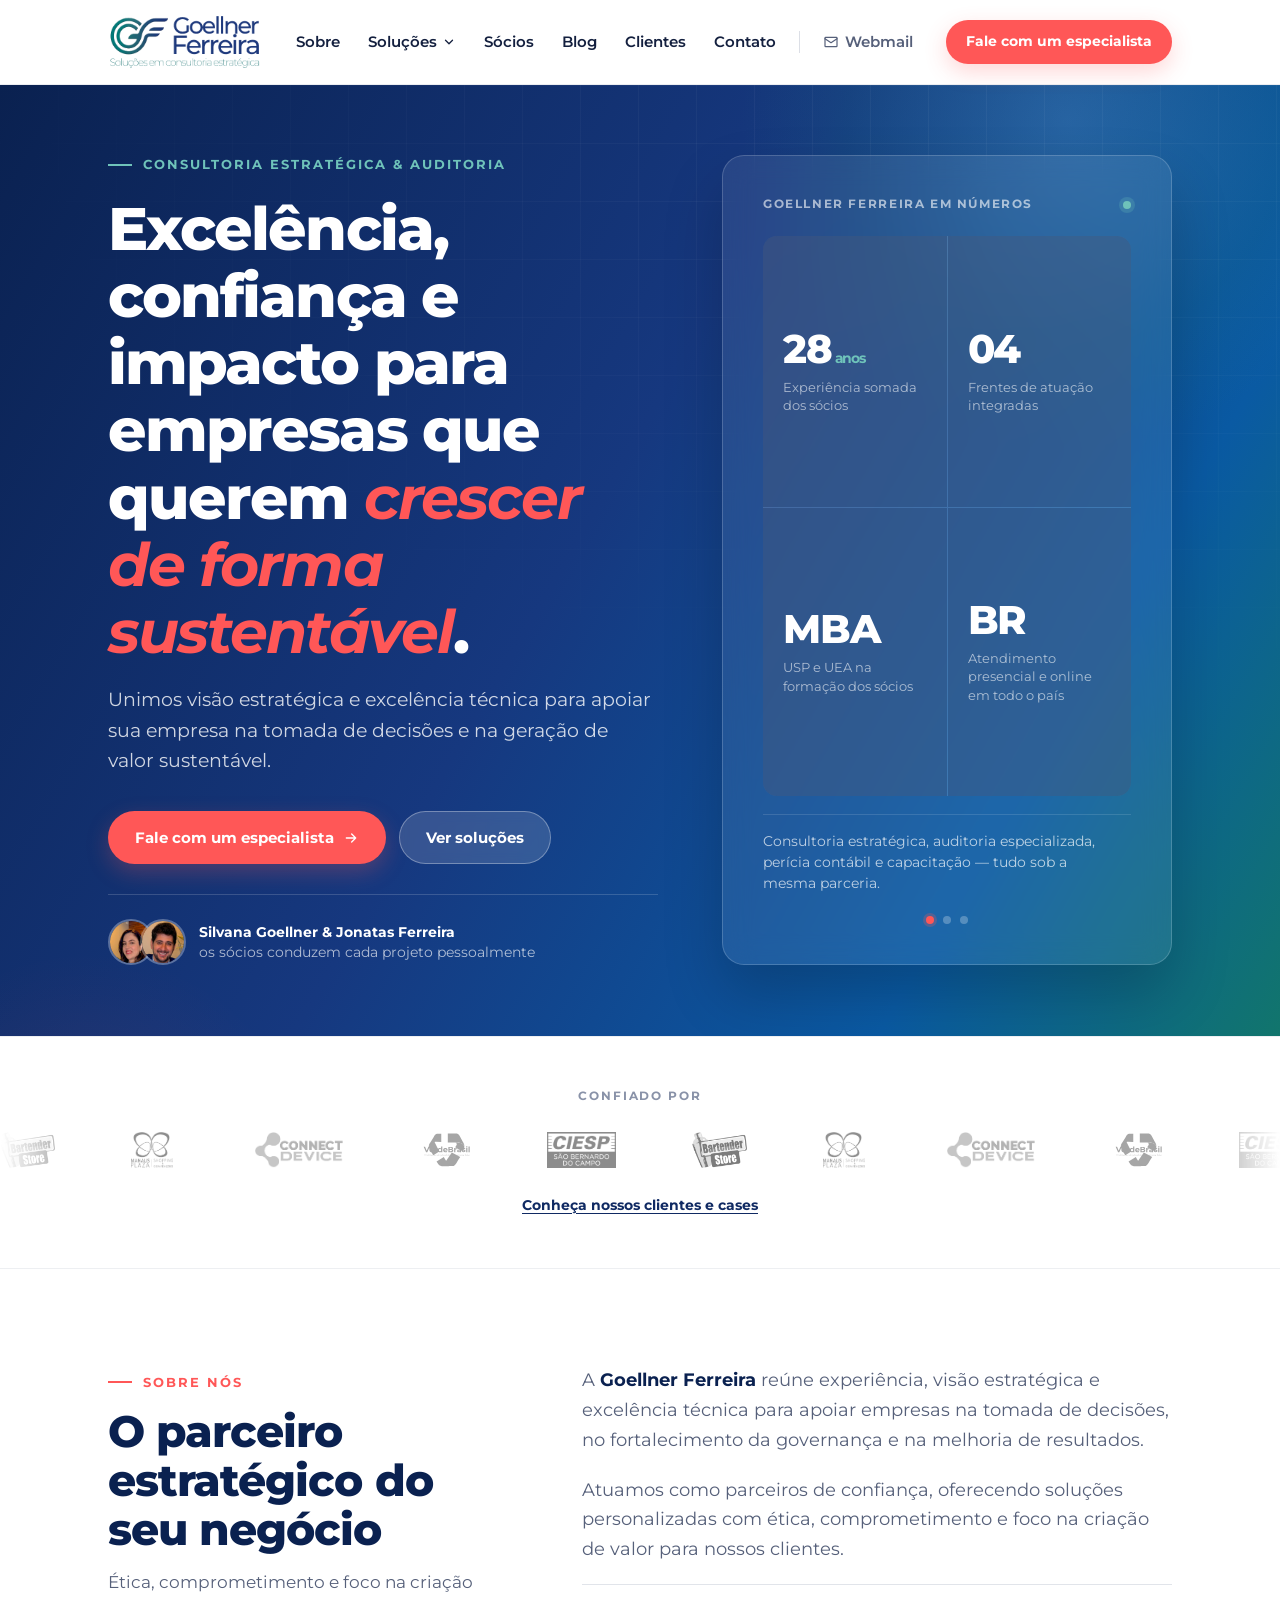
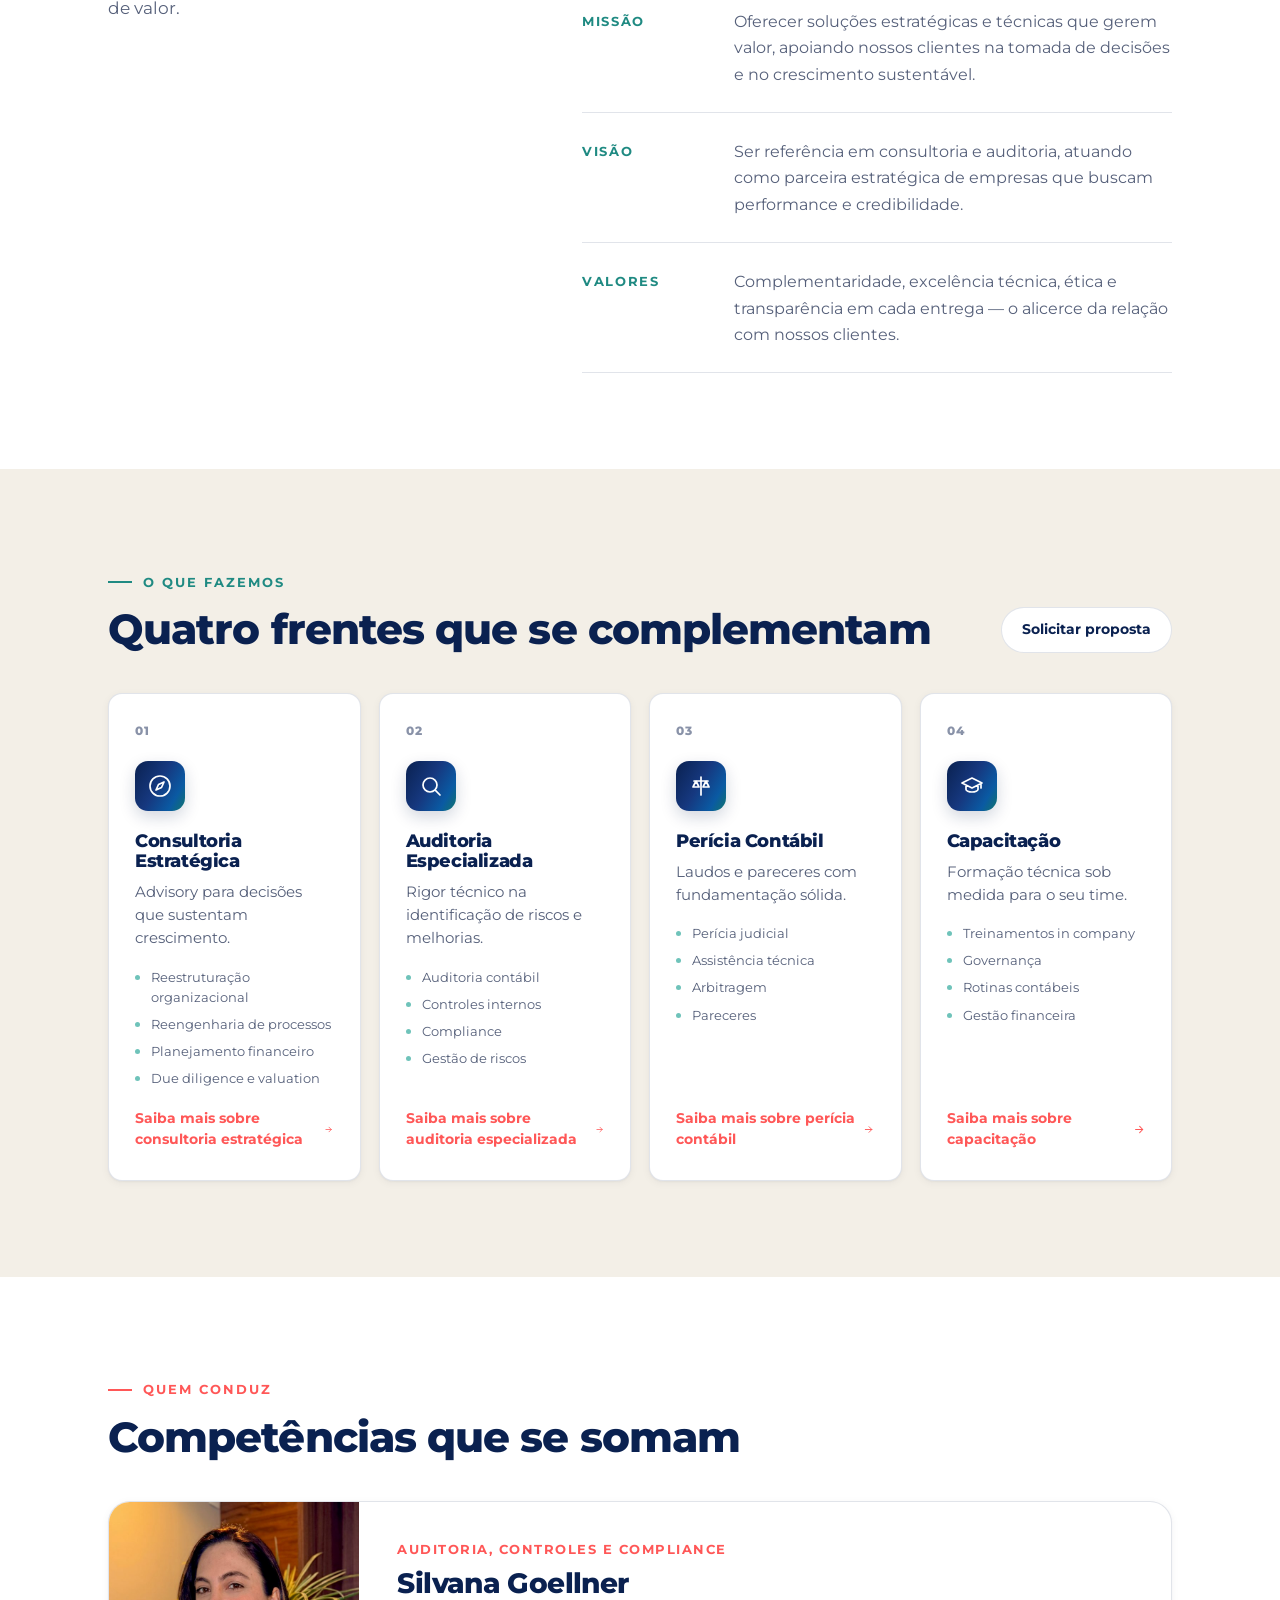
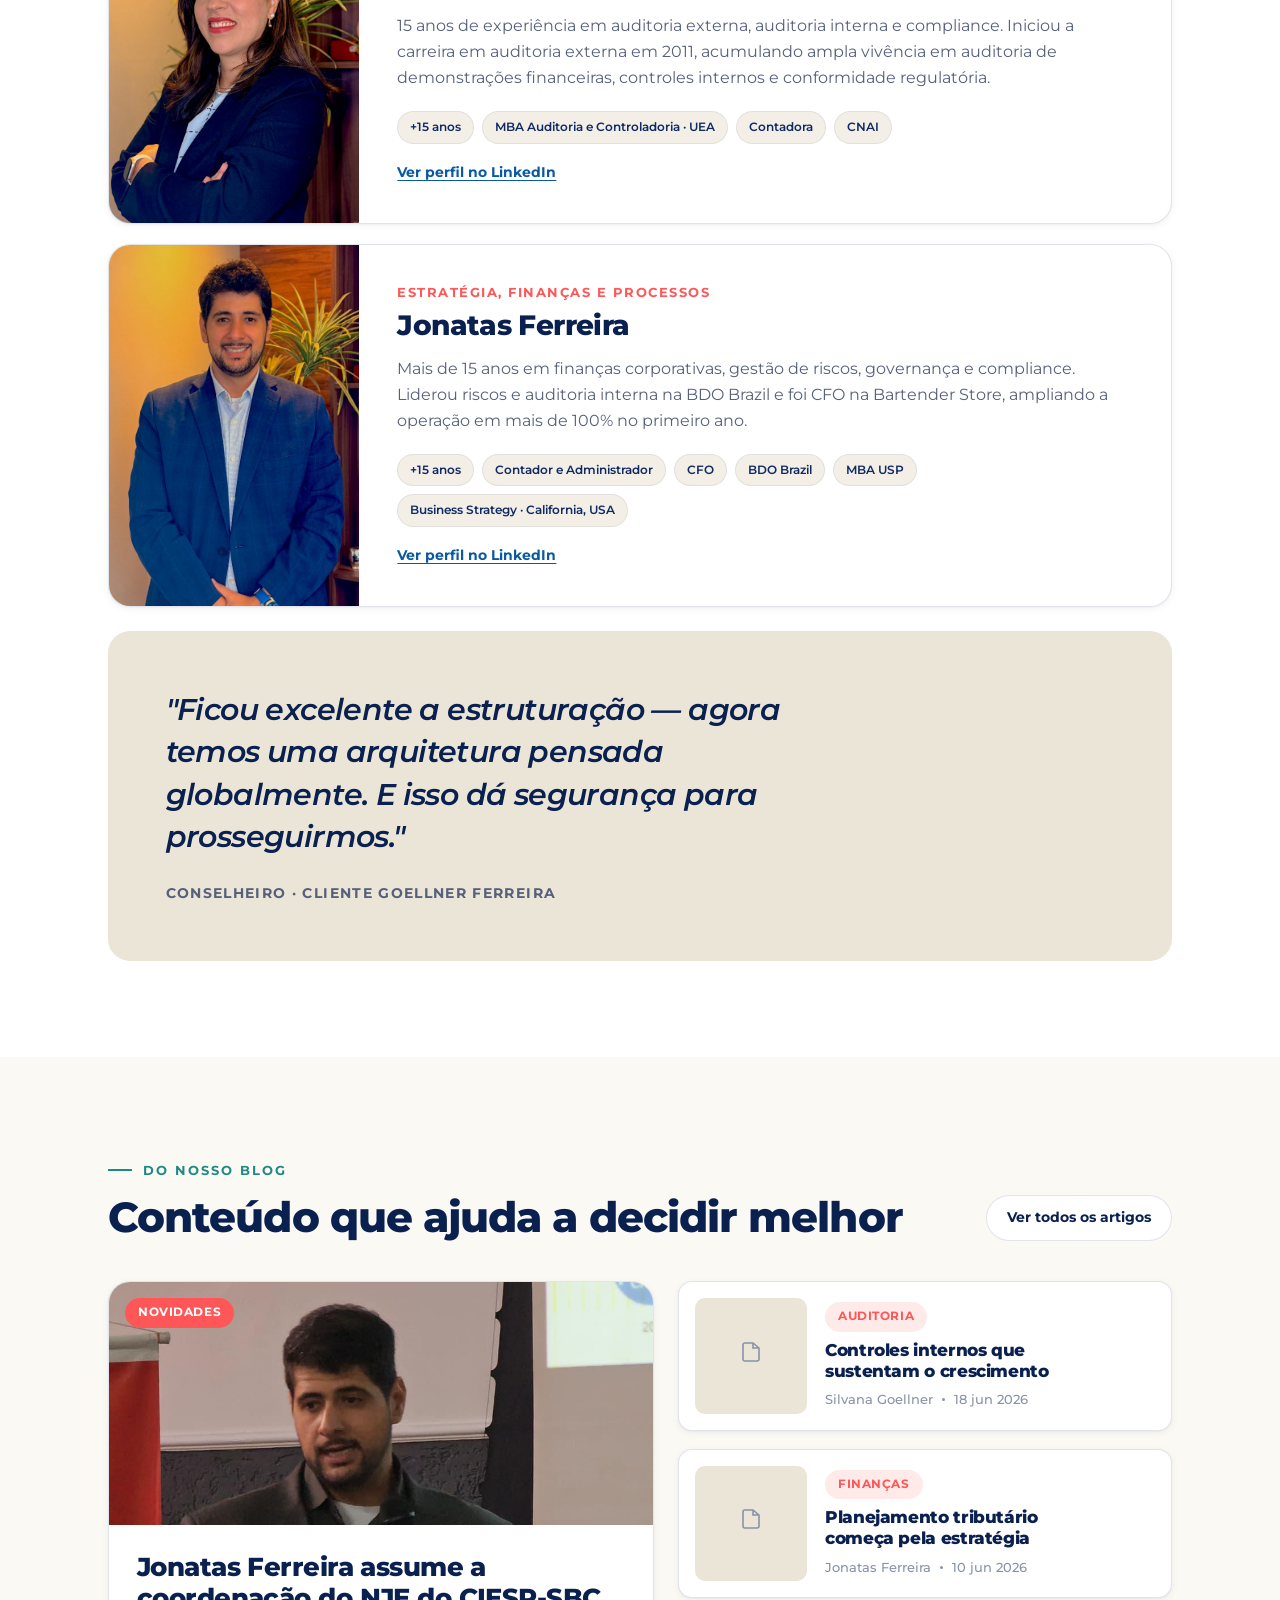
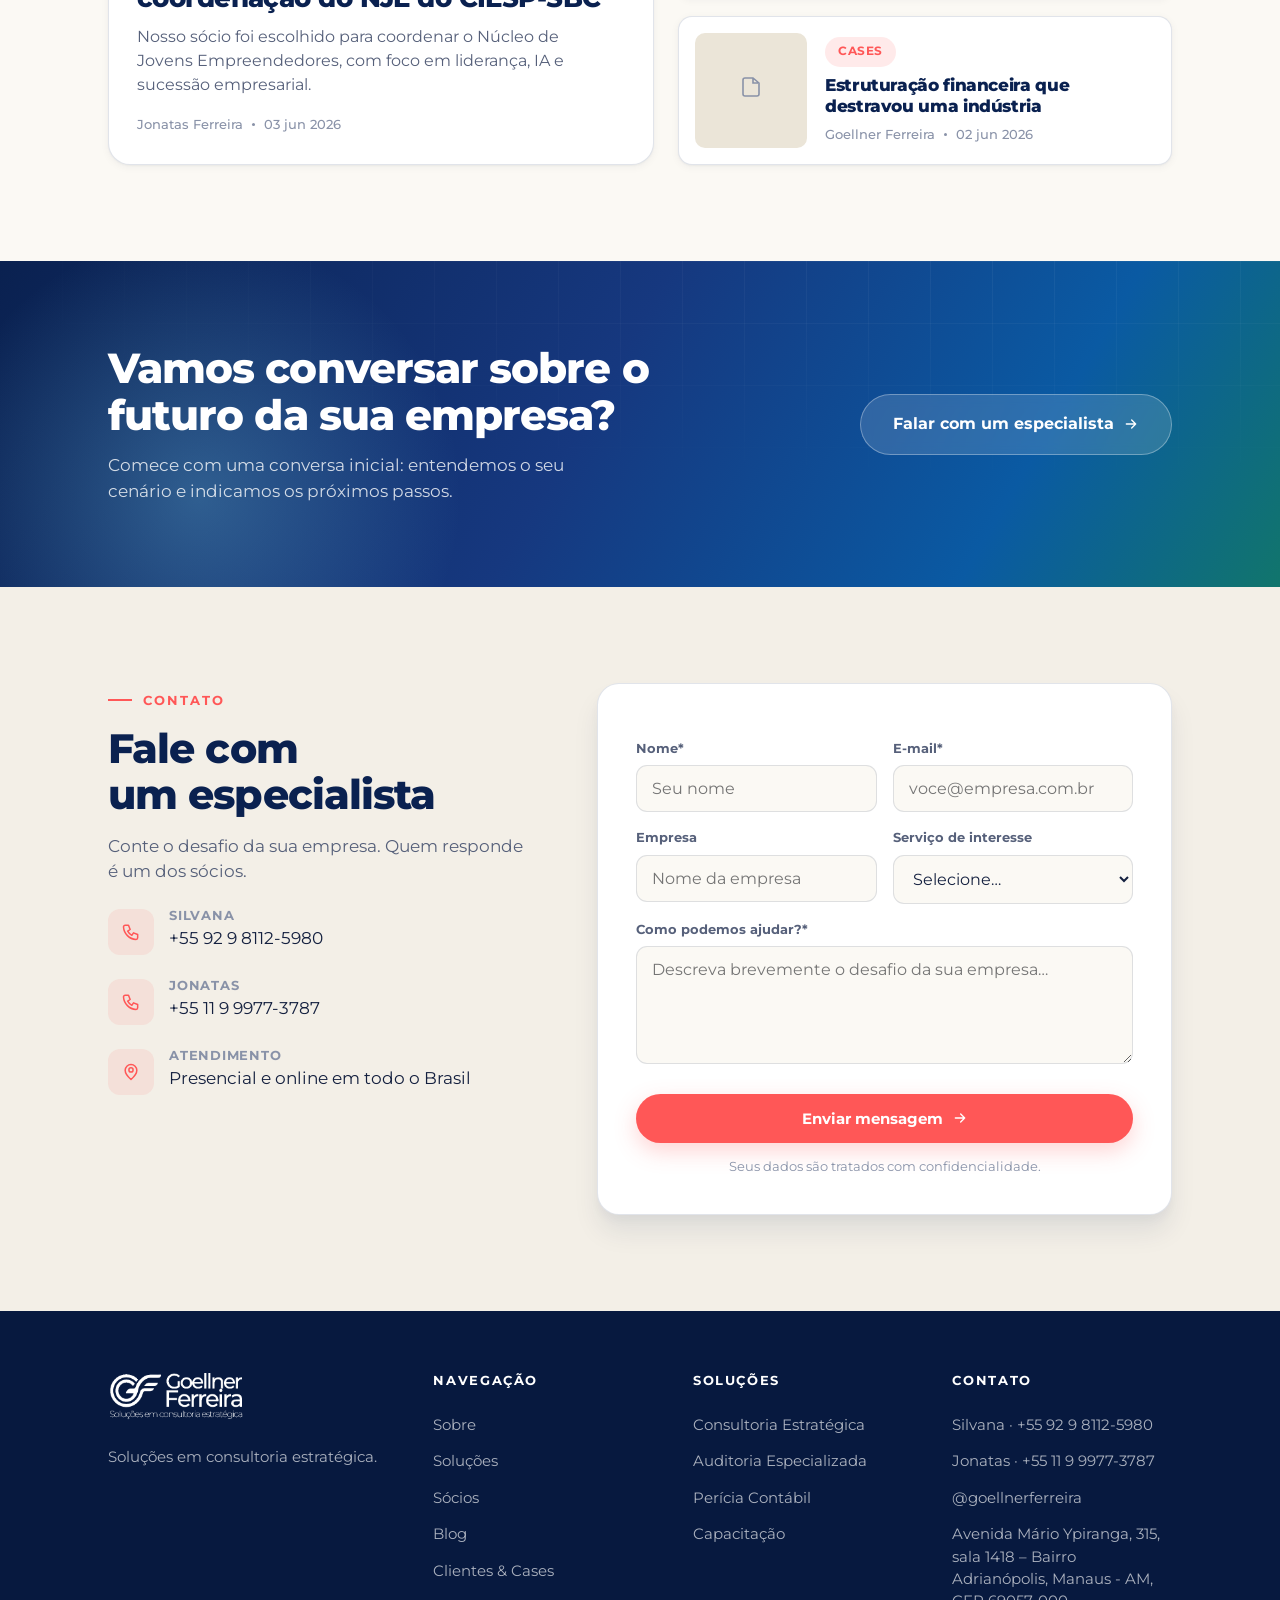
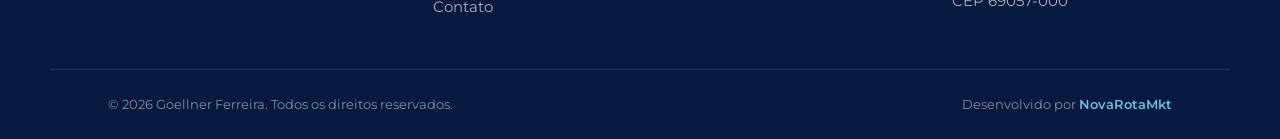
==== index.html @ 42d34f9a "121" ====
<!DOCTYPE html>
<html lang="pt-BR">
<head>
<meta charset="UTF-8" />
<meta name="robots" content="noindex, nofollow" />
<meta name="viewport" content="width=device-width, initial-scale=1.0" />
<title>Goellner Ferreira | Consultoria Empresarial, Auditoria e Perícia Contábil</title>
<meta name="description" content="Consultoria estratégica, auditoria, compliance, perícia contábil e due diligence para empresas em Manaus, São Paulo e todo o Brasil. Fale com os sócios." />

<meta name="author" content="Goellner Ferreira" />
<meta http-equiv="Content-Security-Policy" content="upgrade-insecure-requests" />
<meta name="google-site-verification" content="rAgCxMST4KZm6oVGgLvI1iyK0p1eZShSmcv3sGeHXk4" />
<!-- Google tag (gtag.js) -->
<script async src="https://www.googletagmanager.com/gtag/js?id=G-H2V8YQGPY5"></script>
<script>window.dataLayer=window.dataLayer||[];function gtag(){dataLayer.push(arguments);}gtag('js',new Date());gtag('config','G-H2V8YQGPY5');</script>
<link rel="canonical" href="https://goellnerferreira.com.br/" />
<meta property="og:type" content="website" />
<meta property="og:title" content="Goellner Ferreira | Consultoria Empresarial, Auditoria e Perícia Contábil" />
<meta property="og:description" content="Consultoria estratégica, auditoria, compliance, perícia contábil e due diligence para empresas em Manaus, São Paulo e todo o Brasil. Fale com os sócios." />
<meta property="og:url" content="https://goellnerferreira.com.br/" />
<meta property="og:image" content="https://goellnerferreira.com.br/assets/logo-gf.png" />
<meta property="og:site_name" content="Goellner Ferreira" />
<meta property="og:locale" content="pt_BR" />
<meta name="twitter:card" content="summary_large_image" />
<link rel="alternate" type="application/rss+xml" title="Blog Goellner Ferreira" href="https://goellnerferreira.com.br/blog/rss.php" />
<script type="application/ld+json">{"@context":"https://schema.org","@graph":[{"@type":["Organization","ProfessionalService"],"@id":"https://goellnerferreira.com.br/#org","name":"Goellner Ferreira","alternateName":"Goellner Ferreira Consultoria","slogan":"Soluções em consultoria estratégica","description":"Consultoria estratégica, auditoria especializada, perícia contábil e capacitação para empresas. Atendimento presencial e online em todo o Brasil.","url":"https://goellnerferreira.com.br/","logo":"https://goellnerferreira.com.br/assets/logo-gf.png","image":"https://goellnerferreira.com.br/assets/logo-gf.png","address":{"@type":"PostalAddress","streetAddress":"Avenida Mário Ypiranga, 315, sala 1418","addressLocality":"Manaus","addressRegion":"AM","postalCode":"69057-000","addressCountry":"BR"},"email":"contato@goellnerferreira.com.br","telephone":"+55-92-98112-5980","areaServed":[{"@type":"City","name":"Manaus"},{"@type":"City","name":"São Paulo"},{"@type":"City","name":"São Bernardo do Campo"},{"@type":"Country","name":"Brasil"}],"knowsAbout":["Consultoria empresarial","Consultoria estratégica","Auditoria contábil","Auditoria interna","Controles internos","Compliance","Gestão de riscos","Governança corporativa","Perícia contábil","Due diligence","Valuation","Fusões e aquisições","Reestruturação organizacional","Planejamento financeiro"],"sameAs":["https://www.instagram.com/goellnerferreira/"],"contactPoint":[{"@type":"ContactPoint","contactType":"customer service","telephone":"+55-92-98112-5980","email":"contato@goellnerferreira.com.br","availableLanguage":"Portuguese","areaServed":"BR"},{"@type":"ContactPoint","contactType":"customer service","telephone":"+55-11-99977-3787","availableLanguage":"Portuguese","areaServed":"BR"}],"founder":[{"@id":"https://goellnerferreira.com.br/#silvana"},{"@id":"https://goellnerferreira.com.br/#jonatas"}],"hasOfferCatalog":{"@type":"OfferCatalog","name":"Soluções Goellner Ferreira","itemListElement":[{"@type":"Offer","itemOffered":{"@type":"Service","name":"Consultoria Estratégica","description":"Reestruturação organizacional, reengenharia de processos, planejamento financeiro, due diligence e valuation para fusões e aquisições."}},{"@type":"Offer","itemOffered":{"@type":"Service","name":"Auditoria Especializada","description":"Auditoria contábil, controles internos, compliance e gestão de riscos."}},{"@type":"Offer","itemOffered":{"@type":"Service","name":"Perícia Contábil","description":"Perícia judicial, assistência técnica, arbitragem e pareceres contábeis."}},{"@type":"Offer","itemOffered":{"@type":"Service","name":"Capacitação","description":"Treinamentos in company em governança, rotinas contábeis e gestão financeira."}}]}},{"@type":"Person","@id":"https://goellnerferreira.com.br/#silvana","name":"Silvana Goellner","jobTitle":"Sócia — Auditoria, controles e compliance","worksFor":{"@id":"https://goellnerferreira.com.br/#org"},"image":"https://goellnerferreira.com.br/assets/silvana-2026.jpg","alumniOf":"Universidade do Estado do Amazonas (UEA)","knowsAbout":["Auditoria externa","Auditoria interna","Compliance","Controles internos"],"sameAs":["https://www.linkedin.com/in/silvana-goellner-loureiro-5b78708b/"]},{"@type":"Person","@id":"https://goellnerferreira.com.br/#jonatas","name":"Jonatas Ferreira","jobTitle":"Sócio — Estratégia, finanças e processos","worksFor":{"@id":"https://goellnerferreira.com.br/#org"},"image":"https://goellnerferreira.com.br/assets/jonatas-2026.jpg","alumniOf":"Universidade de São Paulo (USP)","knowsAbout":["Finanças corporativas","Gestão de riscos","Governança","Estratégia empresarial"],"sameAs":["https://www.linkedin.com/in/jonatas-ferreira-01625759"]},{"@type":"WebSite","@id":"https://goellnerferreira.com.br/#site","url":"https://goellnerferreira.com.br/","name":"Goellner Ferreira","inLanguage":"pt-BR","publisher":{"@id":"https://goellnerferreira.com.br/#org"}}]}</script>
<link rel="icon" type="image/png" href="assets/gf-symbol.png" />
<link rel="preconnect" href="https://fonts.googleapis.com" />
<link rel="preconnect" href="https://fonts.gstatic.com" crossorigin />
<link href="https://fonts.googleapis.com/css2?family=Montserrat:ital,wght@0,400;0,500;0,600;0,700;0,800;1,500;1,600&display=swap" rel="stylesheet" />
<style>
:root{
  --navy-900:#07193f;--navy-800:#0a2150;--navy-700:#102a63;--navy-600:#16387f;
  --royal:#0e76cf;--royal-deep:#0a5aa3;--sky:#6cbfe0;
  --teal-700:#11756c;--teal-600:#1f8a82;--teal-300:#6fc3ba;
  --coral:#ff5757;--coral-deep:#e23f3f;
  --cream:#f3efe7;--cream-2:#ebe5d8;--paper:#fff;--paper-2:#fbf9f4;
  --ink:#14203f;--muted:#56607a;--faint:#8992a8;
  --line:rgba(10,33,80,.12);--line-2:rgba(10,33,80,.07);
  --grad-brand:linear-gradient(120deg,var(--navy-800) 0%,var(--navy-600) 46%,var(--royal-deep) 78%,var(--teal-700) 100%);
  --font:"Montserrat",system-ui,sans-serif;
  --r:14px;--r-lg:22px;
  --sh-sm:0 1px 2px rgba(16,30,68,.04),0 2px 8px rgba(16,30,68,.05);
  --sh-md:0 6px 8px rgba(10,33,80,.03),0 18px 26px rgba(10,33,80,.08);
  --max:1180px;--gut:clamp(20px,5vw,58px);
}
*{box-sizing:border-box;margin:0;padding:0}
body{font-family:var(--font);background:var(--paper);color:var(--ink);font-size:16.5px;line-height:1.55;-webkit-font-smoothing:antialiased;text-rendering:optimizeLegibility}
h1,h2,h3,h4{font-weight:800;line-height:1.12;letter-spacing:-.022em;color:var(--navy-800);text-wrap:balance}
p{text-wrap:pretty}
a{color:inherit;text-decoration:none}
a:hover{color:var(--coral)}
img{display:block;max-width:100%}
.wrap{max-width:var(--max);margin:0 auto;padding-inline:var(--gut)}
.sec{padding-block:clamp(58px,7.5vw,104px)}
.sec.cream{background:var(--cream)}
.sec.paper2{background:var(--paper-2)}
.kicker{display:inline-flex;align-items:center;gap:11px;font-size:12.5px;font-weight:700;letter-spacing:.16em;text-transform:uppercase;color:var(--coral)}
.kicker::before{content:"";width:24px;height:2px;background:var(--coral)}
.kicker.teal{color:var(--teal-600)}.kicker.teal::before{background:var(--teal-600)}
.btn{display:inline-flex;align-items:center;gap:9px;font-family:var(--font);font-size:15px;font-weight:700;padding:14px 26px;border-radius:999px;border:1.5px solid transparent;cursor:pointer;transition:transform .18s,box-shadow .22s,background .2s,color .2s,border-color .2s;white-space:nowrap}
.btn svg{width:16px;height:16px}
.btn:hover{color:inherit}
.btn-coral{background:var(--coral);color:#fff;box-shadow:0 8px 22px rgba(255,87,87,.26)}
.btn-coral:hover{transform:translateY(-2px);color:#fff;filter:brightness(1.05)}
.btn-navy{background:var(--navy-800);color:#fff}
.btn-navy:hover{transform:translateY(-2px);color:#fff;background:var(--navy-900)}
.btn-ghost{border-color:var(--line);color:var(--navy-800);background:var(--paper)}
.btn-ghost:hover{border-color:var(--navy-700);color:var(--navy-800)}
.btn-light{background:rgba(255,255,255,.14);color:#fff;border-color:rgba(255,255,255,.32);backdrop-filter:blur(6px)}
.btn-light:hover{background:rgba(255,255,255,.22);color:#fff}
.btn-sm{padding:11px 20px;font-size:14px}
.strip{background:var(--navy-900);color:#fff;font-size:13.5px;font-weight:600;text-align:center;padding:9px 20px}
.strip b{color:var(--sky);font-weight:700}
.strip a{color:#fff;text-decoration:underline;text-underline-offset:3px;text-decoration-color:rgba(255,255,255,.4)}
.strip a:hover{color:var(--sky);text-decoration-color:var(--sky)}
.hdr{position:sticky;top:0;z-index:60;background:rgba(255,255,255,.88);backdrop-filter:blur(14px);border-bottom:1px solid var(--line-2);transition:box-shadow .3s,border-color .3s}
.hdr[data-stuck="true"]{border-bottom-color:var(--line);box-shadow:0 4px 20px rgba(16,30,68,.05)}
.nav{display:flex;align-items:center;gap:26px;height:84px}
.nav-logo{height:58px;width:auto}
.nav-links{display:flex;gap:2px;margin-left:auto}
.nav-link{font-size:14.5px;font-weight:600;color:var(--ink);padding:9px 15px;border-radius:999px;transition:.16s}
.nav-link:hover{background:var(--cream);color:var(--coral)}
.burger{margin-left:auto;display:none;flex-direction:column;gap:5px;background:none;border:none;cursor:pointer;padding:8px}
.burger span{width:26px;height:2px;background:var(--navy-800);border-radius:2px}
.mmenu{display:none;flex-direction:column;padding:10px var(--gut) 22px;background:var(--paper-2);border-bottom:1px solid var(--line)}
.mmenu.open{display:flex}
.mmenu a{padding:13px 6px;font-weight:600;border-bottom:1px solid var(--line-2)}
.mmenu .btn{margin-top:14px;justify-content:center}
.hero{position:relative;min-height:clamp(500px,68vh,740px);display:flex;align-items:center;overflow:hidden;isolation:isolate;background:var(--grad-brand)}
.hero-grid-tex{position:absolute;inset:0;background-image:linear-gradient(rgba(255,255,255,.05) 1px,transparent 1px),linear-gradient(90deg,rgba(255,255,255,.05) 1px,transparent 1px);background-size:58px 58px;-webkit-mask-image:radial-gradient(120% 100% at 78% 0%,#000,transparent 70%);mask-image:radial-gradient(120% 100% at 78% 0%,#000,transparent 70%);z-index:1}
.hero-glow{position:absolute;right:-10%;top:-32%;width:56vw;max-width:680px;aspect-ratio:1;background:radial-gradient(circle,rgba(108,191,224,.24),rgba(31,138,130,.12) 46%,transparent 68%);z-index:1}
.hero-glow-2{position:absolute;left:-12%;bottom:-40%;width:42vw;max-width:480px;aspect-ratio:1;background:radial-gradient(circle,rgba(255,87,87,.1),transparent 66%);z-index:1}
.hero-in{position:relative;z-index:3;display:grid;grid-template-columns:1.1fr .9fr;gap:clamp(36px,5vw,80px);align-items:stretch;padding-block:clamp(40px,5.5vw,76px)}
.hero-in>div:first-child{display:flex;flex-direction:column;justify-content:center}
.hero h1{font-size:clamp(36px,5vw,60px);margin-top:20px;letter-spacing:-.032em;color:#fff}
.hero h1 em{font-style:italic;font-weight:700;color:var(--coral)}
.hero-sub{font-size:clamp(16.5px,1.45vw,19px);color:rgba(255,255,255,.8);margin-top:20px;max-width:46ch;line-height:1.65}
.hero-cta{display:flex;gap:13px;margin-top:34px;flex-wrap:wrap}
.hero-meta{display:flex;align-items:center;gap:13px;margin-top:30px;padding-top:24px;border-top:1px solid rgba(255,255,255,.16)}
.faces{display:flex}
.faces img{width:46px;height:46px;border-radius:50%;object-fit:cover;border:2.5px solid rgba(255,255,255,.3)}
.faces img+img{margin-left:-14px}
.hero-meta .t{font-size:13.5px;color:rgba(255,255,255,.66);line-height:1.45}
.hero-meta .t b{color:#fff;display:block;font-size:14px}
.hero .kicker{color:var(--teal-300)}.hero .kicker::before{background:var(--teal-300)}
.panel{position:relative;min-height:420px;background:rgba(255,255,255,.08);border:1px solid rgba(255,255,255,.18);border-radius:var(--r-lg);padding:clamp(30px,3.4vw,40px);backdrop-filter:blur(14px);box-shadow:0 30px 60px rgba(0,0,0,.2);display:flex;flex-direction:column}
.panel-slide{display:none;flex-direction:column;flex:1;animation:fadein .5s ease}
.panel-slide.active{display:flex}
@keyframes fadein{from{opacity:0;transform:translateY(6px)}to{opacity:1;transform:none}}
.panel-h{display:flex;align-items:center;justify-content:space-between;margin-bottom:22px}
.panel-h span:first-child{font-size:11.5px;font-weight:700;letter-spacing:.14em;text-transform:uppercase;color:rgba(255,255,255,.6)}
.pulse{width:8px;height:8px;border-radius:50%;background:var(--teal-300);box-shadow:0 0 0 4px rgba(111,195,186,.22);animation:pulsing 2s infinite}
@keyframes pulsing{0%,100%{box-shadow:0 0 0 4px rgba(111,195,186,.22)}50%{box-shadow:0 0 0 9px rgba(111,195,186,.06)}}
.stat-grid{display:grid;grid-template-columns:1fr 1fr;gap:1px;background:rgba(255,255,255,.14);border-radius:14px;overflow:hidden;flex:1}
.stat-cell{background:rgba(10,33,80,.3);padding:24px 20px;display:flex;flex-direction:column;gap:9px;justify-content:center}
.stat-cell .v{font-size:clamp(30px,3.2vw,40px);font-weight:800;color:#fff;letter-spacing:-.03em;line-height:1}
.stat-cell .v span{font-size:14px;color:var(--teal-300);margin-left:3px;font-weight:700}
.stat-cell .l{font-size:13px;color:rgba(255,255,255,.6);line-height:1.4}
.panel-note{margin-top:18px;font-size:13.5px;color:rgba(255,255,255,.7);line-height:1.55;border-top:1px solid rgba(255,255,255,.12);padding-top:16px}
.panel-post{display:flex;flex-direction:column;flex:1;border-radius:14px;overflow:hidden;background:rgba(10,33,80,.3);text-decoration:none;color:#fff;transition:background .2s}
.panel-post:hover{background:rgba(10,33,80,.42);color:#fff}
.panel-post-cov{height:180px;overflow:hidden}
.panel-post-cov img{width:100%;height:100%;object-fit:cover;object-position:50% 25%}
.panel-post-b{padding:20px 22px 22px;display:flex;flex-direction:column;gap:10px;flex:1}
.panel-post-tag{font-size:11px;font-weight:700;letter-spacing:.06em;text-transform:uppercase;color:var(--teal-300);align-self:flex-start}
.panel-post-b h4{color:#fff;font-size:18px;line-height:1.32;font-weight:700}
.panel-post-b p{color:rgba(255,255,255,.7);font-size:13.5px;line-height:1.55}
.panel-post-link{margin-top:auto;font-size:13px;font-weight:700;color:var(--coral);display:inline-flex;align-items:center;gap:6px}
.panel-post-link svg{width:14px;height:14px}
.panel-about{flex:1;display:flex;flex-direction:column;gap:14px;justify-content:flex-start}
.panel-duo{border-radius:14px;overflow:hidden;height:clamp(150px,16vw,200px);flex:none}.panel-duo img{width:100%;height:100%;object-fit:cover;object-position:50% 28%}
.panel-duo-cap{display:grid;grid-template-columns:1fr 1fr;grid-template-rows:auto auto;grid-auto-flow:column;column-gap:16px;row-gap:2px;border-top:1px solid rgba(255,255,255,.14);padding-top:14px}.panel-duo-cap b{color:#fff;font-size:14.5px}.panel-duo-cap span{font-size:12.5px;color:rgba(255,255,255,.62)}
.panel-about>p{font-size:14.5px;color:rgba(255,255,255,.82);line-height:1.65}
.panel-about-faces{display:flex;align-items:center;gap:14px}
.panel-about-faces img{width:50px;height:50px;border-radius:50%;object-fit:cover;border:2px solid rgba(255,255,255,.24);flex:none}
.panel-about-faces div{display:flex;flex-direction:column}
.panel-about-faces b{color:#fff;font-size:15px}
.panel-about-faces span{font-size:12.5px;color:rgba(255,255,255,.6);margin-top:2px}
.panel-dots{display:flex;justify-content:center;gap:9px;margin-top:22px}
.panel-dot{width:8px;height:8px;border-radius:50%;background:rgba(255,255,255,.26);border:none;cursor:pointer;padding:0;transition:.25s}
.panel-dot.active{background:var(--coral);box-shadow:0 0 0 3px rgba(255,87,87,.24)}
.trust{background:var(--paper);border-block:1px solid var(--line-2);padding-block:clamp(34px,4vw,52px)}
.trust-l{font-size:11.5px;font-weight:700;letter-spacing:.16em;text-transform:uppercase;color:var(--faint);text-align:center;margin-bottom:26px}
.trust-more{font-size:13.5px;font-weight:700;color:var(--navy-700);text-decoration:underline;text-underline-offset:3px}.trust-more:hover{color:var(--coral)}
.marquee{overflow:hidden;-webkit-mask-image:linear-gradient(90deg,transparent,#000 8%,#000 92%,transparent);mask-image:linear-gradient(90deg,transparent,#000 8%,#000 92%,transparent)}
.marquee-track{display:flex;align-items:center;gap:clamp(40px,6vw,76px);width:max-content;animation:marquee 26s linear infinite}
.marquee-track img{height:36px;width:auto;flex:none;filter:grayscale(1) opacity(.55);transition:filter .22s}
.marquee-track img:hover{filter:none}
.marquee:hover .marquee-track{animation-play-state:paused}
@keyframes marquee{from{transform:translateX(0)}to{transform:translateX(-50%)}}
@media(prefers-reduced-motion:reduce){.marquee-track{animation:none}}
.split{display:grid;grid-template-columns:.82fr 1.18fr;gap:clamp(34px,5vw,80px);align-items:start}
.split-aside{position:sticky;top:112px}
.split-aside h2{font-size:clamp(28px,3.4vw,44px);margin-top:16px}
.split-aside p{color:var(--muted);margin-top:16px;font-size:16.5px}
.about-body p{font-size:17.5px;color:var(--muted);margin-bottom:20px;line-height:1.7}
.about-body strong{color:var(--navy-800);font-weight:700}
.mvv{display:grid;gap:2px;margin-top:12px;border-top:1px solid var(--line)}
.mvv-i{display:grid;grid-template-columns:130px 1fr;gap:22px;padding:24px 0;border-bottom:1px solid var(--line)}
.mvv-i .k{font-size:12.5px;font-weight:700;letter-spacing:.13em;text-transform:uppercase;color:var(--teal-600);padding-top:3px}
.mvv-i p{font-size:16px;color:var(--muted);line-height:1.65;margin:0}
.grid4{display:grid;grid-template-columns:repeat(4,1fr);gap:18px}
.scard{background:var(--paper);border:1px solid var(--line);border-radius:var(--r);padding:28px 26px 30px;box-shadow:var(--sh-sm);transition:transform .2s,box-shadow .24s}
.scard:hover{transform:translateY(-4px);box-shadow:var(--sh-md)}
.scard .num{font-size:12px;font-weight:800;letter-spacing:.12em;color:var(--faint)}
.badge{width:50px;height:50px;border-radius:13px;background:var(--grad-brand);display:grid;place-items:center;color:#fff;margin:20px 0 20px;box-shadow:0 6px 16px rgba(10,33,80,.18)}
.badge svg{width:24px;height:24px}
.scard h3{font-size:18px}
.scard p{font-size:14.5px;color:var(--muted);margin-top:10px;line-height:1.6}
.scard{display:flex;flex-direction:column}.smore{margin-top:auto;padding-top:20px;display:inline-flex;align-items:center;gap:7px;font-size:13.5px;font-weight:700;color:var(--coral)}.smore svg{width:15px;height:15px;transition:transform .2s}.smore:hover svg{transform:translateX(3px)}
.scard ul{list-style:none;margin-top:16px;display:grid;gap:7px}
.scard li{font-size:13px;color:var(--muted);padding-left:16px;position:relative}
.scard li::before{content:"";position:absolute;left:0;top:8px;width:5px;height:5px;border-radius:50%;background:var(--teal-300)}
.people{display:grid;gap:20px}
.person{display:grid;grid-template-columns:250px 1fr;gap:clamp(24px,3vw,44px);background:var(--paper);border:1px solid var(--line);border-radius:var(--r-lg);overflow:hidden;box-shadow:var(--sh-sm)}
.person img{width:100%;height:100%;object-fit:cover;object-position:50% 25%;min-height:270px}
.person-b{padding:clamp(26px,3vw,40px) clamp(26px,3vw,40px) clamp(26px,3vw,40px) 0}
.person-b .role{font-size:12.5px;font-weight:700;letter-spacing:.12em;text-transform:uppercase;color:var(--coral)}
.person-b h3{font-size:clamp(21px,2.2vw,28px);margin-top:8px}
.person-b p{font-size:15.5px;color:var(--muted);margin-top:14px;line-height:1.68}
.plink{display:inline-block;margin-top:18px;font-size:13.5px;font-weight:700;color:var(--royal-deep);text-decoration:underline;text-underline-offset:3px}.plink:hover{color:var(--coral)}
.creds{display:flex;flex-wrap:wrap;gap:8px;margin-top:20px}
.cred{font-size:12px;font-weight:600;color:var(--navy-700);background:var(--cream);border:1px solid var(--line-2);padding:6px 12px;border-radius:999px}
.quote{background:var(--cream-2);border-radius:var(--r-lg);padding:clamp(32px,4.5vw,64px);margin-top:24px}
.quote p{font-size:clamp(20px,2.4vw,30px);font-weight:600;font-style:italic;color:var(--navy-800);line-height:1.42;letter-spacing:-.02em;max-width:32ch}
.quote .who{font-size:13.5px;font-weight:700;letter-spacing:.1em;text-transform:uppercase;color:var(--muted);margin-top:24px}
.bhead{display:flex;align-items:flex-end;justify-content:space-between;gap:24px;flex-wrap:wrap;margin-bottom:40px}
.bhead h2{font-size:clamp(27px,3.3vw,42px);margin-top:14px}
.bgrid{display:grid;grid-template-columns:1.05fr .95fr;gap:24px;align-items:stretch}
.bfeat{display:flex;flex-direction:column;background:var(--paper);border:1px solid var(--line);border-radius:var(--r-lg);overflow:hidden;box-shadow:var(--sh-sm);transition:transform .2s,box-shadow .24s}
.bfeat:hover{transform:translateY(-4px);box-shadow:var(--sh-md)}
.bcov{position:relative;flex:1;min-height:230px;background:var(--cream-2);overflow:hidden}
.bcov img{position:absolute;inset:0;width:100%;height:100%;object-fit:cover;object-position:50% 22%;transition:transform .35s}
.bfeat:hover .bcov img{transform:scale(1.04)}
.chip{position:absolute;top:16px;left:16px;font-size:11.5px;font-weight:700;letter-spacing:.05em;text-transform:uppercase;color:#fff;background:var(--coral);padding:6px 13px;border-radius:999px}
.chip.sm{position:static;color:var(--coral);background:rgba(255,87,87,.12);align-self:flex-start}
.bfeat-b{padding:26px 28px 30px}
.bfeat-b h3{font-size:clamp(19px,2vw,26px);line-height:1.22}
.bfeat-b p{color:var(--muted);font-size:15.5px;margin-top:12px}
.bmeta{display:flex;align-items:center;gap:9px;font-size:12.5px;color:var(--faint);font-weight:500;margin-top:18px}
.bdot{width:3px;height:3px;border-radius:50%;background:var(--faint)}
.blist{display:flex;flex-direction:column;gap:18px}
.bitem{display:flex;gap:18px;background:var(--paper);border:1px solid var(--line);border-radius:var(--r);padding:16px;box-shadow:var(--sh-sm);transition:transform .2s,box-shadow .24s}
.bitem:hover{transform:translateY(-3px);box-shadow:var(--sh-md)}
.bthumb{flex:none;width:112px;border-radius:10px;overflow:hidden;background:var(--cream-2);display:grid;place-items:center}
.bthumb img{width:100%;height:100%;object-fit:cover}
.bthumb .fb{color:var(--faint)}
.bthumb .fb svg{width:24px;height:24px}
.bitem-b{display:flex;flex-direction:column;gap:8px;padding:4px 4px 4px 0}
.bitem-b h4{font-size:16.5px;line-height:1.28}
.bitem-b .bmeta{margin-top:auto}
.cta{background:var(--grad-brand);color:#fff;position:relative;overflow:hidden;isolation:isolate}
.cta::before{content:"";position:absolute;inset:0;background-image:linear-gradient(rgba(255,255,255,.05) 1px,transparent 1px),linear-gradient(90deg,rgba(255,255,255,.05) 1px,transparent 1px);background-size:62px 62px;-webkit-mask-image:radial-gradient(120% 100% at 78% 0%,#000,transparent 72%);mask-image:radial-gradient(120% 100% at 78% 0%,#000,transparent 72%);z-index:-1}
.cta::after{content:"";position:absolute;left:-8%;bottom:-64%;width:50vw;max-width:600px;aspect-ratio:1;background:radial-gradient(circle,rgba(108,191,224,.34),transparent 62%);z-index:-1}
.cta-in{display:flex;align-items:center;justify-content:space-between;gap:36px;flex-wrap:wrap;padding-block:clamp(54px,6.5vw,88px)}
.cta h2{color:#fff;font-size:clamp(27px,3.3vw,44px);max-width:19ch}
.cta p{color:rgba(255,255,255,.8);margin-top:14px;max-width:42ch}
.cgrid{display:grid;grid-template-columns:.85fr 1.15fr;gap:clamp(34px,5vw,72px)}
.ci{display:flex;gap:15px;align-items:flex-start;margin-top:24px}
.ci-ic{flex:none;width:46px;height:46px;border-radius:12px;background:rgba(255,87,87,.1);color:var(--coral);display:grid;place-items:center}
.ci-ic svg{width:20px;height:20px}
.ci h4{font-size:12.5px;color:var(--faint);font-weight:700;letter-spacing:.06em;text-transform:uppercase}
.ci p{font-size:16.5px;color:var(--ink);margin-top:3px}
.form{background:var(--paper);border:1px solid var(--line);border-radius:var(--r-lg);padding:clamp(26px,3vw,40px);box-shadow:var(--sh-md)}
.frow{display:grid;grid-template-columns:1fr 1fr;gap:16px}
.fld{margin-top:16px}
.fld:first-child{margin-top:0}
.frow>.fld{margin-top:0}
.frow{margin-top:16px}
.frow:first-child{margin-top:0}
.fld label{display:block;font-size:12.5px;font-weight:700;color:var(--muted);margin-bottom:7px}
.fld input,.fld textarea,.fld select{width:100%;font-family:var(--font);font-size:15.5px;color:var(--ink);background:var(--paper-2);border:1.5px solid var(--line);border-radius:11px;padding:13px 15px;transition:.18s}
.fld textarea{resize:vertical;min-height:118px}
.fld input:focus,.fld textarea:focus,.fld select:focus{outline:none;border-color:var(--coral);box-shadow:0 0 0 4px rgba(255,87,87,.12);background:#fff}
.form .btn{width:100%;justify-content:center;margin-top:22px}
.fnote{font-size:12.5px;color:var(--faint);text-align:center;margin-top:14px}
.ftr{background:var(--navy-900);color:rgba(255,255,255,.7)}
.ftr-top{display:grid;grid-template-columns:1.3fr 1fr 1fr 1fr;gap:40px;padding-block:60px 44px}
.ftr-logo{height:50px;margin-bottom:18px;filter:brightness(0) invert(1)}
.ftr-about{font-size:14.5px;line-height:1.65;max-width:32ch}
.ftr h5{color:#fff;font-size:12.5px;letter-spacing:.13em;text-transform:uppercase;margin-bottom:16px;font-weight:700}
.ftr-col a,.ftr-col p{display:block;font-size:14.5px;color:rgba(255,255,255,.66);padding:7px 0;overflow-wrap:anywhere}
.ftr-col a:hover{color:var(--sky)}
.ftr-bot{border-top:1px solid rgba(255,255,255,.12);padding-block:24px;display:flex;justify-content:space-between;gap:14px;flex-wrap:wrap;font-size:13px;color:rgba(255,255,255,.5)}
.ftr-bot a{color:var(--sky);font-weight:600}
.rv{opacity:0;transform:translateY(20px);transition:opacity .6s ease,transform .6s ease}
.rv.in{opacity:1;transform:none}
@media (prefers-reduced-motion:reduce){.rv{opacity:1;transform:none;transition:none}}
@media(max-width:860px){
  .nav-links{display:none}.burger{display:flex}
  .hdr .nav>.btn{display:none}
  .hero-in,.split,.bgrid,.cgrid{grid-template-columns:1fr}
  .split-aside{position:static}
  .grid4{grid-template-columns:1fr 1fr}
  .person{grid-template-columns:200px 1fr}
  .ftr-top{grid-template-columns:1fr 1fr}
}
@media(max-width:640px){
  body{font-size:16px}
  .grid4{grid-template-columns:1fr}
  .person{grid-template-columns:1fr}
  .person img{min-height:230px}
  .person-b{padding:24px}
  .mvv-i{grid-template-columns:1fr;gap:8px}
  .frow{grid-template-columns:1fr}
  .bitem{flex-direction:column}
  .bthumb{width:100%;aspect-ratio:16/9}
  .ftr-top{grid-template-columns:1fr}
  .nav{height:70px}.nav-logo{height:48px}
}
.faddr{line-height:1.55!important;max-width:30ch}</style>
<style>/*ftr-mobile*/
@media(max-width:860px){.ftr-top{grid-template-columns:1fr 1fr!important;gap:32px 24px!important}.ftr-top>.ftr-col:first-child{grid-column:1/-1}}
@media(max-width:640px){
.ftr-top{grid-template-columns:1fr!important;gap:30px!important;padding-block:44px 30px!important}
.ftr-col h5{margin-bottom:12px!important}
.ftr-col:nth-child(2){display:grid!important;grid-template-columns:1fr 1fr;column-gap:14px}
.ftr-col:nth-child(2) h5{grid-column:1/-1}
.ftr-col a{padding:10px 0!important;font-size:15px!important;border-bottom:1px solid rgba(255,255,255,.08)}
.ftr-col:nth-child(3) a{display:flex!important;align-items:center;min-height:44px;padding:8px 0!important}
.ftr-col:first-child a{border-bottom:0}
.ftr-bot,.ftr-bottom{flex-direction:column!important;align-items:flex-start!important;gap:8px!important;padding-block:20px 26px!important;font-size:12.5px!important}
}</style>
<style id="gfh-css">
.gfh{position:sticky;top:0;z-index:80;background:rgba(255,255,255,.92);-webkit-backdrop-filter:blur(14px);backdrop-filter:blur(14px);border-bottom:1px solid rgba(10,33,80,.08);font-family:"Montserrat",system-ui,sans-serif;transition:box-shadow .3s}
.gfh[data-stuck="true"]{box-shadow:0 4px 20px rgba(16,30,68,.06)}
.gfh *{box-sizing:border-box}
.gfh-in{max-width:1180px;margin:0 auto;padding:0 clamp(20px,5vw,58px);display:flex;align-items:center;gap:20px;height:84px}
.gfh-logo{display:flex;flex:none}.gfh-logo img{height:56px;width:auto;display:block}
.gfh-links{display:flex;align-items:center;gap:2px;margin-left:auto}
.gfh-links a{font-size:14.5px;font-weight:600;color:#14203f;padding:9px 13px;border-radius:999px;text-decoration:none;white-space:nowrap;transition:background .16s,color .16s}
.gfh-links a:hover{background:#f3efe7;color:#ff5757}
.gfh-links a.on{color:#ff5757}
.gfh-wm{display:inline-flex!important;align-items:center;gap:6px;color:#56607a!important;font-weight:600!important}
.gfh-wm svg{width:16px;height:16px}
.gfh-sep{width:1px;height:22px;background:rgba(10,33,80,.14);margin:0 8px}
.gfh-cta{flex:none;display:inline-flex;align-items:center;font-size:14px;font-weight:700;color:#fff!important;background:#ff5757;padding:11px 20px;border-radius:999px;text-decoration:none;white-space:nowrap;box-shadow:0 8px 22px rgba(255,87,87,.24);transition:transform .18s}
.gfh-cta:hover{transform:translateY(-2px);color:#fff}
.gfh-burger{display:none;margin-left:auto;flex-direction:column;gap:5px;background:none;border:0;cursor:pointer;padding:10px}
.gfh-burger span{width:26px;height:2px;background:#0a2150;border-radius:2px;display:block}
.gfh-mm{display:none;flex-direction:column;padding:6px clamp(20px,5vw,58px) 22px;background:#fbf9f4;border-top:1px solid rgba(10,33,80,.07)}
.gfh-mm.open{display:flex}
.gfh-mm a{padding:14px 4px;font-size:15.5px;font-weight:600;color:#14203f;text-decoration:none;border-bottom:1px solid rgba(10,33,80,.07)}
.gfh-mm a.on{color:#ff5757}
.gfh-mm .gfh-cta{margin-top:16px;justify-content:center;border:0;padding:14px 20px;font-size:15px}
@media(max-width:1260px){.gfh-links a{padding:9px 10px}.gfh-sep{margin:0 4px}.gfh-wm{font-size:0!important;gap:0}.gfh-in{gap:14px}}
@media(max-width:1140px){.gfh-links,.gfh-in>.gfh-cta{display:none}.gfh-burger{display:flex}}
@media(max-width:640px){.gfh-in{height:70px}.gfh-logo img{height:46px}}
.gfh-dd{position:relative;display:flex}.gfh-links .gfh-dd>a{display:inline-flex;align-items:center;gap:5px}.gfh-chev{width:14px;height:14px;transition:transform .2s}.gfh-dd:hover .gfh-chev,.gfh-dd:focus-within .gfh-chev{transform:rotate(180deg)}.gfh-ddm{position:absolute;top:100%;left:-8px;padding-top:10px;min-width:300px;opacity:0;visibility:hidden;transform:translateY(6px);transition:opacity .18s,transform .18s,visibility .18s}.gfh-dd:hover .gfh-ddm,.gfh-dd:focus-within .gfh-ddm{opacity:1;visibility:visible;transform:none}.gfh-ddm-in{background:#fff;border:1px solid rgba(10,33,80,.1);border-radius:16px;box-shadow:0 18px 40px rgba(10,33,80,.14);padding:8px;display:grid;gap:2px}.gfh-links .gfh-ddm a{display:flex;flex-direction:column;gap:2px;border-radius:11px;padding:11px 14px;white-space:normal}.gfh-links .gfh-ddm a small{font-size:12.5px;font-weight:500;color:#56607a}.gfh-links .gfh-ddm a.on,.gfh-links .gfh-ddm a:hover{background:#f3efe7}.gfh-mm a.gfh-sub{padding:11px 4px 11px 18px;font-size:14.5px;color:#56607a;font-weight:500}.gfh-mm a.gfh-sub.on{color:#ff5757}</style>
</head>
<body>

<header class="gfh" id="gfh" data-stuck="false">
  <div class="gfh-in">
    <a class="gfh-logo" href="#"><img src="assets/logo-gf-web.png" width="420" height="154" alt="Goellner Ferreira — consultoria estratégica e auditoria" /></a>
    <nav class="gfh-links"><a href="#sobre">Sobre</a><div class="gfh-dd"><a href="#solucoes">Soluções<svg class="gfh-chev" viewBox="0 0 24 24" fill="none" stroke="currentColor" stroke-width="2.2" stroke-linecap="round" stroke-linejoin="round"><path d="M6 9l6 6 6-6"/></svg></a><div class="gfh-ddm"><div class="gfh-ddm-in"><a href="consultoria-estrategica.html">Consultoria Estratégica<small>Estrutura, finanças e M&amp;A</small></a><a href="auditoria.html">Auditoria Especializada<small>Contábil, controles e compliance</small></a><a href="pericia-contabil.html">Perícia Contábil<small>Laudos e assistência técnica</small></a><a href="capacitacao.html">Capacitação<small>Treinamentos in company</small></a></div></div></div><a href="#socios">Sócios</a><a href="blog/">Blog</a><a href="cases.html">Clientes</a><a href="#contato">Contato</a><span class="gfh-sep"></span><a class="gfh-wm" href="https://webmail-seguro.com.br/goellnerferreira.com.br/" target="_blank" rel="noopener"><svg viewBox="0 0 24 24" fill="none" stroke="currentColor" stroke-width="1.8" stroke-linecap="round" stroke-linejoin="round"><path d="M4 5h16a1 1 0 011 1v12a1 1 0 01-1 1H4a1 1 0 01-1-1V6a1 1 0 011-1z"/><path d="M3 7l9 6 9-6"/></svg>Webmail</a></nav>
    <a class="gfh-cta" href="#contato">Fale com um especialista</a>
    <button class="gfh-burger" aria-label="Abrir menu" onclick="document.getElementById('gfhmm').classList.toggle('open')"><span></span><span></span><span></span></button>
  </div>
  <div class="gfh-mm" id="gfhmm"><a href="#sobre">Sobre</a><a href="#solucoes">Soluções</a><a class="gfh-sub" href="consultoria-estrategica.html">Consultoria Estratégica</a><a class="gfh-sub" href="auditoria.html">Auditoria Especializada</a><a class="gfh-sub" href="pericia-contabil.html">Perícia Contábil</a><a class="gfh-sub" href="capacitacao.html">Capacitação</a><a href="#socios">Sócios</a><a href="blog/">Blog</a><a href="cases.html">Clientes</a><a href="#contato">Contato</a><a href="https://webmail-seguro.com.br/goellnerferreira.com.br/" target="_blank" rel="noopener">Webmail</a><a class="gfh-cta" href="#contato">Fale com um especialista</a></div>
</header>
<script>(function(){var h=document.getElementById('gfh');function f(){h.setAttribute('data-stuck',window.scrollY>12);}f();window.addEventListener('scroll',f);document.querySelectorAll('#gfhmm a').forEach(function(a){a.addEventListener('click',function(){document.getElementById('gfhmm').classList.remove('open');});});})();</script>

<section class="hero" id="inicio">
  <div class="hero-grid-tex"></div>
  <div class="hero-glow"></div>
  <div class="hero-glow-2"></div>
  <div class="wrap hero-in">
    <div>
      <span class="kicker">Consultoria estratégica &amp; auditoria</span>
      <h1>Excelência, confiança e impacto para empresas que querem <em>crescer de forma sustentável</em>.</h1>
      <p class="hero-sub">Unimos visão estratégica e excelência técnica para apoiar sua empresa na tomada de decisões e na geração de valor sustentável.</p>
      <div class="hero-cta">
        <a class="btn btn-coral" href="#contato">Fale com um especialista <svg viewBox="0 0 24 24" fill="none" stroke="currentColor" stroke-width="2" stroke-linecap="round" stroke-linejoin="round"><path d="M5 12h14M13 6l6 6-6 6"/></svg></a>
        <a class="btn btn-light" href="#solucoes">Ver soluções</a>
      </div>
      <div class="hero-meta">
        <div class="faces">
          <img src="assets/silvana-av.jpg" width="240" height="240" alt="Silvana Goellner" />
          <img src="assets/jonatas-av.jpg" width="240" height="240" alt="Jonatas Ferreira" />
        </div>
        <div class="t"><b>Silvana Goellner &amp; Jonatas Ferreira</b>os sócios conduzem cada projeto pessoalmente</div>
      </div>
    </div>
    <div class="panel rv" id="heroPanel">
      <div class="panel-slide active" data-slide="0">
        <div class="panel-h"><span>Goellner Ferreira em números</span><span class="pulse"></span></div>
        <div class="stat-grid">
          <div class="stat-cell"><div class="v">28<span>anos</span></div><div class="l">Experiência somada dos sócios</div></div>
          <div class="stat-cell"><div class="v">04</div><div class="l">Frentes de atuação integradas</div></div>
          <div class="stat-cell"><div class="v">MBA</div><div class="l">USP e UEA na formação dos sócios</div></div>
          <div class="stat-cell"><div class="v">BR</div><div class="l">Atendimento presencial e online em todo o país</div></div>
        </div>
        <p class="panel-note">Consultoria estratégica, auditoria especializada, perícia contábil e capacitação — tudo sob a mesma parceria.</p>
      </div>
      <div class="panel-slide" data-slide="1">
        <div class="panel-h"><span>Do nosso blog</span><span class="pulse"></span></div>
        <a class="panel-post" href="blog/">
          <div class="panel-post-cov"><img src="assets/jonatas-speaking.jpeg" width="960" height="1280" alt="NJE do CIESP-SBC" /></div>
          <div class="panel-post-b">
            <span class="panel-post-tag">Novidades</span>
            <h4>Jonatas Ferreira assume a coordenação do NJE do CIESP-SBC</h4>
            <p>Nosso sócio foi escolhido para coordenar o Núcleo de Jovens Empreendedores, com foco em liderança, IA e sucessão empresarial.</p>
            <span class="panel-post-link">Ler no blog <svg viewBox="0 0 24 24" fill="none" stroke="currentColor" stroke-width="2" stroke-linecap="round" stroke-linejoin="round"><path d="M5 12h14M13 6l6 6-6 6"/></svg></span>
          </div>
        </a>
      </div>
      <div class="panel-slide" data-slide="2">
        <div class="panel-h"><span>Quem conduz</span><span class="pulse"></span></div>
        <div class="panel-about">
          <div class="panel-duo"><img src="assets/socios-2026.jpg" width="960" height="640" alt="Silvana Goellner e Jonatas Ferreira, sócios da Goellner Ferreira" /></div>
          <p>A Goellner Ferreira reúne experiência, visão estratégica e excelência técnica para apoiar empresas na tomada de decisões, no fortalecimento da governança e na melhoria de resultados.</p>
          <div class="panel-duo-cap"><b>Silvana Goellner</b><span>Auditoria, controles e compliance</span><b>Jonatas Ferreira</b><span>Estratégia, finanças e processos</span></div>
        </div>
      </div>
      <div class="panel-dots" id="panelDots"></div>
    </div>
  </div>
</section>

<div class="trust">
  <div class="trust-l">Confiado por</div>
  <div class="marquee">
    <div class="marquee-track">
      <img src="assets/clients/bartender-store.png" width="100" height="66" alt="Bartender Store" loading="lazy" />
      <img src="assets/clients/manaus-plaza.png" width="213" height="182" alt="Manaus Plaza" loading="lazy" />
      <img src="assets/clients/connect-device.png" width="225" height="83" alt="Connect Device" loading="lazy" />
      <img src="assets/clients/verde-brasil-cor.svg" width="201" height="150" alt="Verde Brasil" loading="lazy" />
      <img src="assets/clients/ciesp-sbc.png" width="180" height="93" alt="CIESP São Bernardo do Campo" loading="lazy" />
      <img src="assets/clients/bartender-store.png" width="100" height="66" alt="Bartender Store" loading="lazy" />
      <img src="assets/clients/manaus-plaza.png" width="213" height="182" alt="Manaus Plaza" loading="lazy" />
      <img src="assets/clients/connect-device.png" width="225" height="83" alt="Connect Device" loading="lazy" />
      <img src="assets/clients/verde-brasil-cor.svg" width="201" height="150" alt="Verde Brasil" loading="lazy" />
      <img src="assets/clients/ciesp-sbc.png" width="180" height="93" alt="CIESP São Bernardo do Campo" loading="lazy" />
    </div>
  </div>
  <div style="text-align:center;margin-top:24px"><a class="trust-more" href="cases.html">Conheça nossos clientes e cases</a></div>
</div>

<section class="sec" id="sobre">
  <div class="wrap split">
    <aside class="split-aside rv">
      <span class="kicker">Sobre nós</span>
      <h2>O parceiro estratégico do seu negócio</h2>
      <p>Ética, comprometimento e foco na criação de valor.</p>
    </aside>
    <div class="about-body rv">
      <p>A <strong>Goellner Ferreira</strong> reúne experiência, visão estratégica e excelência técnica para apoiar empresas na tomada de decisões, no fortalecimento da governança e na melhoria de resultados.</p>
      <p>Atuamos como parceiros de confiança, oferecendo soluções personalizadas com ética, comprometimento e foco na criação de valor para nossos clientes.</p>
      <div class="mvv">
        <div class="mvv-i"><div class="k">Missão</div><p>Oferecer soluções estratégicas e técnicas que gerem valor, apoiando nossos clientes na tomada de decisões e no crescimento sustentável.</p></div>
        <div class="mvv-i"><div class="k">Visão</div><p>Ser referência em consultoria e auditoria, atuando como parceira estratégica de empresas que buscam performance e credibilidade.</p></div>
        <div class="mvv-i"><div class="k">Valores</div><p>Complementaridade, excelência técnica, ética e transparência em cada entrega — o alicerce da relação com nossos clientes.</p></div>
      </div>
    </div>
  </div>
</section>

<section class="sec cream" id="solucoes">
  <div class="wrap">
    <div class="bhead rv">
      <div><span class="kicker teal">O que fazemos</span><h2>Quatro frentes que se complementam</h2></div>
      <a class="btn btn-ghost btn-sm" href="#contato">Solicitar proposta</a>
    </div>
    <div class="grid4">
      <article class="scard rv">
        <span class="num">01</span>
        <div class="badge"><svg viewBox="0 0 24 24" fill="none" stroke="currentColor" stroke-width="1.7" stroke-linecap="round" stroke-linejoin="round"><path d="M12 2a10 10 0 100 20 10 10 0 000-20zM16 8l-2.5 5.5L8 16l2.5-5.5L16 8z"/></svg></div>
        <h3>Consultoria Estratégica</h3>
        <p>Advisory para decisões que sustentam crescimento.</p>
        <ul><li>Reestruturação organizacional</li><li>Reengenharia de processos</li><li>Planejamento financeiro</li><li>Due diligence e valuation</li></ul>
        <a class="smore" href="consultoria-estrategica.html">Saiba mais sobre consultoria estratégica <svg viewBox="0 0 24 24" fill="none" stroke="currentColor" stroke-width="2" stroke-linecap="round" stroke-linejoin="round"><path d="M5 12h14M13 6l6 6-6 6"/></svg></a>
      </article>
      <article class="scard rv">
        <span class="num">02</span>
        <div class="badge"><svg viewBox="0 0 24 24" fill="none" stroke="currentColor" stroke-width="1.7" stroke-linecap="round" stroke-linejoin="round"><path d="M11 18a7 7 0 100-14 7 7 0 000 14zM21 21l-4.3-4.3"/></svg></div>
        <h3>Auditoria Especializada</h3>
        <p>Rigor técnico na identificação de riscos e melhorias.</p>
        <ul><li>Auditoria contábil</li><li>Controles internos</li><li>Compliance</li><li>Gestão de riscos</li></ul>
        <a class="smore" href="auditoria.html">Saiba mais sobre auditoria especializada <svg viewBox="0 0 24 24" fill="none" stroke="currentColor" stroke-width="2" stroke-linecap="round" stroke-linejoin="round"><path d="M5 12h14M13 6l6 6-6 6"/></svg></a>
      </article>
      <article class="scard rv">
        <span class="num">03</span>
        <div class="badge"><svg viewBox="0 0 24 24" fill="none" stroke="currentColor" stroke-width="1.7" stroke-linecap="round" stroke-linejoin="round"><path d="M12 3v18M5 7h14M7 7l-3 6h6l-3-6zM17 7l-3 6h6l-3-6z"/></svg></div>
        <h3>Perícia Contábil</h3>
        <p>Laudos e pareceres com fundamentação sólida.</p>
        <ul><li>Perícia judicial</li><li>Assistência técnica</li><li>Arbitragem</li><li>Pareceres</li></ul>
        <a class="smore" href="pericia-contabil.html">Saiba mais sobre perícia contábil <svg viewBox="0 0 24 24" fill="none" stroke="currentColor" stroke-width="2" stroke-linecap="round" stroke-linejoin="round"><path d="M5 12h14M13 6l6 6-6 6"/></svg></a>
      </article>
      <article class="scard rv">
        <span class="num">04</span>
        <div class="badge"><svg viewBox="0 0 24 24" fill="none" stroke="currentColor" stroke-width="1.7" stroke-linecap="round" stroke-linejoin="round"><path d="M12 4L2 9l10 5 10-5-10-5zM6 11v4.5c0 1.2 2.7 2.5 6 2.5s6-1.3 6-2.5V11M21 9v5"/></svg></div>
        <h3>Capacitação</h3>
        <p>Formação técnica sob medida para o seu time.</p>
        <ul><li>Treinamentos in company</li><li>Governança</li><li>Rotinas contábeis</li><li>Gestão financeira</li></ul>
        <a class="smore" href="capacitacao.html">Saiba mais sobre capacitação <svg viewBox="0 0 24 24" fill="none" stroke="currentColor" stroke-width="2" stroke-linecap="round" stroke-linejoin="round"><path d="M5 12h14M13 6l6 6-6 6"/></svg></a>
      </article>
    </div>
  </div>
</section>

<section class="sec" id="socios">
  <div class="wrap">
    <div class="bhead rv">
      <div><span class="kicker">Quem conduz</span><h2>Competências que se somam</h2></div>
    </div>
    <div class="people">
      <article class="person rv">
        <img src="assets/silvana-2026.jpg" width="720" height="900" alt="Silvana Goellner, sócia da Goellner Ferreira, especialista em auditoria e compliance" loading="lazy" />
        <div class="person-b">
          <div class="role">Auditoria, controles e compliance</div>
          <h3>Silvana Goellner</h3>
          <p>15 anos de experiência em auditoria externa, auditoria interna e compliance. Iniciou a carreira em auditoria externa em 2011, acumulando ampla vivência em auditoria de demonstrações financeiras, controles internos e conformidade regulatória.</p>
          <div class="creds"><span class="cred">+15 anos</span><span class="cred">MBA Auditoria e Controladoria · UEA</span><span class="cred">Contadora</span><span class="cred">CNAI</span></div>
          <a class="plink" href="https://www.linkedin.com/in/silvana-goellner-loureiro-5b78708b/" target="_blank" rel="noopener">Ver perfil no LinkedIn</a>
        </div>
      </article>
      <article class="person rv">
        <img src="assets/jonatas-2026.jpg" width="720" height="900" alt="Jonatas Ferreira, sócio da Goellner Ferreira, especialista em estratégia e finanças corporativas" loading="lazy" />
        <div class="person-b">
          <div class="role">Estratégia, finanças e processos</div>
          <h3>Jonatas Ferreira</h3>
          <p>Mais de 15 anos em finanças corporativas, gestão de riscos, governança e compliance. Liderou riscos e auditoria interna na BDO Brazil e foi CFO na Bartender Store, ampliando a operação em mais de 100% no primeiro ano.</p>
          <div class="creds"><span class="cred">+15 anos</span><span class="cred">Contador e Administrador</span><span class="cred">CFO</span><span class="cred">BDO Brazil</span><span class="cred">MBA USP</span><span class="cred">Business Strategy · California, USA</span></div>
          <a class="plink" href="https://www.linkedin.com/in/jonatas-ferreira-01625759" target="_blank" rel="noopener">Ver perfil no LinkedIn</a>
        </div>
      </article>
    </div>
    <div class="quote rv">
      <p>"Ficou excelente a estruturação — agora temos uma arquitetura pensada globalmente. E isso dá segurança para prosseguirmos."</p>
      <div class="who">Conselheiro · cliente Goellner Ferreira</div>
    </div>
  </div>
</section>

<section class="sec paper2">
  <div class="wrap">
    <div class="bhead rv">
      <div><span class="kicker teal">Do nosso blog</span><h2>Conteúdo que ajuda a decidir melhor</h2></div>
      <a class="btn btn-ghost btn-sm" href="blog/">Ver todos os artigos</a>
    </div>
    <div class="bgrid" id="blogGrid">
      <a class="bfeat rv" href="blog/">
        <div class="bcov">
          <img src="assets/jonatas-speaking.jpeg" width="960" height="1280" alt="NJE do CIESP-SBC" loading="lazy" />
          <span class="chip">Novidades</span>
        </div>
        <div class="bfeat-b">
          <h3>Jonatas Ferreira assume a coordenação do NJE do CIESP-SBC</h3>
          <p>Nosso sócio foi escolhido para coordenar o Núcleo de Jovens Empreendedores, com foco em liderança, IA e sucessão empresarial.</p>
          <div class="bmeta"><span>Jonatas Ferreira</span><span class="bdot"></span><span>03 jun 2026</span></div>
        </div>
      </a>
      <div class="blist">
        <a class="bitem rv" href="blog/">
          <div class="bthumb"><div class="fb"><svg viewBox="0 0 24 24" fill="none" stroke="currentColor" stroke-width="1.6"><path d="M14 3v5h5M14 3H6a2 2 0 00-2 2v14a2 2 0 002 2h12a2 2 0 002-2V8l-6-5z"/></svg></div></div>
          <div class="bitem-b"><span class="chip sm">Auditoria</span><h4>Controles internos que sustentam o crescimento</h4><div class="bmeta"><span>Silvana Goellner</span><span class="bdot"></span><span>18 jun 2026</span></div></div>
        </a>
        <a class="bitem rv" href="blog/">
          <div class="bthumb"><div class="fb"><svg viewBox="0 0 24 24" fill="none" stroke="currentColor" stroke-width="1.6"><path d="M14 3v5h5M14 3H6a2 2 0 00-2 2v14a2 2 0 002 2h12a2 2 0 002-2V8l-6-5z"/></svg></div></div>
          <div class="bitem-b"><span class="chip sm">Finanças</span><h4>Planejamento tributário começa pela estratégia</h4><div class="bmeta"><span>Jonatas Ferreira</span><span class="bdot"></span><span>10 jun 2026</span></div></div>
        </a>
        <a class="bitem rv" href="blog/">
          <div class="bthumb"><div class="fb"><svg viewBox="0 0 24 24" fill="none" stroke="currentColor" stroke-width="1.6"><path d="M14 3v5h5M14 3H6a2 2 0 00-2 2v14a2 2 0 002 2h12a2 2 0 002-2V8l-6-5z"/></svg></div></div>
          <div class="bitem-b"><span class="chip sm">Cases</span><h4>Estruturação financeira que destravou uma indústria</h4><div class="bmeta"><span>Goellner Ferreira</span><span class="bdot"></span><span>02 jun 2026</span></div></div>
        </a>
      </div>
    </div>
  </div>
</section>

<section class="cta">
  <div class="wrap cta-in">
    <div class="rv">
      <h2>Vamos conversar sobre o futuro da sua empresa?</h2>
      <p>Comece com uma conversa inicial: entendemos o seu cenário e indicamos os próximos passos.</p>
    </div>
    <a class="btn btn-light rv" style="padding:17px 32px;font-size:16px" href="#contato">Falar com um especialista <svg viewBox="0 0 24 24" fill="none" stroke="currentColor" stroke-width="2" stroke-linecap="round" stroke-linejoin="round"><path d="M5 12h14M13 6l6 6-6 6"/></svg></a>
  </div>
</section>

<section class="sec cream" id="contato">
  <div class="wrap cgrid">
    <div class="rv">
      <span class="kicker">Contato</span>
      <h2 style="font-size:clamp(27px,3.2vw,42px);margin-top:16px">Fale com um especialista</h2>
      <p style="color:var(--muted);margin-top:16px;font-size:16.5px">Conte o desafio da sua empresa. Quem responde é um dos sócios.</p>
      <div class="ci"><div class="ci-ic"><svg viewBox="0 0 24 24" fill="none" stroke="currentColor" stroke-width="1.8" stroke-linecap="round" stroke-linejoin="round"><path d="M5 4h4l2 5-3 2a12 12 0 005 5l2-3 5 2v4a2 2 0 01-2 2A16 16 0 013 6a2 2 0 012-2z"/></svg></div><div><h4>Silvana</h4><p>+55 92 9 8112-5980</p></div></div>
      <div class="ci"><div class="ci-ic"><svg viewBox="0 0 24 24" fill="none" stroke="currentColor" stroke-width="1.8" stroke-linecap="round" stroke-linejoin="round"><path d="M5 4h4l2 5-3 2a12 12 0 005 5l2-3 5 2v4a2 2 0 01-2 2A16 16 0 013 6a2 2 0 012-2z"/></svg></div><div><h4>Jonatas</h4><p>+55 11 9 9977-3787</p></div></div>
      <div class="ci"><div class="ci-ic"><svg viewBox="0 0 24 24" fill="none" stroke="currentColor" stroke-width="1.8" stroke-linecap="round" stroke-linejoin="round"><path d="M12 21s7-6 7-11a7 7 0 10-14 0c0 5 7 11 7 11zM12 12a2.5 2.5 0 100-5 2.5 2.5 0 000 5z"/></svg></div><div><h4>Atendimento</h4><p>Presencial e online em todo o Brasil</p></div></div>
    </div>
    <form class="form rv" action="https://formsubmit.co/contato@goellnerferreira.com.br" method="POST"><input type="hidden" name="_subject" value="Novo contato — site Goellner Ferreira" /><input type="hidden" name="_captcha" value="false" /><input type="hidden" name="_template" value="table" /><input type="hidden" name="_next" value="https://goellnerferreira.com.br/obrigado.html" /><input type="text" name="_honey" style="display:none" tabindex="-1" autocomplete="off" />
      <div class="frow">
        <div class="fld"><label for="f-nome">Nome*</label><input type="text" id="f-nome" name="nome" autocomplete="name" placeholder="Seu nome" required /></div>
        <div class="fld"><label for="f-email">E-mail*</label><input type="email" id="f-email" name="email" autocomplete="email" placeholder="voce@empresa.com.br" required /></div>
      </div>
      <div class="frow">
        <div class="fld"><label for="f-empresa">Empresa</label><input type="text" id="f-empresa" name="empresa" autocomplete="organization" placeholder="Nome da empresa" /></div>
        <div class="fld"><label for="f-servico">Serviço de interesse</label><select id="f-servico" name="servico" required><option value="" disabled selected>Selecione…</option><option>Consultoria Estratégica</option><option>Auditoria Especializada</option><option>Perícia Contábil</option><option>Capacitação</option><option>Ainda não sei</option></select></div>
      </div>
      <div class="fld"><label for="f-mensagem">Como podemos ajudar?*</label><textarea id="f-mensagem" name="mensagem" required placeholder="Descreva brevemente o desafio da sua empresa…"></textarea></div>
      <button class="btn btn-coral" type="submit">Enviar mensagem <svg viewBox="0 0 24 24" fill="none" stroke="currentColor" stroke-width="2" stroke-linecap="round" stroke-linejoin="round"><path d="M5 12h14M13 6l6 6-6 6"/></svg></button>
      <p class="fnote">Seus dados são tratados com confidencialidade.</p>
    </form>
  </div>
</section>

<footer class="ftr">
  <div class="wrap ftr-top">
    <div class="ftr-col">
      <img class="ftr-logo" src="assets/logo-gf-web.png" alt="Goellner Ferreira" />
      <p class="ftr-about">Soluções em consultoria estratégica.</p>
    </div>
    <div class="ftr-col">
      <h5>Navegação</h5>
      <a href="#sobre">Sobre</a><a href="#solucoes">Soluções</a><a href="#socios">Sócios</a><a href="blog/">Blog</a><a href="cases.html">Clientes &amp; Cases</a><a href="#contato">Contato</a>
    </div>
    <div class="ftr-col">
      <h5>Soluções</h5>
      <a href="consultoria-estrategica.html">Consultoria Estratégica</a><a href="auditoria.html">Auditoria Especializada</a><a href="pericia-contabil.html">Perícia Contábil</a><a href="capacitacao.html">Capacitação</a>
    </div>
    <div class="ftr-col">
      <h5>Contato</h5>
      <a href="tel:+5592981125980">Silvana · +55 92 9 8112-5980</a>
      <a href="tel:+5511999773787">Jonatas · +55 11 9 9977-3787</a>
      <a href="https://www.instagram.com/goellnerferreira/" target="_blank" rel="noopener">@goellnerferreira</a>
      <a class="faddr" href="https://www.google.com/maps/search/?api=1&amp;query=Avenida+M%C3%A1rio+Ypiranga+315+Adrian%C3%B3polis+Manaus+AM" target="_blank" rel="noopener">Avenida Mário Ypiranga, 315, sala 1418 – Bairro Adrianópolis, Manaus - AM, CEP 69057-000</a>
    </div>
  </div>
  <div class="wrap ftr-bot">
    <span>© <span id="yr"></span> Goellner Ferreira. Todos os direitos reservados.</span>
    <span>Desenvolvido por <a href="https://novarotamkt.com.br" target="_blank" rel="noopener">NovaRotaMkt</a></span>
  </div>
</footer>

<script>
document.getElementById('yr').textContent=new Date().getFullYear();

(function(){var els=document.querySelectorAll('.rv');function all(){els.forEach(function(el){el.classList.add('in');});}if(!('IntersectionObserver' in window)){all();return;}var io=new IntersectionObserver(function(es){es.forEach(function(e){if(e.isIntersecting){e.target.classList.add('in');io.unobserve(e.target);}});},{threshold:0,rootMargin:'0px 0px -5% 0px'});els.forEach(function(el){io.observe(el);});setTimeout(all,2500);})();
(function(){
  var panel=document.getElementById('heroPanel');if(!panel)return;
  var slides=panel.querySelectorAll('.panel-slide'),dotsC=document.getElementById('panelDots'),cur=0,total=slides.length;
  for(var i=0;i<total;i++){var d=document.createElement('button');d.className='panel-dot'+(i===0?' active':'');d.setAttribute('aria-label','Slide '+(i+1));d.dataset.i=i;dotsC.appendChild(d);}
  var dots=dotsC.querySelectorAll('.panel-dot');
  function go(n){slides[cur].classList.remove('active');dots[cur].classList.remove('active');cur=n%total;slides[cur].classList.add('active');dots[cur].classList.add('active');}
  var timer=setInterval(function(){go(cur+1);},10000);
  dotsC.addEventListener('click',function(e){var b=e.target.closest('.panel-dot');if(!b)return;clearInterval(timer);go(+b.dataset.i);timer=setInterval(function(){go(cur+1);},10000);});
})();
</script>
<script>
(function(){
var g=document.getElementById('blogGrid');if(!g||location.protocol==='file:')return;
fetch('blog/api-latest.php?limit=4').then(function(r){return r.ok?r.json():[];}).then(function(p){
if(!Array.isArray(p)||!p.length)return;
var e=function(s){return String(s||'').replace(/[&<>"]/g,function(c){return{'&':'&amp;','<':'&lt;','>':'&gt;','"':'&quot;'}[c];});};
var cov=function(c){return !c?'':(/^https?:/.test(c)?c:'blog/'+c.replace(/^\/+/,''));};
var u=function(x){return 'blog/post.php?slug='+encodeURIComponent(x.slug);};
var f=p[0],h='<a class="bfeat in" href="'+u(f)+'"><div class="bcov">'+(cov(f.cover)?'<img src="'+e(cov(f.cover))+'" alt="'+e(f.title)+'" loading="lazy" />':'')+'<span class="chip">'+e(f.category)+'</span></div><div class="bfeat-b"><h3>'+e(f.title)+'</h3><p>'+e(f.excerpt)+'</p><div class="bmeta"><span>'+e(f.author)+'</span><span class="bdot"></span><span>'+e(f.date)+'</span></div></div></a>';
var rest=p.slice(1);
if(rest.length){h+='<div class="blist">'+rest.map(function(x){return '<a class="bitem in" href="'+u(x)+'"><div class="bthumb">'+(cov(x.cover)?'<img src="'+e(cov(x.cover))+'" alt="" loading="lazy" />':'')+'</div><div class="bitem-b"><span class="chip sm">'+e(x.category)+'</span><h4>'+e(x.title)+'</h4><div class="bmeta"><span>'+e(x.author)+'</span><span class="bdot"></span><span>'+e(x.date)+'</span></div></div></a>';}).join('')+'</div>';}
else g.style.gridTemplateColumns='minmax(0,760px)';
g.innerHTML=h;
}).catch(function(){});
})();
</script>
</body>
</html>
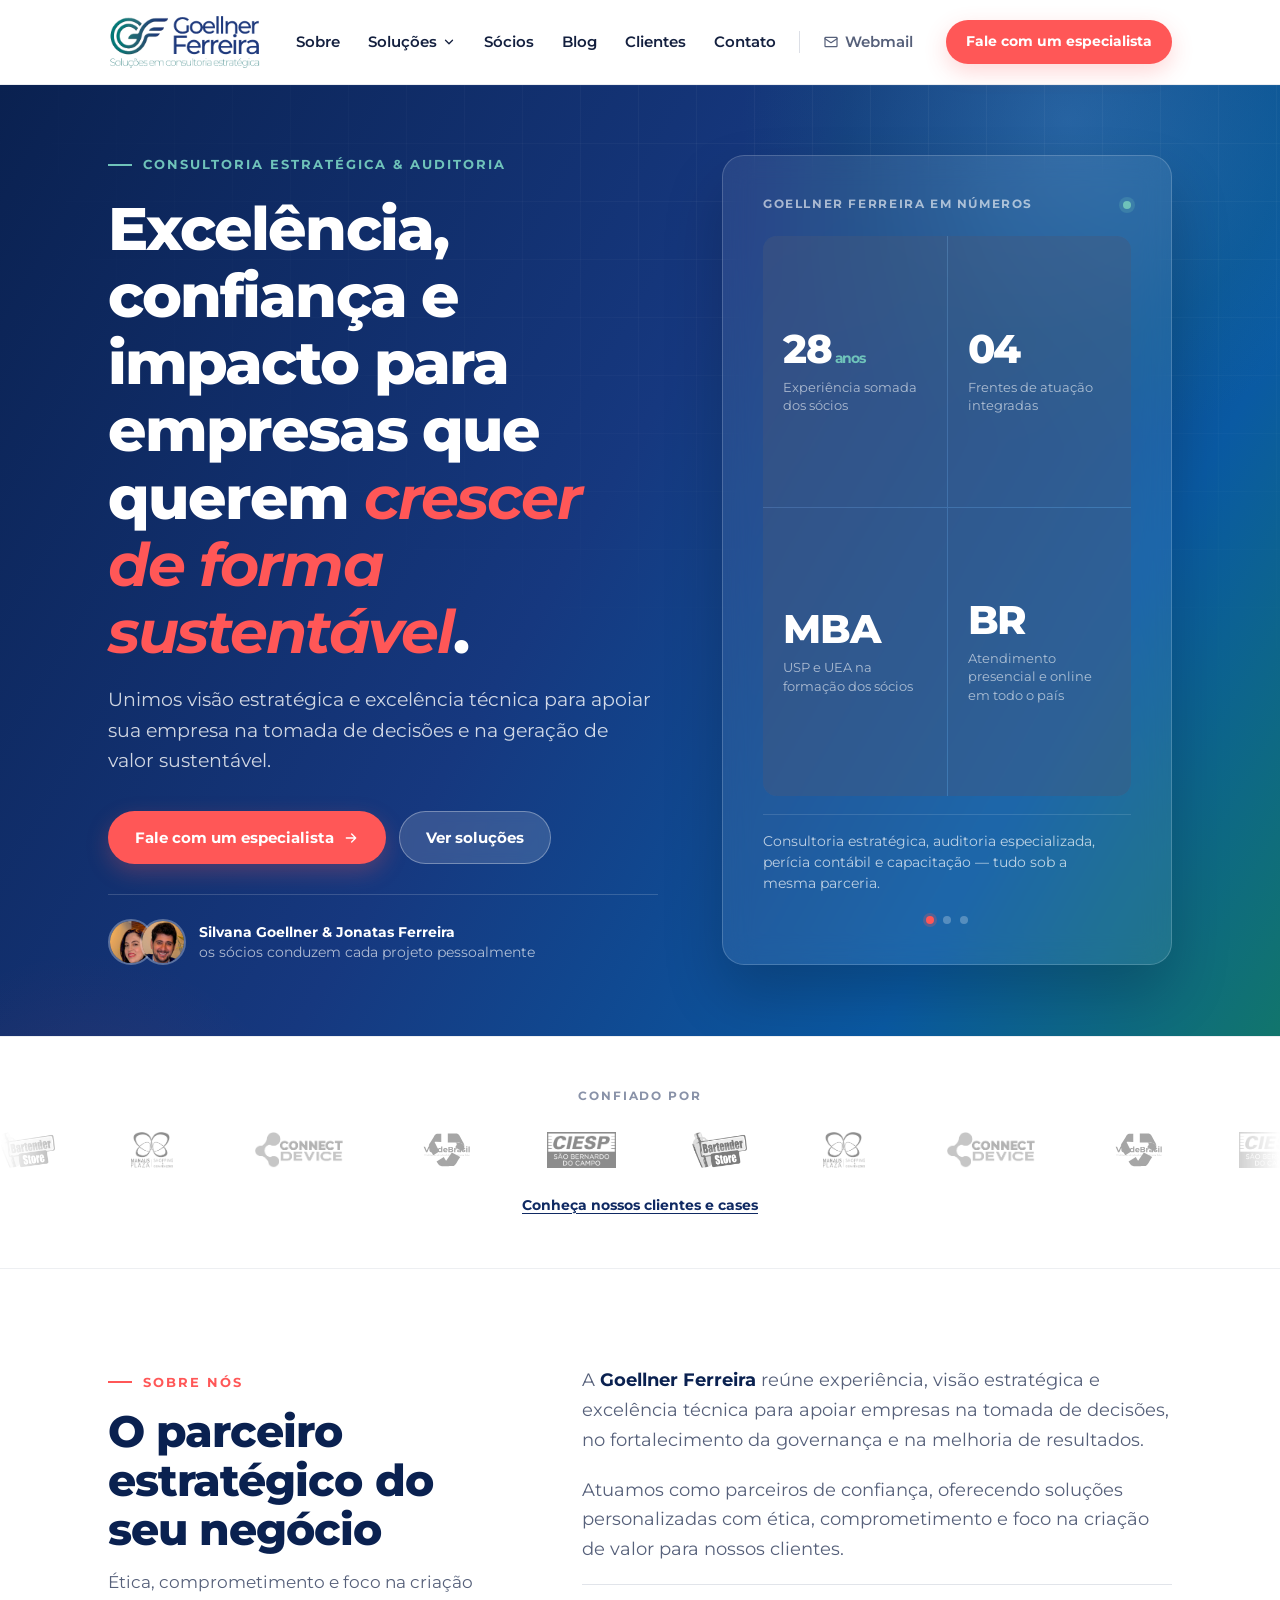
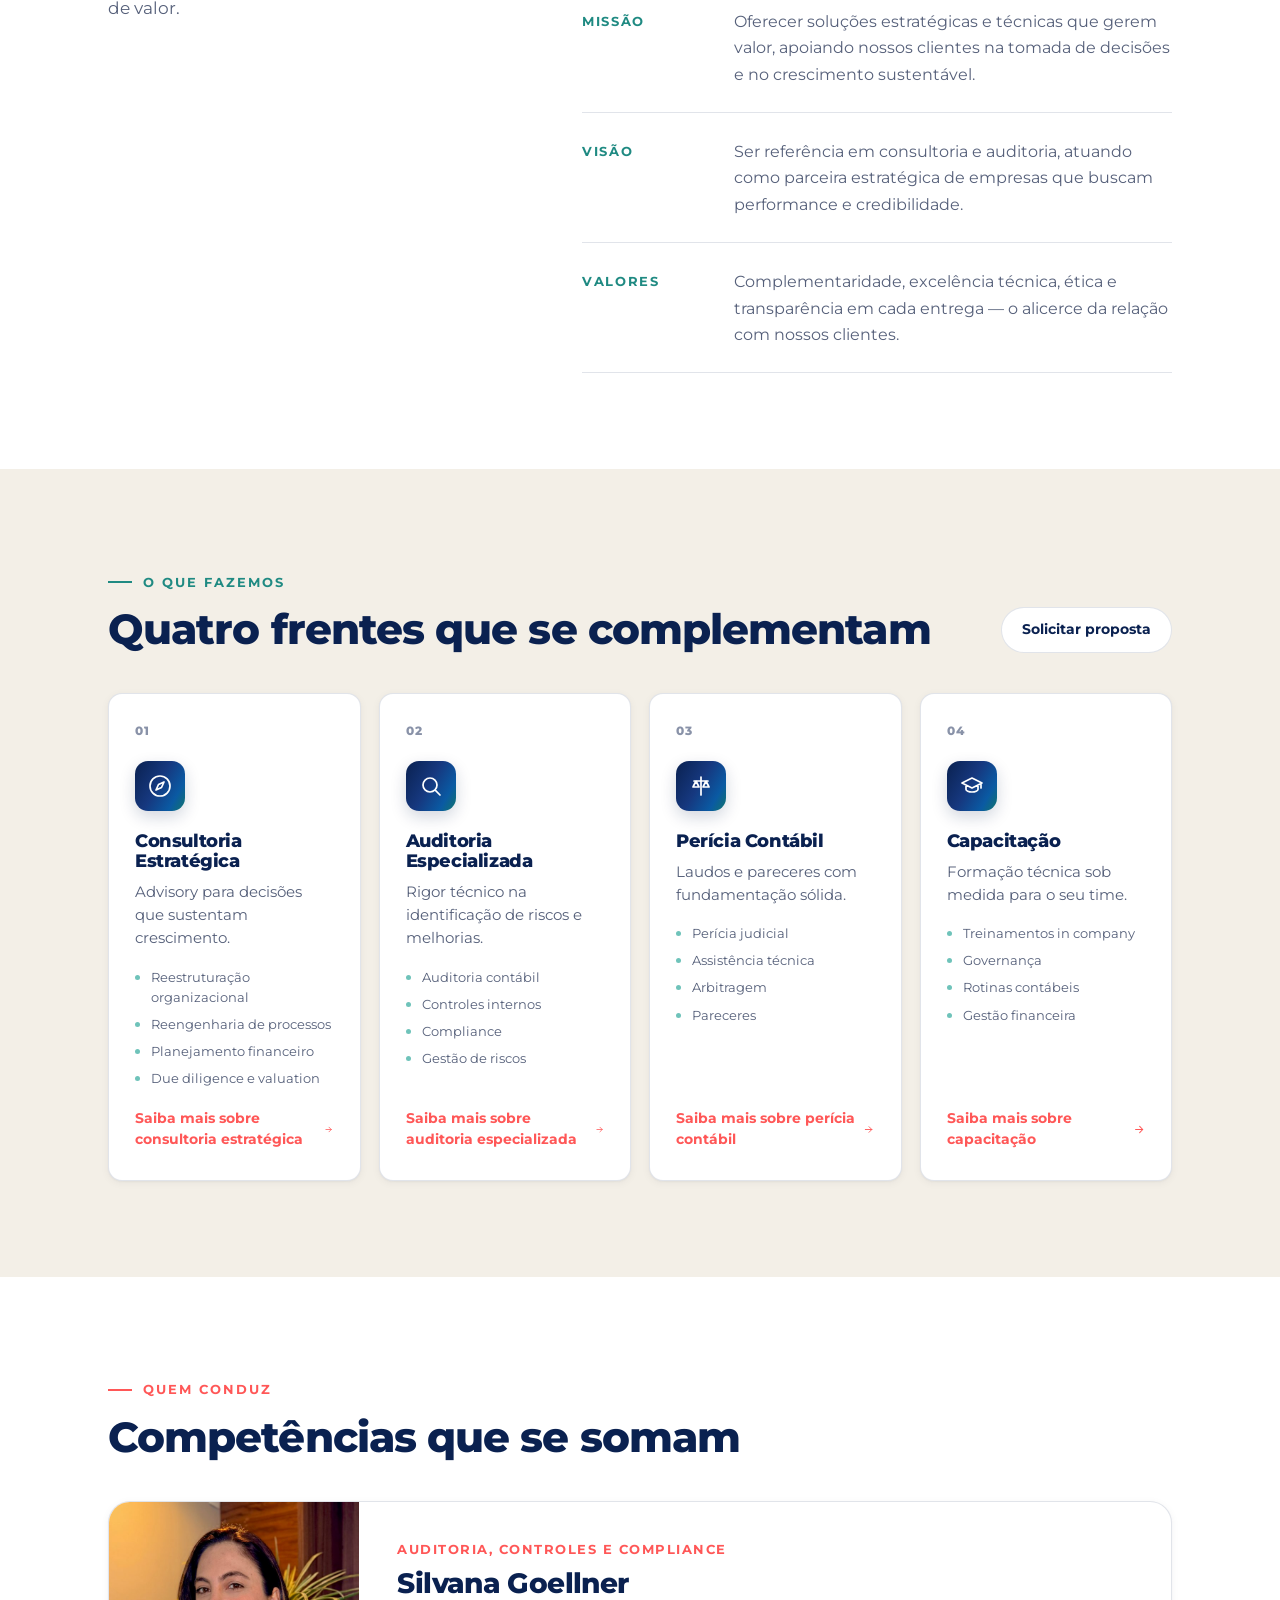
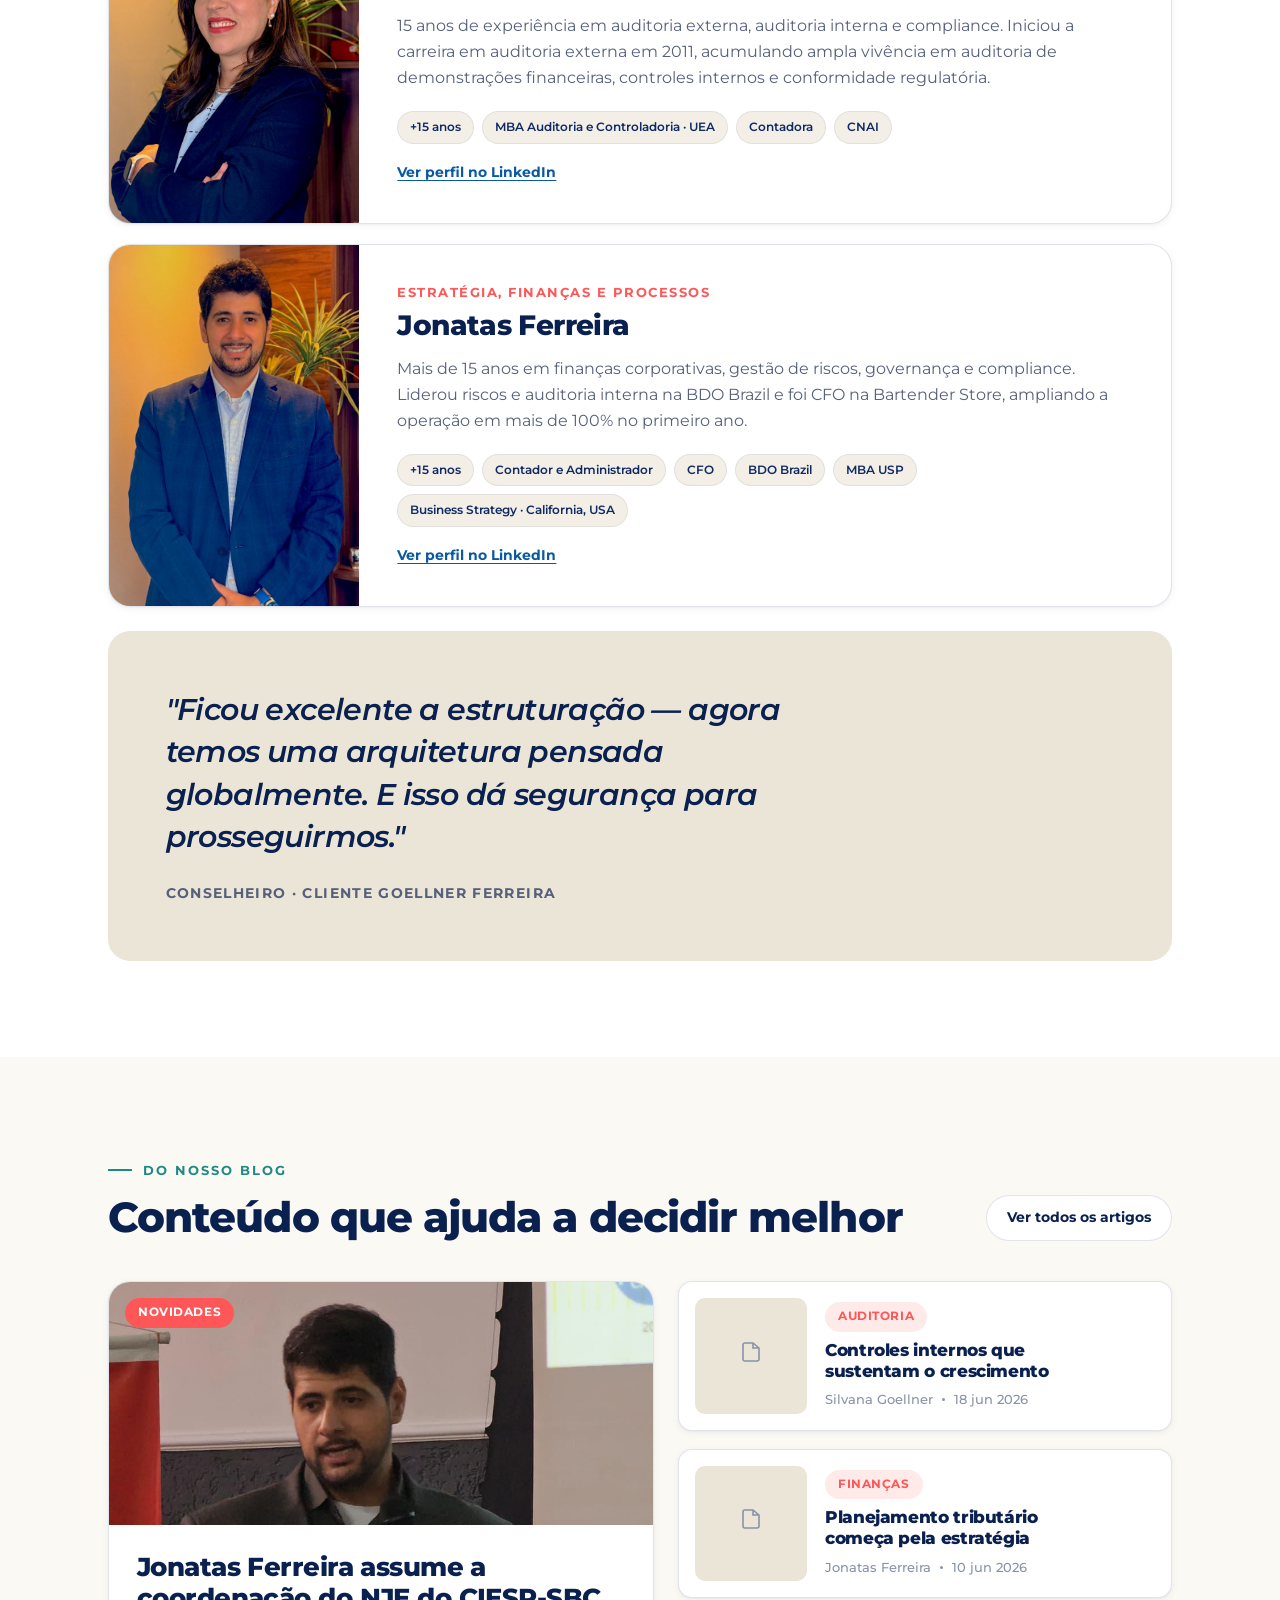
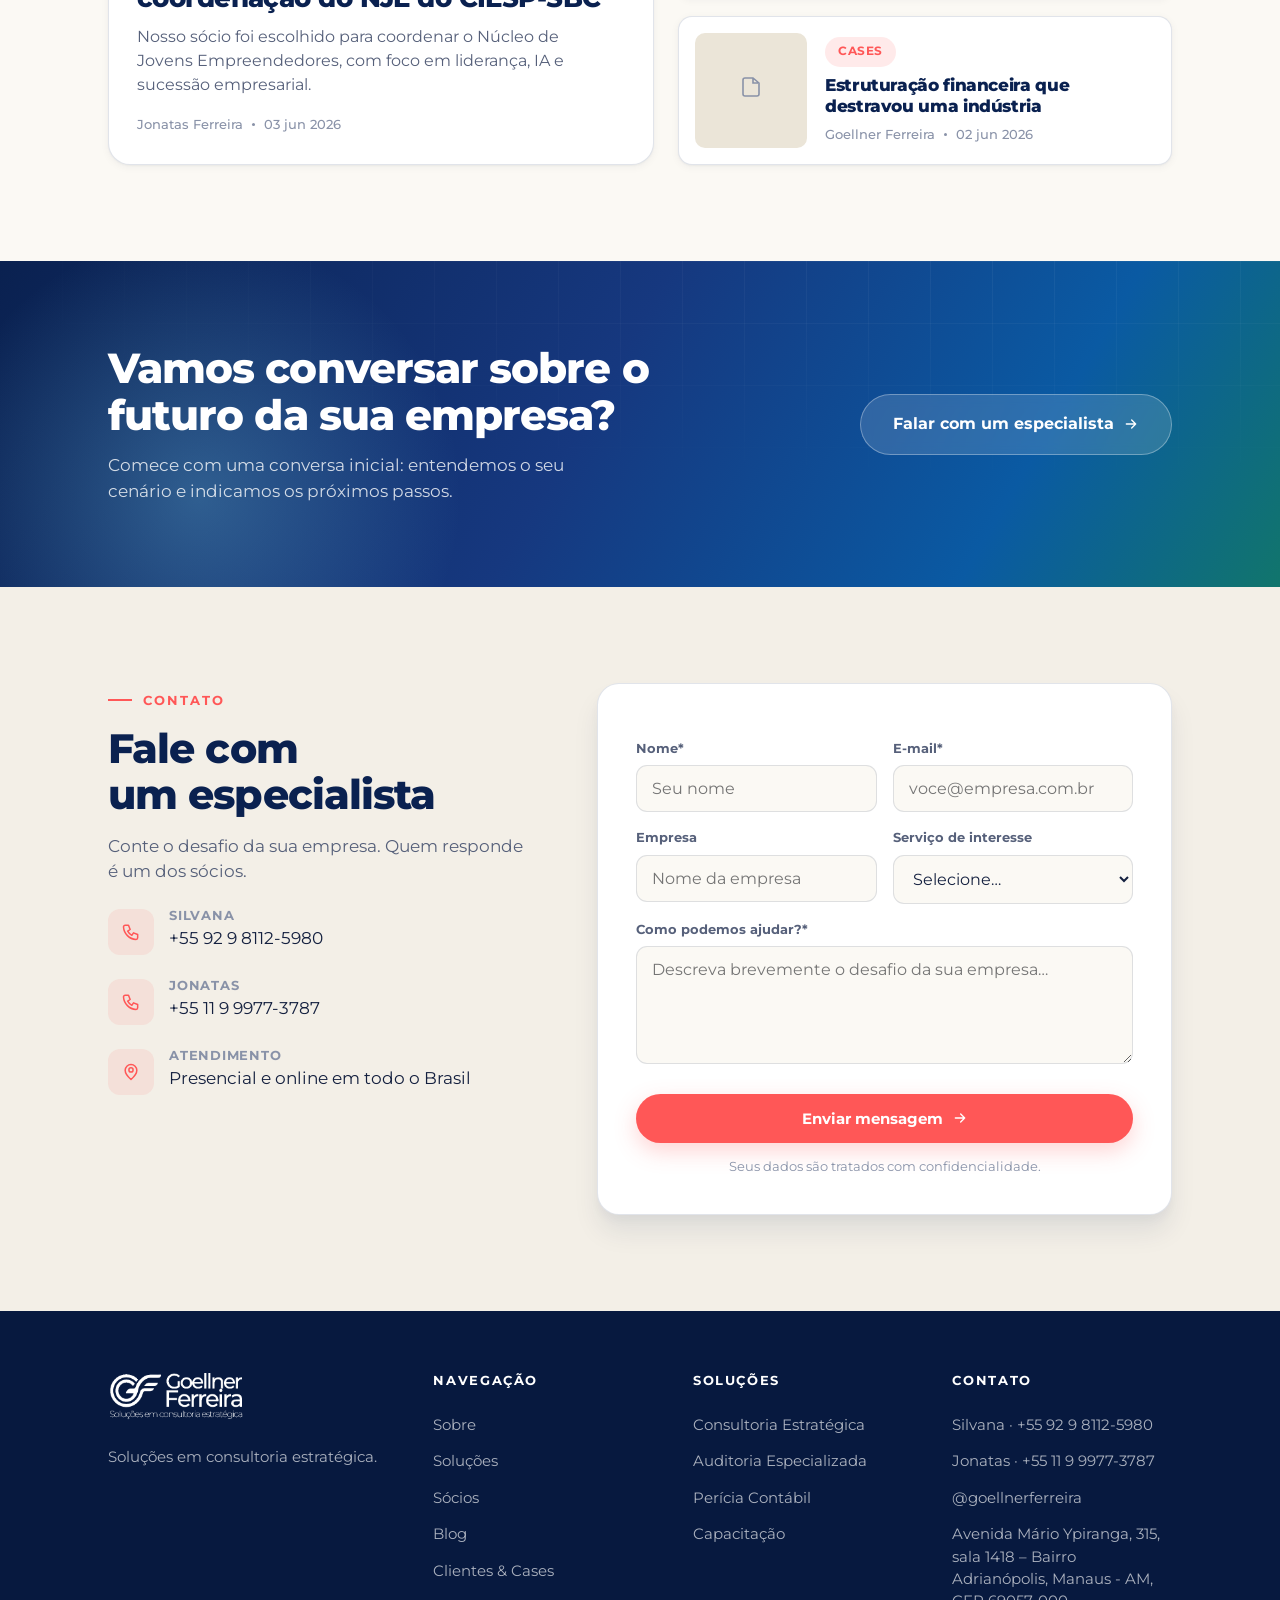
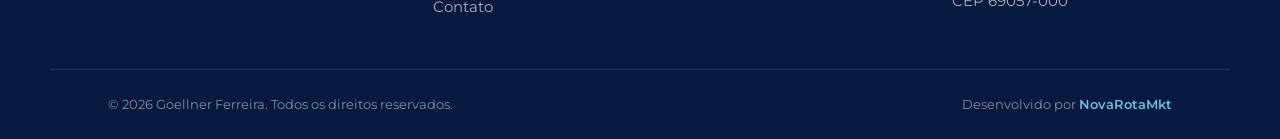
==== commit fca7bb07: "1" ====
--- a/index.html
+++ b/index.html
@@ -307,7 +307,26 @@
 @media(max-width:1260px){.gfh-links a{padding:9px 10px}.gfh-sep{margin:0 4px}.gfh-wm{font-size:0!important;gap:0}.gfh-in{gap:14px}}
 @media(max-width:1140px){.gfh-links,.gfh-in>.gfh-cta{display:none}.gfh-burger{display:flex}}
 @media(max-width:640px){.gfh-in{height:70px}.gfh-logo img{height:46px}}
-.gfh-dd{position:relative;display:flex}.gfh-links .gfh-dd>a{display:inline-flex;align-items:center;gap:5px}.gfh-chev{width:14px;height:14px;transition:transform .2s}.gfh-dd:hover .gfh-chev,.gfh-dd:focus-within .gfh-chev{transform:rotate(180deg)}.gfh-ddm{position:absolute;top:100%;left:-8px;padding-top:10px;min-width:300px;opacity:0;visibility:hidden;transform:translateY(6px);transition:opacity .18s,transform .18s,visibility .18s}.gfh-dd:hover .gfh-ddm,.gfh-dd:focus-within .gfh-ddm{opacity:1;visibility:visible;transform:none}.gfh-ddm-in{background:#fff;border:1px solid rgba(10,33,80,.1);border-radius:16px;box-shadow:0 18px 40px rgba(10,33,80,.14);padding:8px;display:grid;gap:2px}.gfh-links .gfh-ddm a{display:flex;flex-direction:column;gap:2px;border-radius:11px;padding:11px 14px;white-space:normal}.gfh-links .gfh-ddm a small{font-size:12.5px;font-weight:500;color:#56607a}.gfh-links .gfh-ddm a.on,.gfh-links .gfh-ddm a:hover{background:#f3efe7}.gfh-mm a.gfh-sub{padding:11px 4px 11px 18px;font-size:14.5px;color:#56607a;font-weight:500}.gfh-mm a.gfh-sub.on{color:#ff5757}</style>
+.gfh-dd{position:relative;display:flex}.gfh-links .gfh-dd>a{display:inline-flex;align-items:center;gap:5px}.gfh-chev{width:14px;height:14px;transition:transform .2s}.gfh-dd:hover .gfh-chev,.gfh-dd:focus-within .gfh-chev{transform:rotate(180deg)}.gfh-ddm{position:absolute;top:100%;left:-8px;padding-top:10px;min-width:300px;opacity:0;visibility:hidden;transform:translateY(6px);transition:opacity .18s,transform .18s,visibility .18s}.gfh-dd:hover .gfh-ddm,.gfh-dd:focus-within .gfh-ddm{opacity:1;visibility:visible;transform:none}.gfh-ddm-in{background:#fff;border:1px solid rgba(10,33,80,.1);border-radius:16px;box-shadow:0 18px 40px rgba(10,33,80,.14);padding:8px;display:grid;gap:2px}.gfh-links .gfh-ddm a{display:flex;flex-direction:column;gap:2px;border-radius:11px;padding:11px 14px;white-space:normal}.gfh-links .gfh-ddm a small{font-size:12.5px;font-weight:500;color:#56607a}.gfh-links .gfh-ddm a.on,.gfh-links .gfh-ddm a:hover{background:#f3efe7}.gfh-mm a.gfh-sub{padding:11px 4px 11px 18px;font-size:14.5px;color:#56607a;font-weight:500}.gfh-mm a.gfh-sub.on{color:#ff5757}
+/*mobile-polish*/
+@media(max-width:640px){
+.gfh-burger{min-width:44px;min-height:44px}
+.panel-dots{gap:4px}.panel-dot{width:28px;height:28px;background:transparent!important;box-shadow:none!important;position:relative}
+.panel-dot::after{content:"";position:absolute;inset:10px;border-radius:50%;background:rgba(255,255,255,.3);transition:.25s}
+.panel-dot.active::after{background:var(--coral);box-shadow:0 0 0 3px rgba(255,87,87,.24)}
+.hero-in{gap:28px!important;padding-block:28px 40px!important}
+.hero-meta{display:none!important}
+.hero-cta{margin-top:24px!important}
+.hero-cta .btn{flex:1 1 100%;justify-content:center}
+.panel{min-height:0!important;padding:22px!important}
+.stat-cell{padding:16px 14px!important}
+.stat-cell .v{font-size:28px!important}
+.panel-note{display:none}
+.trust-more,.plink{display:inline-flex;align-items:center;min-height:44px}
+.crumb a{display:inline-flex;align-items:center;min-height:40px}
+.chip,.panel-post-tag,.panel-h span:first-child,.trust-l{font-size:12px!important}
+.ftr-bot a{display:inline-flex;align-items:center;min-height:36px}
+}</style>
 </head>
 <body>
 
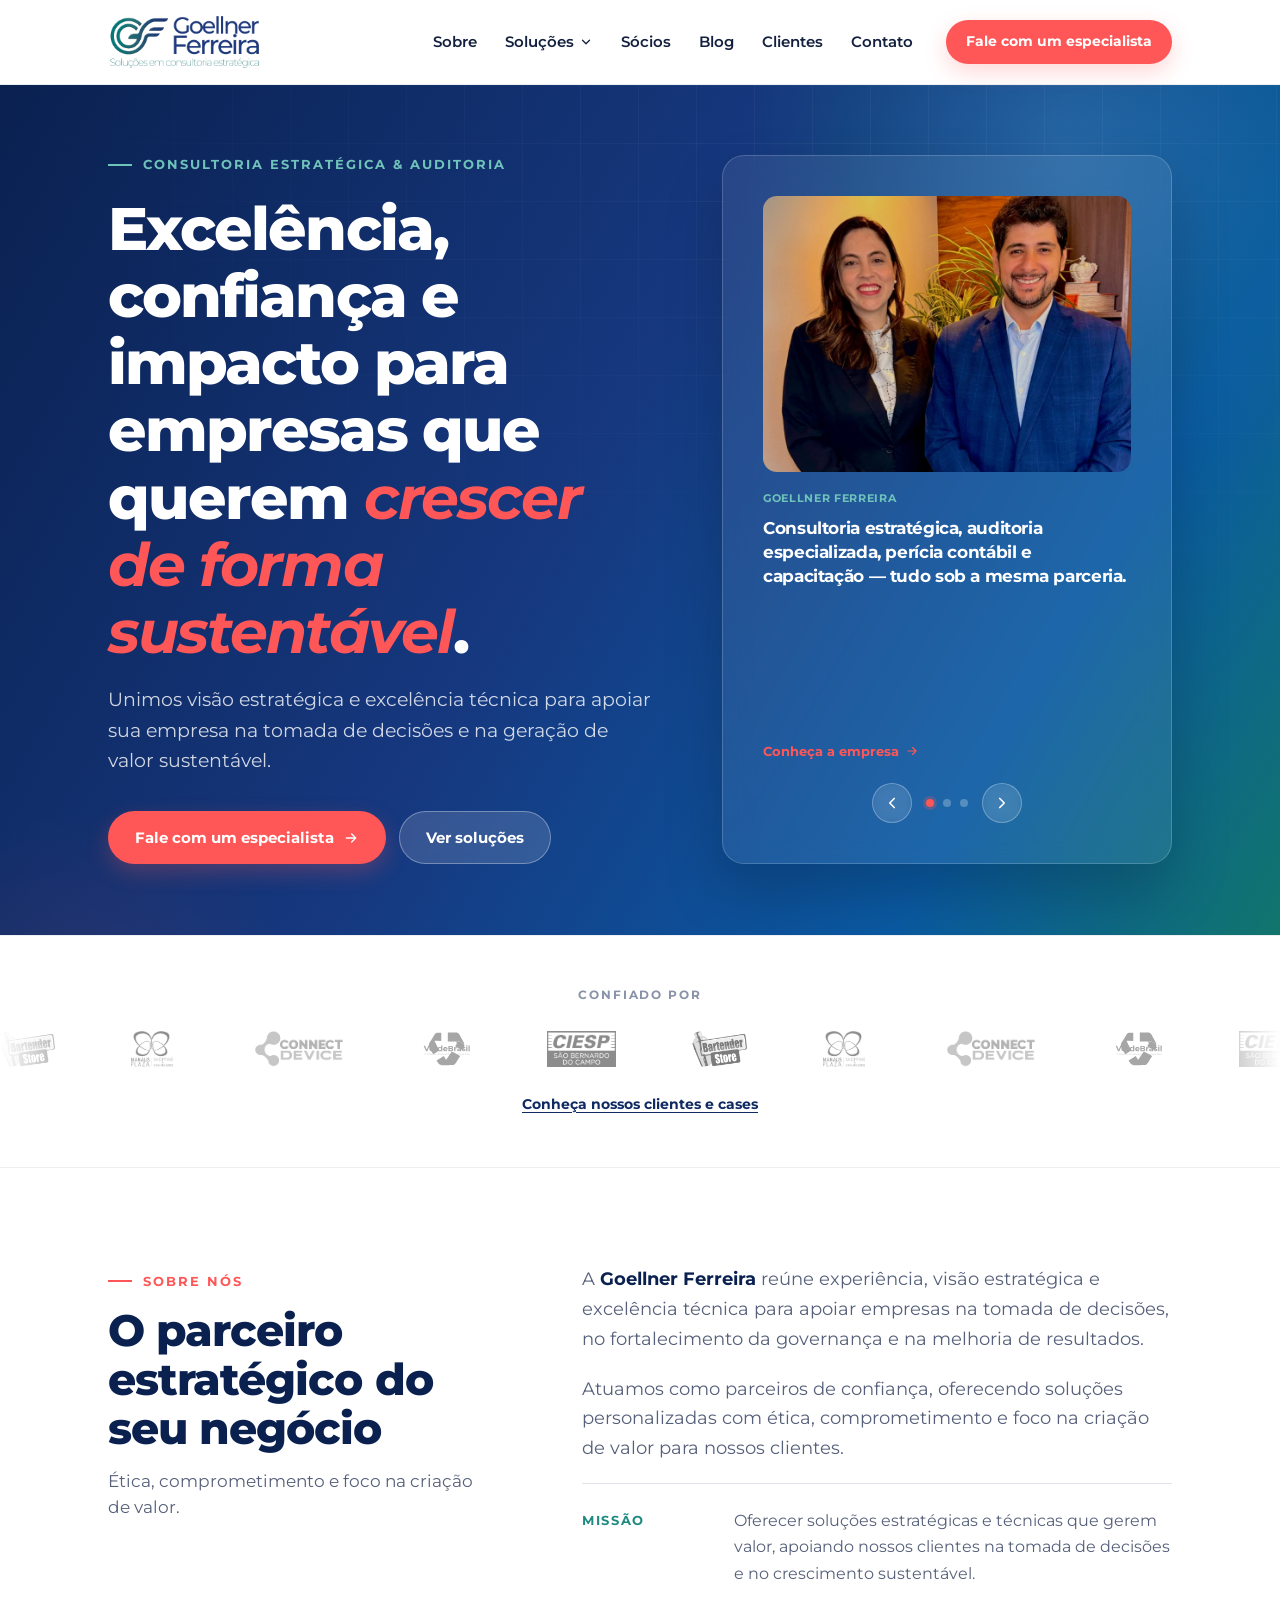
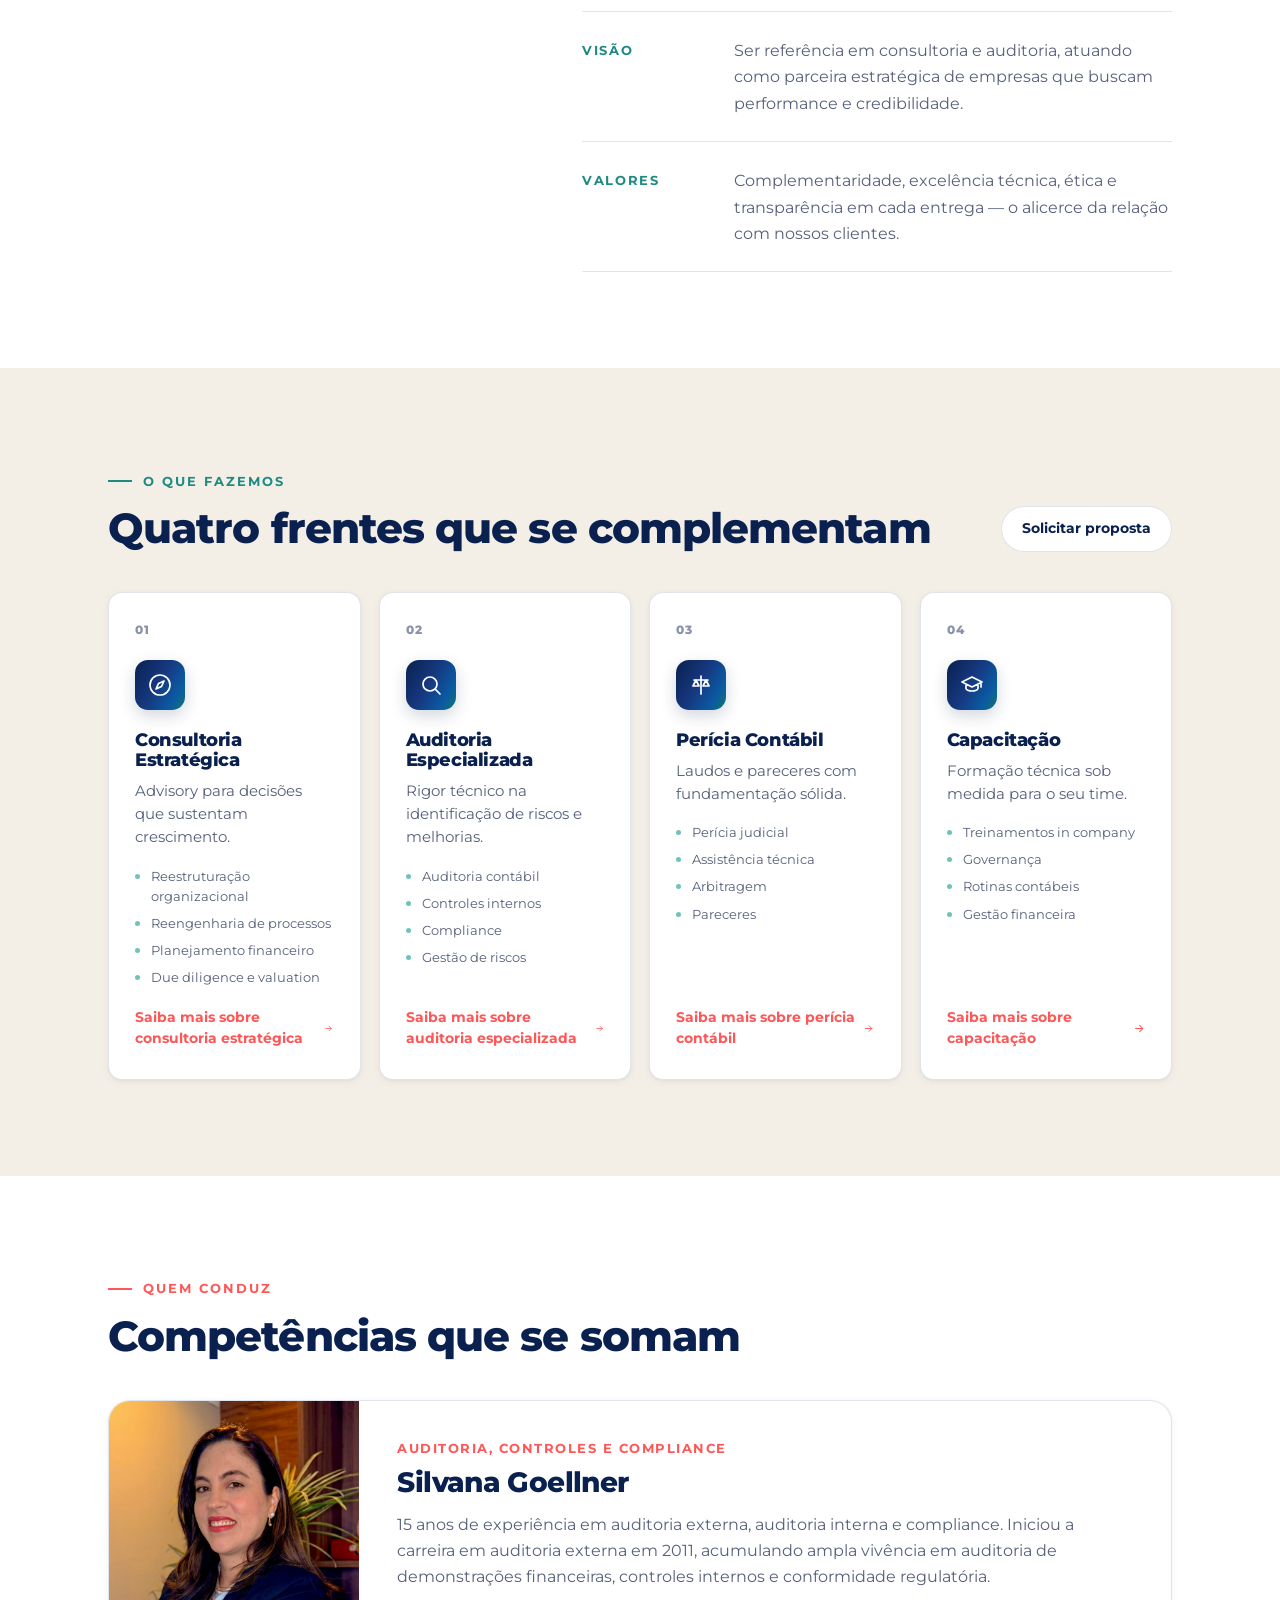
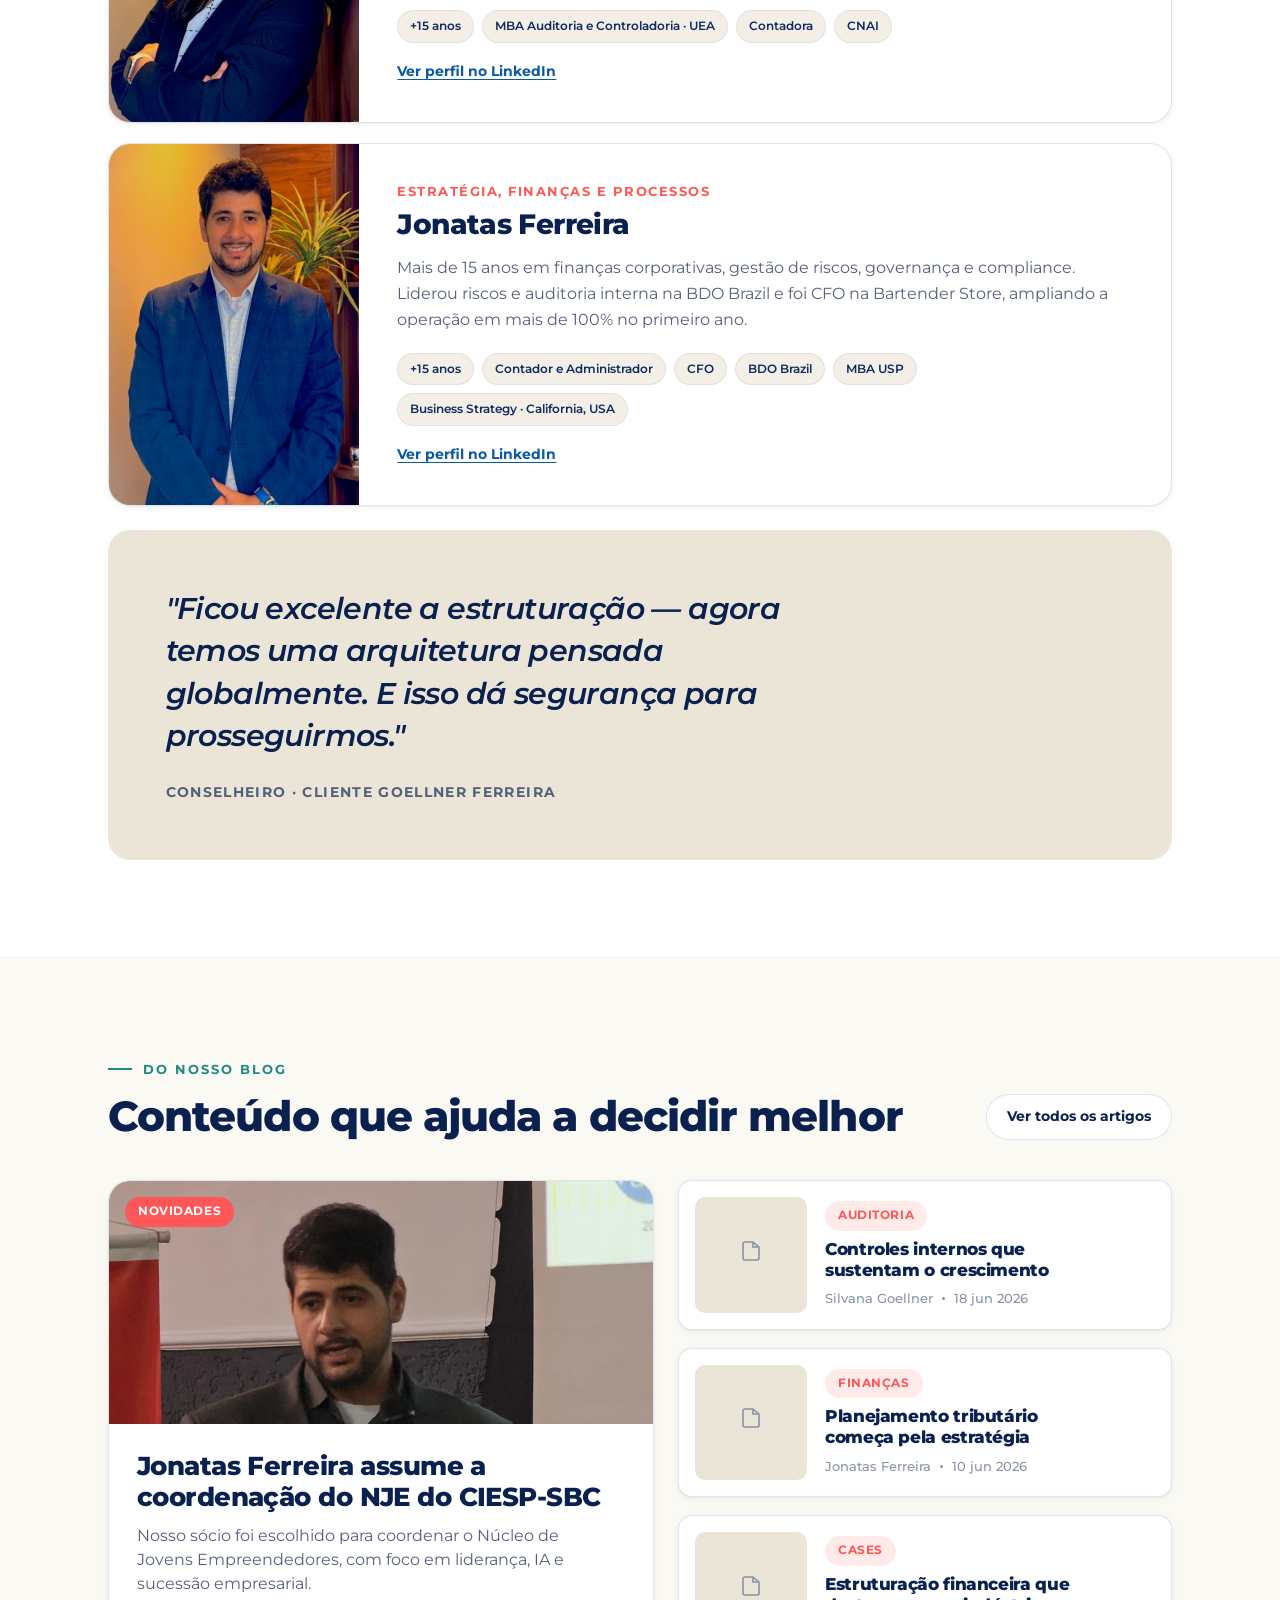
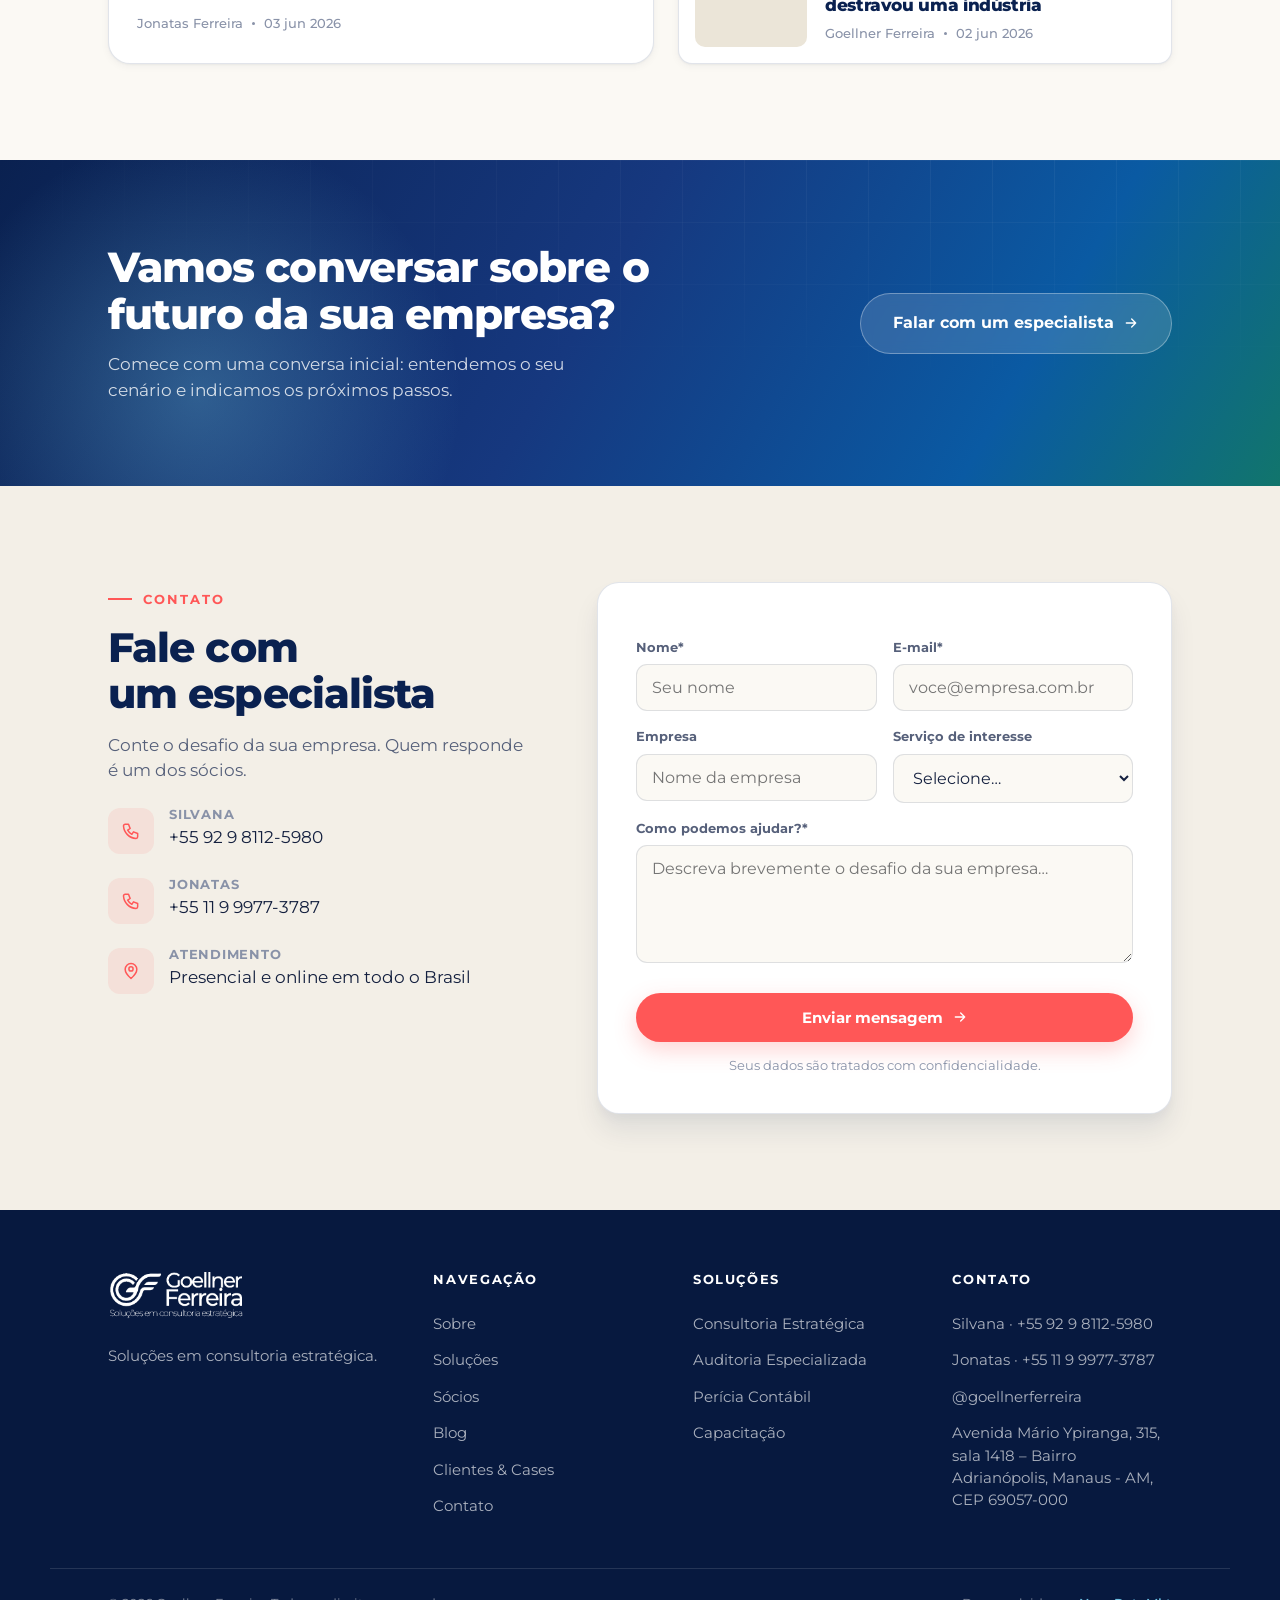
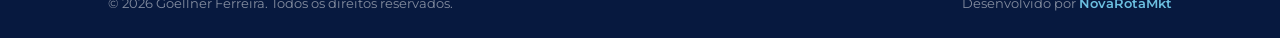
==== commit 89502fa5: "11" ====
--- a/index.html
+++ b/index.html
@@ -269,7 +269,7 @@
   .ftr-top{grid-template-columns:1fr}
   .nav{height:70px}.nav-logo{height:48px}
 }
-.faddr{line-height:1.55!important;max-width:30ch}</style>
+.faddr{line-height:1.55!important;max-width:30ch}.panel-photo{display:flex;flex-direction:column;flex:1;gap:18px}.panel-photo-img{position:relative;aspect-ratio:4/3;border-radius:14px;overflow:hidden;flex:none}.panel-photo-img img{position:absolute;inset:0;width:100%;height:100%;object-fit:cover;object-position:50% 20%}.panel-photo-cap{display:flex;flex-direction:column;gap:10px;flex:1}.panel-photo-cap h4{color:#fff;font-size:17px;line-height:1.4;font-weight:700}.panel-photo-cap .panel-post-link{margin-top:auto}.panel{touch-action:pan-y;user-select:none;-webkit-user-select:none}.panel-nav{display:flex;align-items:center;justify-content:center;gap:14px;margin-top:22px}.panel-nav .panel-dots{margin-top:0}.panel-arrow{width:40px;height:40px;border-radius:50%;background:rgba(255,255,255,.08);border:1px solid rgba(255,255,255,.28);color:#fff;display:grid;place-items:center;cursor:pointer;backdrop-filter:blur(6px);transition:background .2s,border-color .2s}.panel-arrow:hover{background:rgba(255,255,255,.18);border-color:rgba(255,255,255,.5)}.panel-arrow svg{width:18px;height:18px}@media(max-width:640px){.panel-arrow{width:44px;height:44px}}</style>
 <style>/*ftr-mobile*/
 @media(max-width:860px){.ftr-top{grid-template-columns:1fr 1fr!important;gap:32px 24px!important}.ftr-top>.ftr-col:first-child{grid-column:1/-1}}
 @media(max-width:640px){
@@ -323,7 +323,7 @@
 .stat-cell .v{font-size:28px!important}
 .panel-note{display:none}
 .trust-more,.plink{display:inline-flex;align-items:center;min-height:44px}
-.crumb a{display:inline-flex;align-items:center;min-height:40px}
+.crumb{display:flex;flex-wrap:wrap;align-items:center;column-gap:6px}.crumb a{display:inline-flex;align-items:center;min-height:40px}
 .chip,.panel-post-tag,.panel-h span:first-child,.trust-l{font-size:12px!important}
 .ftr-bot a{display:inline-flex;align-items:center;min-height:36px}
 }</style>
@@ -333,11 +333,11 @@
 <header class="gfh" id="gfh" data-stuck="false">
   <div class="gfh-in">
     <a class="gfh-logo" href="#"><img src="assets/logo-gf-web.png" width="420" height="154" alt="Goellner Ferreira — consultoria estratégica e auditoria" /></a>
-    <nav class="gfh-links"><a href="#sobre">Sobre</a><div class="gfh-dd"><a href="#solucoes">Soluções<svg class="gfh-chev" viewBox="0 0 24 24" fill="none" stroke="currentColor" stroke-width="2.2" stroke-linecap="round" stroke-linejoin="round"><path d="M6 9l6 6 6-6"/></svg></a><div class="gfh-ddm"><div class="gfh-ddm-in"><a href="consultoria-estrategica.html">Consultoria Estratégica<small>Estrutura, finanças e M&amp;A</small></a><a href="auditoria.html">Auditoria Especializada<small>Contábil, controles e compliance</small></a><a href="pericia-contabil.html">Perícia Contábil<small>Laudos e assistência técnica</small></a><a href="capacitacao.html">Capacitação<small>Treinamentos in company</small></a></div></div></div><a href="#socios">Sócios</a><a href="blog/">Blog</a><a href="cases.html">Clientes</a><a href="#contato">Contato</a><span class="gfh-sep"></span><a class="gfh-wm" href="https://webmail-seguro.com.br/goellnerferreira.com.br/" target="_blank" rel="noopener"><svg viewBox="0 0 24 24" fill="none" stroke="currentColor" stroke-width="1.8" stroke-linecap="round" stroke-linejoin="round"><path d="M4 5h16a1 1 0 011 1v12a1 1 0 01-1 1H4a1 1 0 01-1-1V6a1 1 0 011-1z"/><path d="M3 7l9 6 9-6"/></svg>Webmail</a></nav>
+    <nav class="gfh-links"><a href="#sobre">Sobre</a><div class="gfh-dd"><a href="#solucoes">Soluções<svg class="gfh-chev" viewBox="0 0 24 24" fill="none" stroke="currentColor" stroke-width="2.2" stroke-linecap="round" stroke-linejoin="round"><path d="M6 9l6 6 6-6"/></svg></a><div class="gfh-ddm"><div class="gfh-ddm-in"><a href="consultoria-estrategica.html">Consultoria Estratégica<small>Estrutura, finanças e M&amp;A</small></a><a href="auditoria.html">Auditoria Especializada<small>Contábil, controles e compliance</small></a><a href="pericia-contabil.html">Perícia Contábil<small>Laudos e assistência técnica</small></a><a href="capacitacao.html">Capacitação<small>Treinamentos in company</small></a></div></div></div><a href="#socios">Sócios</a><a href="blog/">Blog</a><a href="cases.html">Clientes</a><a href="#contato">Contato</a></nav>
     <a class="gfh-cta" href="#contato">Fale com um especialista</a>
     <button class="gfh-burger" aria-label="Abrir menu" onclick="document.getElementById('gfhmm').classList.toggle('open')"><span></span><span></span><span></span></button>
   </div>
-  <div class="gfh-mm" id="gfhmm"><a href="#sobre">Sobre</a><a href="#solucoes">Soluções</a><a class="gfh-sub" href="consultoria-estrategica.html">Consultoria Estratégica</a><a class="gfh-sub" href="auditoria.html">Auditoria Especializada</a><a class="gfh-sub" href="pericia-contabil.html">Perícia Contábil</a><a class="gfh-sub" href="capacitacao.html">Capacitação</a><a href="#socios">Sócios</a><a href="blog/">Blog</a><a href="cases.html">Clientes</a><a href="#contato">Contato</a><a href="https://webmail-seguro.com.br/goellnerferreira.com.br/" target="_blank" rel="noopener">Webmail</a><a class="gfh-cta" href="#contato">Fale com um especialista</a></div>
+  <div class="gfh-mm" id="gfhmm"><a href="#sobre">Sobre</a><a href="#solucoes">Soluções</a><a class="gfh-sub" href="consultoria-estrategica.html">Consultoria Estratégica</a><a class="gfh-sub" href="auditoria.html">Auditoria Especializada</a><a class="gfh-sub" href="pericia-contabil.html">Perícia Contábil</a><a class="gfh-sub" href="capacitacao.html">Capacitação</a><a href="#socios">Sócios</a><a href="blog/">Blog</a><a href="cases.html">Clientes</a><a href="#contato">Contato</a><a class="gfh-cta" href="#contato">Fale com um especialista</a></div>
 </header>
 <script>(function(){var h=document.getElementById('gfh');function f(){h.setAttribute('data-stuck',window.scrollY>12);}f();window.addEventListener('scroll',f);document.querySelectorAll('#gfhmm a').forEach(function(a){a.addEventListener('click',function(){document.getElementById('gfhmm').classList.remove('open');});});})();</script>
 
@@ -354,24 +354,10 @@
         <a class="btn btn-coral" href="#contato">Fale com um especialista <svg viewBox="0 0 24 24" fill="none" stroke="currentColor" stroke-width="2" stroke-linecap="round" stroke-linejoin="round"><path d="M5 12h14M13 6l6 6-6 6"/></svg></a>
         <a class="btn btn-light" href="#solucoes">Ver soluções</a>
       </div>
-      <div class="hero-meta">
-        <div class="faces">
-          <img src="assets/silvana-av.jpg" width="240" height="240" alt="Silvana Goellner" />
-          <img src="assets/jonatas-av.jpg" width="240" height="240" alt="Jonatas Ferreira" />
-        </div>
-        <div class="t"><b>Silvana Goellner &amp; Jonatas Ferreira</b>os sócios conduzem cada projeto pessoalmente</div>
-      </div>
     </div>
     <div class="panel rv" id="heroPanel">
       <div class="panel-slide active" data-slide="0">
-        <div class="panel-h"><span>Goellner Ferreira em números</span><span class="pulse"></span></div>
-        <div class="stat-grid">
-          <div class="stat-cell"><div class="v">28<span>anos</span></div><div class="l">Experiência somada dos sócios</div></div>
-          <div class="stat-cell"><div class="v">04</div><div class="l">Frentes de atuação integradas</div></div>
-          <div class="stat-cell"><div class="v">MBA</div><div class="l">USP e UEA na formação dos sócios</div></div>
-          <div class="stat-cell"><div class="v">BR</div><div class="l">Atendimento presencial e online em todo o país</div></div>
-        </div>
-        <p class="panel-note">Consultoria estratégica, auditoria especializada, perícia contábil e capacitação — tudo sob a mesma parceria.</p>
+        <div class="panel-photo"><div class="panel-photo-img"><img src="assets/socios-2026.jpg" width="960" height="640" alt="Silvana Goellner e Jonatas Ferreira, sócios da Goellner Ferreira" /></div><div class="panel-photo-cap"><span class="panel-post-tag">Goellner Ferreira</span><h4>Consultoria estratégica, auditoria especializada, perícia contábil e capacitação — tudo sob a mesma parceria.</h4><a class="panel-post-link" href="#sobre">Conheça a empresa <svg viewBox="0 0 24 24" fill="none" stroke="currentColor" stroke-width="2" stroke-linecap="round" stroke-linejoin="round"><path d="M5 12h14M13 6l6 6-6 6"/></svg></a></div></div>
       </div>
       <div class="panel-slide" data-slide="1">
         <div class="panel-h"><span>Do nosso blog</span><span class="pulse"></span></div>
@@ -393,7 +379,7 @@
           <div class="panel-duo-cap"><b>Silvana Goellner</b><span>Auditoria, controles e compliance</span><b>Jonatas Ferreira</b><span>Estratégia, finanças e processos</span></div>
         </div>
       </div>
-      <div class="panel-dots" id="panelDots"></div>
+      <div class="panel-nav"><button class="panel-arrow panel-prev" type="button" aria-label="Slide anterior"><svg viewBox="0 0 24 24" fill="none" stroke="currentColor" stroke-width="2.2" stroke-linecap="round" stroke-linejoin="round"><path d="M15 6l-6 6 6 6"/></svg></button><div class="panel-dots" id="panelDots"></div><button class="panel-arrow panel-next" type="button" aria-label="Próximo slide"><svg viewBox="0 0 24 24" fill="none" stroke="currentColor" stroke-width="2.2" stroke-linecap="round" stroke-linejoin="round"><path d="M9 6l6 6-6 6"/></svg></button></div>
     </div>
   </div>
 </section>
@@ -623,8 +609,16 @@
   for(var i=0;i<total;i++){var d=document.createElement('button');d.className='panel-dot'+(i===0?' active':'');d.setAttribute('aria-label','Slide '+(i+1));d.dataset.i=i;dotsC.appendChild(d);}
   var dots=dotsC.querySelectorAll('.panel-dot');
   function go(n){slides[cur].classList.remove('active');dots[cur].classList.remove('active');cur=n%total;slides[cur].classList.add('active');dots[cur].classList.add('active');}
-  var timer=setInterval(function(){go(cur+1);},10000);
-  dotsC.addEventListener('click',function(e){var b=e.target.closest('.panel-dot');if(!b)return;clearInterval(timer);go(+b.dataset.i);timer=setInterval(function(){go(cur+1);},10000);});
+  var timer;function rs(){clearInterval(timer);timer=setInterval(function(){go(cur+1);},10000);}rs();
+  function to(n){go((n+total)%total);rs();}
+  dotsC.addEventListener('click',function(e){var b=e.target.closest('.panel-dot');if(!b)return;to(+b.dataset.i);});
+  panel.querySelector('.panel-prev').addEventListener('click',function(){to(cur-1);});
+  panel.querySelector('.panel-next').addEventListener('click',function(){to(cur+1);});
+  var sx=0,sy=0,drag=false;
+  panel.addEventListener('touchstart',function(e){sx=e.touches[0].clientX;sy=e.touches[0].clientY;drag=true;},{passive:true});
+  panel.addEventListener('touchend',function(e){if(!drag)return;drag=false;var dx=e.changedTouches[0].clientX-sx,dy=e.changedTouches[0].clientY-sy;if(Math.abs(dx)>45&&Math.abs(dx)>Math.abs(dy)){to(dx<0?cur+1:cur-1);}},{passive:true});
+  panel.addEventListener('pointerdown',function(e){if(e.pointerType!=='mouse')return;sx=e.clientX;drag=true;});
+  panel.addEventListener('pointerup',function(e){if(e.pointerType!=='mouse'||!drag)return;drag=false;var dx=e.clientX-sx;if(Math.abs(dx)>60){to(dx<0?cur+1:cur-1);}});
 })();
 </script>
 <script>
@@ -640,6 +634,7 @@
 if(rest.length){h+='<div class="blist">'+rest.map(function(x){return '<a class="bitem in" href="'+u(x)+'"><div class="bthumb">'+(cov(x.cover)?'<img src="'+e(cov(x.cover))+'" alt="" loading="lazy" />':'')+'</div><div class="bitem-b"><span class="chip sm">'+e(x.category)+'</span><h4>'+e(x.title)+'</h4><div class="bmeta"><span>'+e(x.author)+'</span><span class="bdot"></span><span>'+e(x.date)+'</span></div></div></a>';}).join('')+'</div>';}
 else g.style.gridTemplateColumns='minmax(0,760px)';
 g.innerHTML=h;
+var pp=document.querySelector('.panel-post');if(pp){pp.href=u(f);var pi=pp.querySelector('.panel-post-cov img');if(pi&&cov(f.cover)){pi.src=cov(f.cover);pi.alt=f.title||'';}var pt=pp.querySelector('.panel-post-tag');if(pt)pt.textContent=f.category||'Blog';var ph=pp.querySelector('h4');if(ph)ph.textContent=f.title||'';var px=pp.querySelector('.panel-post-b p');if(px)px.textContent=f.excerpt||'';}
 }).catch(function(){});
 })();
 </script>
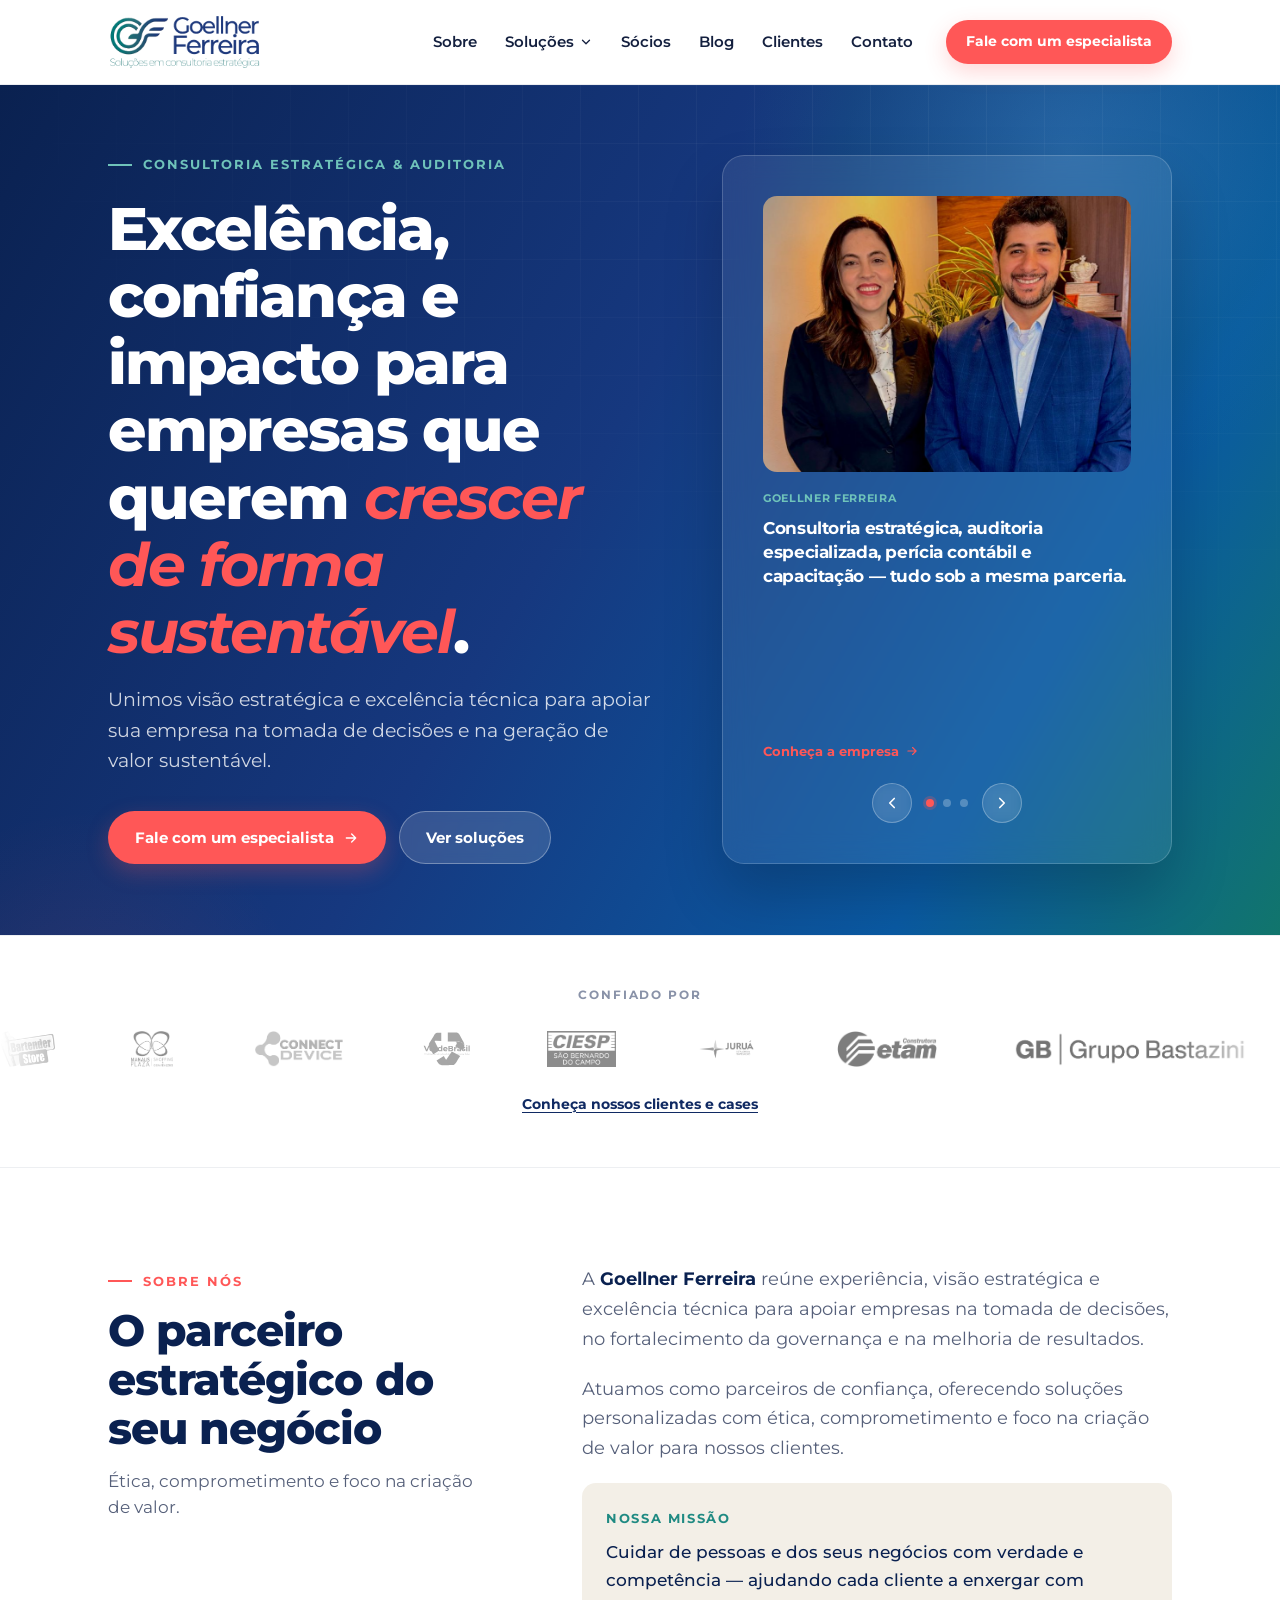
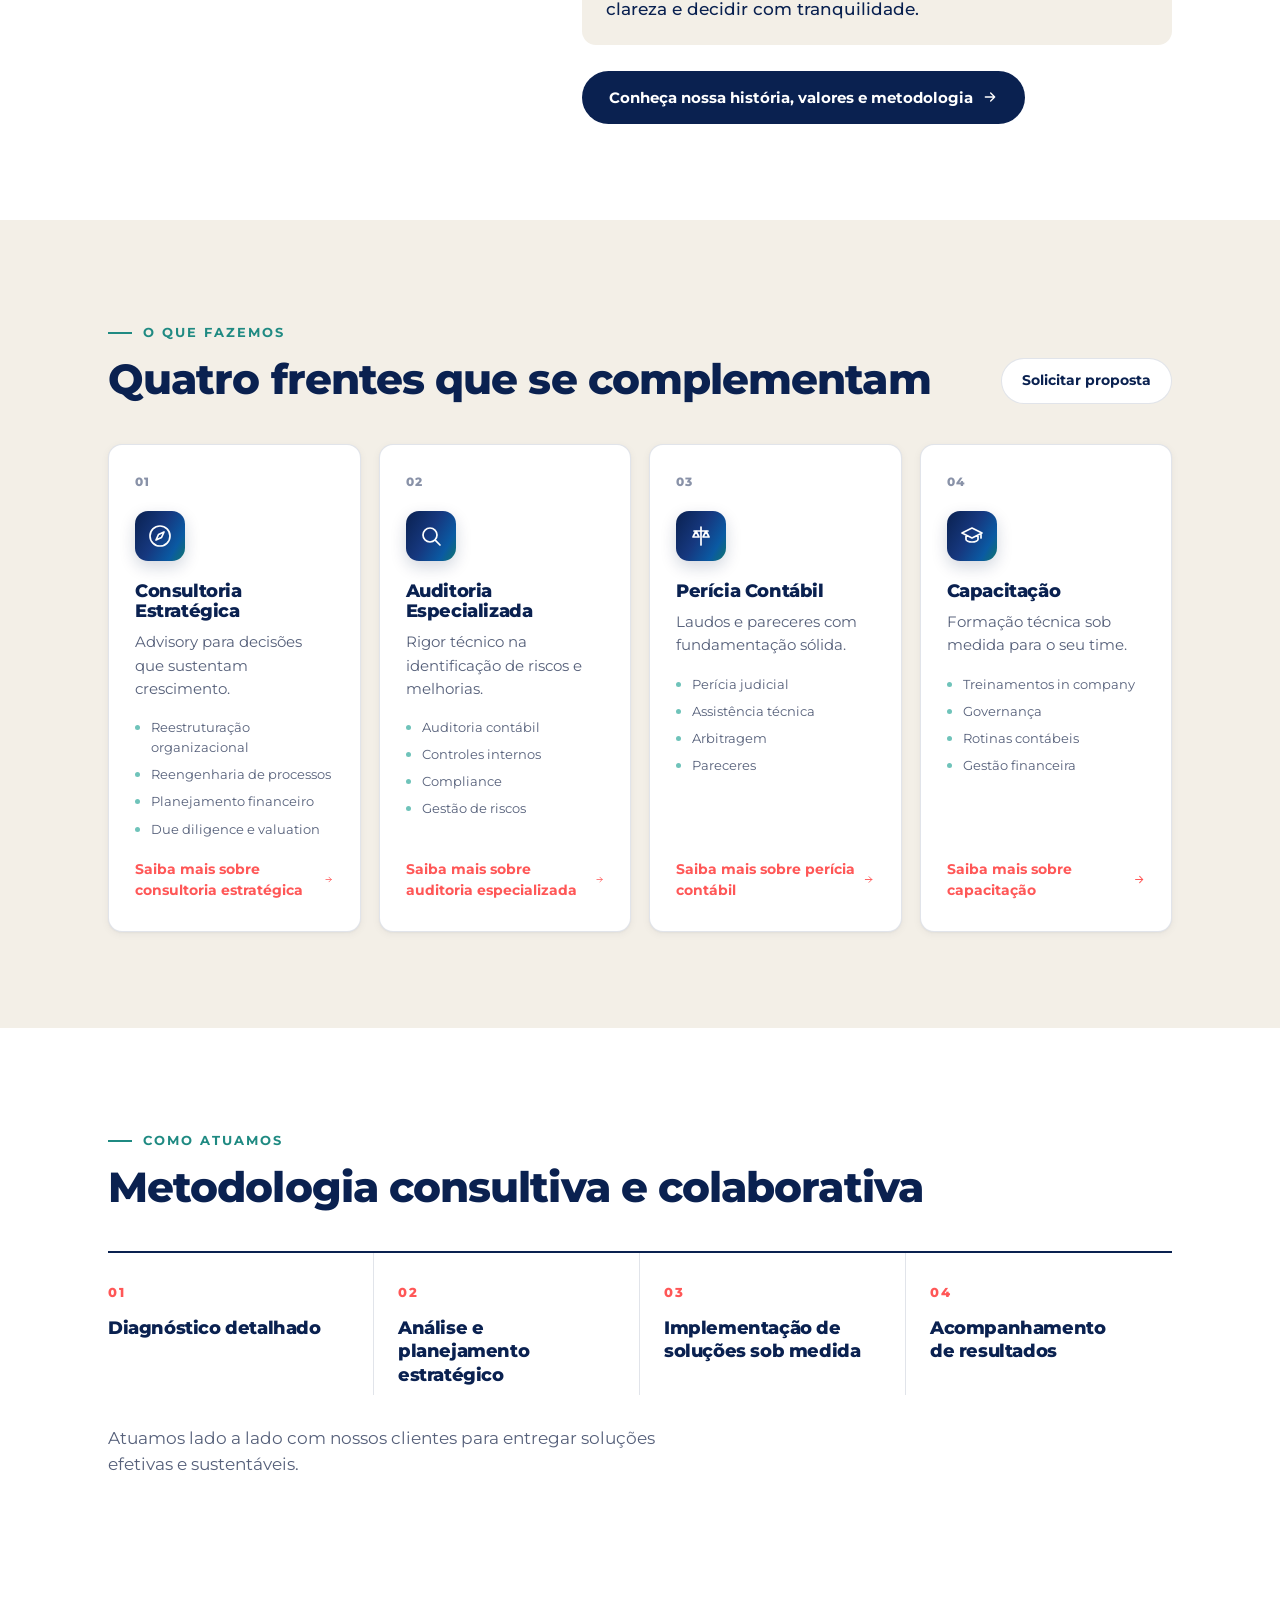
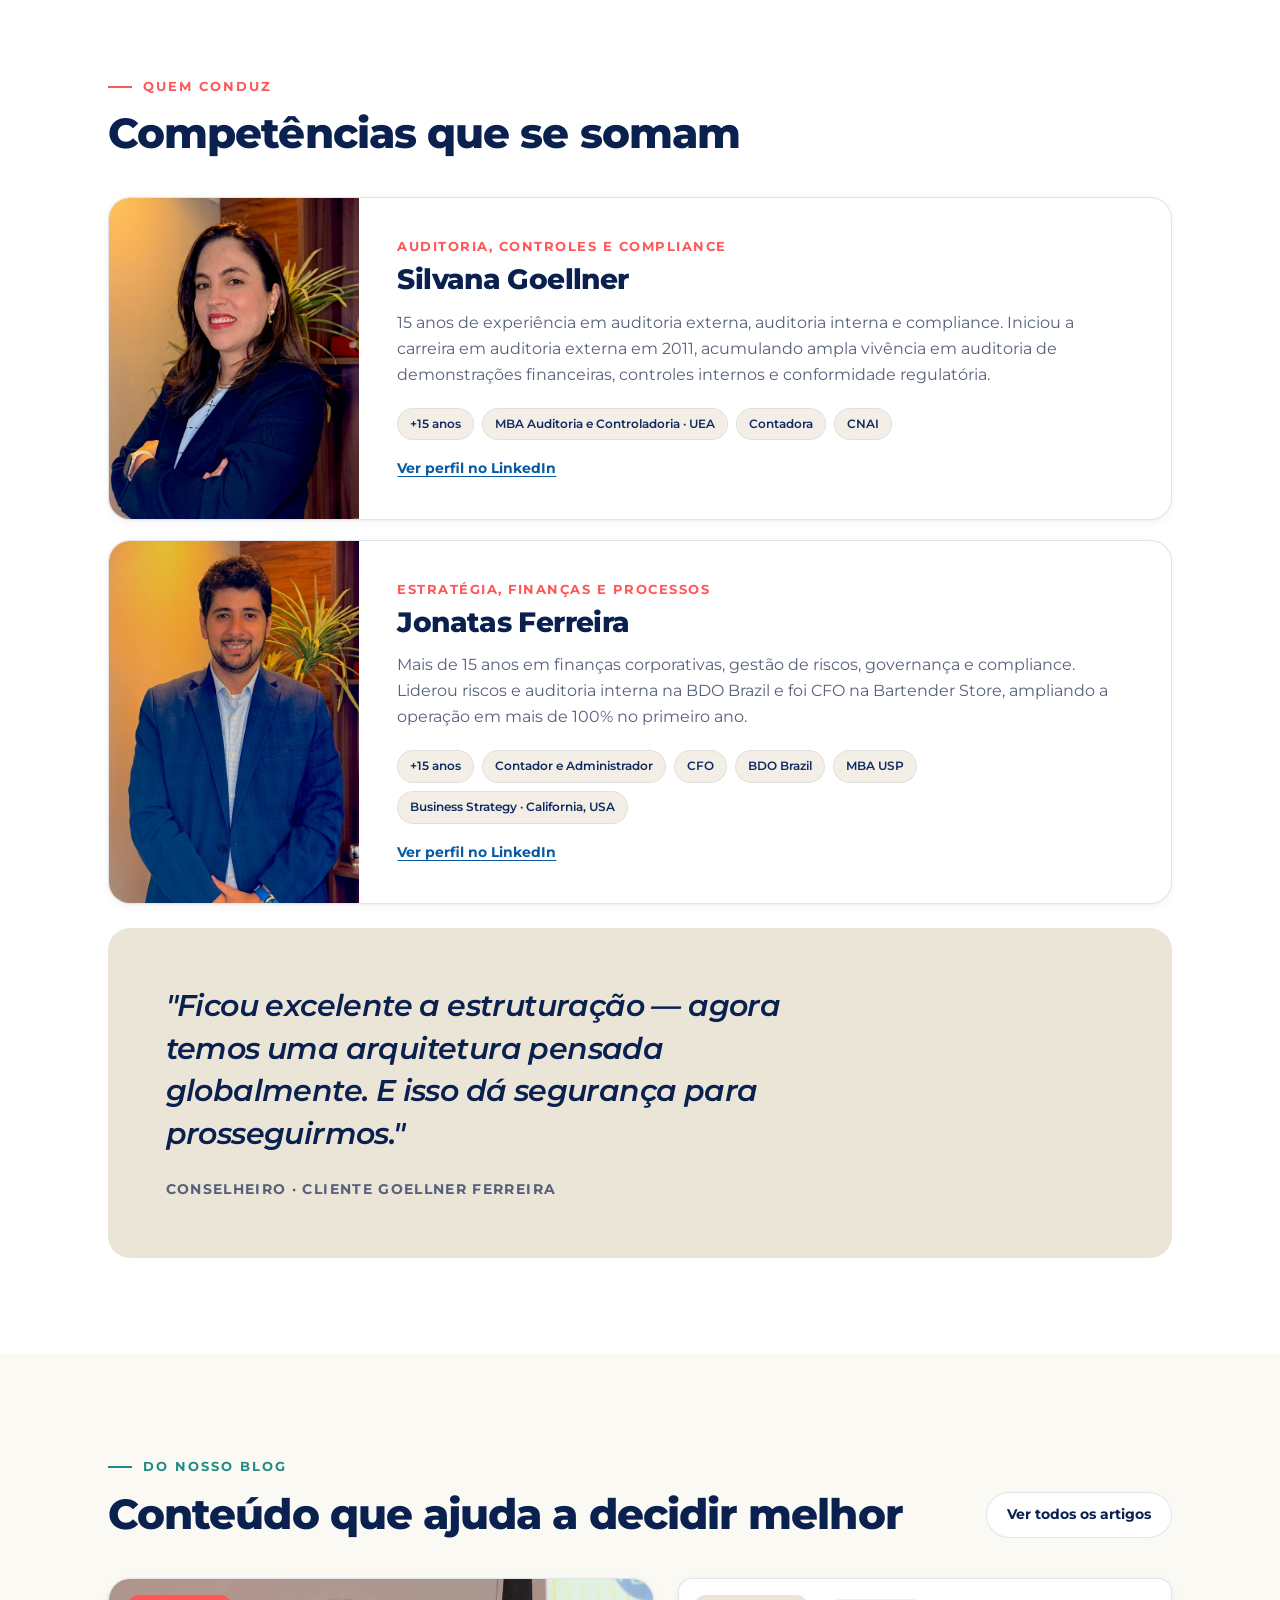
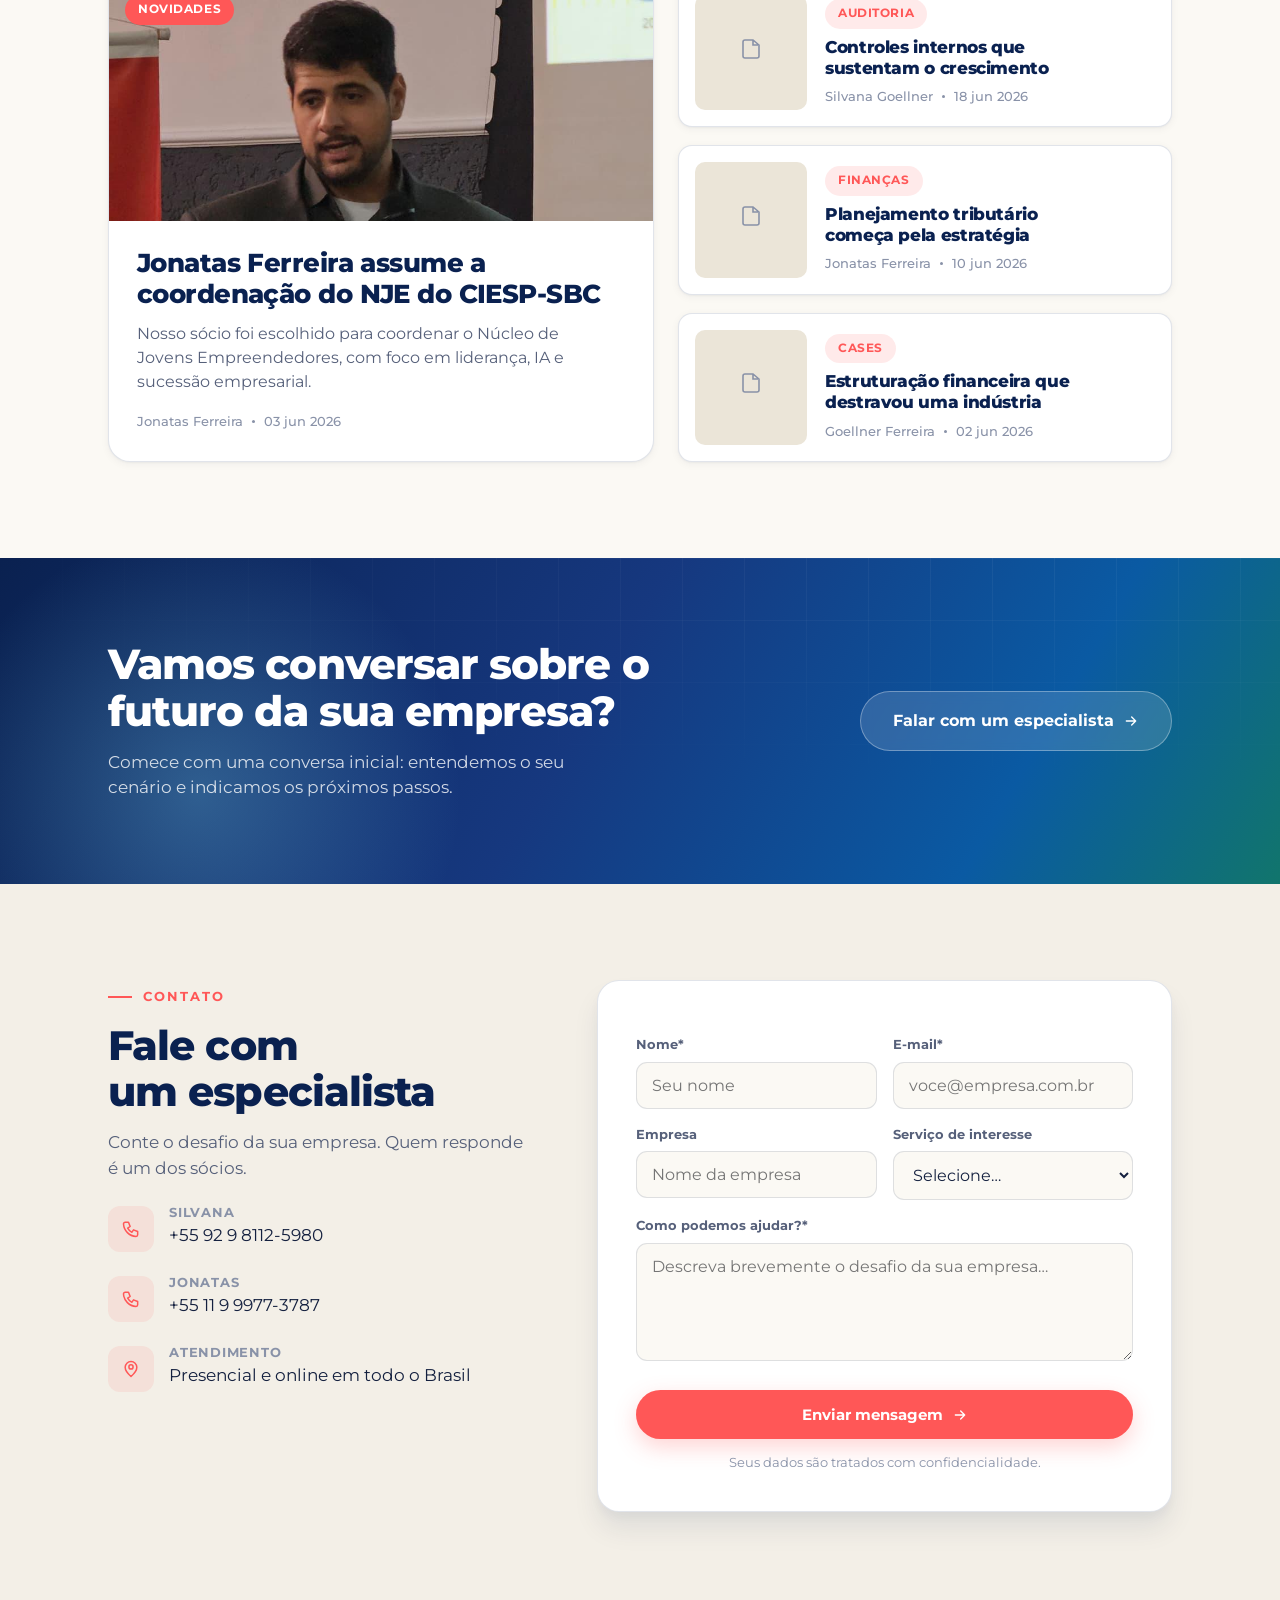
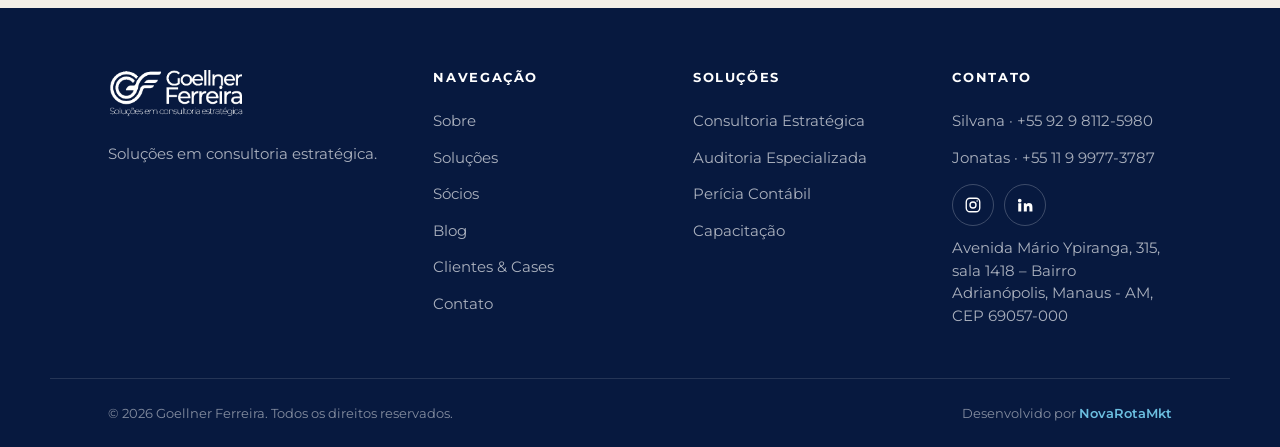
==== commit 9e886914: "2" ====
--- a/index.html
+++ b/index.html
@@ -2,11 +2,10 @@
 <html lang="pt-BR">
 <head>
 <meta charset="UTF-8" />
-<meta name="robots" content="noindex, nofollow" />
 <meta name="viewport" content="width=device-width, initial-scale=1.0" />
 <title>Goellner Ferreira | Consultoria Empresarial, Auditoria e Perícia Contábil</title>
 <meta name="description" content="Consultoria estratégica, auditoria, compliance, perícia contábil e due diligence para empresas em Manaus, São Paulo e todo o Brasil. Fale com os sócios." />
-
+<meta name="robots" content="index, follow, max-image-preview:large" />
 <meta name="author" content="Goellner Ferreira" />
 <meta http-equiv="Content-Security-Policy" content="upgrade-insecure-requests" />
 <meta name="google-site-verification" content="rAgCxMST4KZm6oVGgLvI1iyK0p1eZShSmcv3sGeHXk4" />
@@ -23,7 +22,7 @@
 <meta property="og:locale" content="pt_BR" />
 <meta name="twitter:card" content="summary_large_image" />
 <link rel="alternate" type="application/rss+xml" title="Blog Goellner Ferreira" href="https://goellnerferreira.com.br/blog/rss.php" />
-<script type="application/ld+json">{"@context":"https://schema.org","@graph":[{"@type":["Organization","ProfessionalService"],"@id":"https://goellnerferreira.com.br/#org","name":"Goellner Ferreira","alternateName":"Goellner Ferreira Consultoria","slogan":"Soluções em consultoria estratégica","description":"Consultoria estratégica, auditoria especializada, perícia contábil e capacitação para empresas. Atendimento presencial e online em todo o Brasil.","url":"https://goellnerferreira.com.br/","logo":"https://goellnerferreira.com.br/assets/logo-gf.png","image":"https://goellnerferreira.com.br/assets/logo-gf.png","address":{"@type":"PostalAddress","streetAddress":"Avenida Mário Ypiranga, 315, sala 1418","addressLocality":"Manaus","addressRegion":"AM","postalCode":"69057-000","addressCountry":"BR"},"email":"contato@goellnerferreira.com.br","telephone":"+55-92-98112-5980","areaServed":[{"@type":"City","name":"Manaus"},{"@type":"City","name":"São Paulo"},{"@type":"City","name":"São Bernardo do Campo"},{"@type":"Country","name":"Brasil"}],"knowsAbout":["Consultoria empresarial","Consultoria estratégica","Auditoria contábil","Auditoria interna","Controles internos","Compliance","Gestão de riscos","Governança corporativa","Perícia contábil","Due diligence","Valuation","Fusões e aquisições","Reestruturação organizacional","Planejamento financeiro"],"sameAs":["https://www.instagram.com/goellnerferreira/"],"contactPoint":[{"@type":"ContactPoint","contactType":"customer service","telephone":"+55-92-98112-5980","email":"contato@goellnerferreira.com.br","availableLanguage":"Portuguese","areaServed":"BR"},{"@type":"ContactPoint","contactType":"customer service","telephone":"+55-11-99977-3787","availableLanguage":"Portuguese","areaServed":"BR"}],"founder":[{"@id":"https://goellnerferreira.com.br/#silvana"},{"@id":"https://goellnerferreira.com.br/#jonatas"}],"hasOfferCatalog":{"@type":"OfferCatalog","name":"Soluções Goellner Ferreira","itemListElement":[{"@type":"Offer","itemOffered":{"@type":"Service","name":"Consultoria Estratégica","description":"Reestruturação organizacional, reengenharia de processos, planejamento financeiro, due diligence e valuation para fusões e aquisições."}},{"@type":"Offer","itemOffered":{"@type":"Service","name":"Auditoria Especializada","description":"Auditoria contábil, controles internos, compliance e gestão de riscos."}},{"@type":"Offer","itemOffered":{"@type":"Service","name":"Perícia Contábil","description":"Perícia judicial, assistência técnica, arbitragem e pareceres contábeis."}},{"@type":"Offer","itemOffered":{"@type":"Service","name":"Capacitação","description":"Treinamentos in company em governança, rotinas contábeis e gestão financeira."}}]}},{"@type":"Person","@id":"https://goellnerferreira.com.br/#silvana","name":"Silvana Goellner","jobTitle":"Sócia — Auditoria, controles e compliance","worksFor":{"@id":"https://goellnerferreira.com.br/#org"},"image":"https://goellnerferreira.com.br/assets/silvana-2026.jpg","alumniOf":"Universidade do Estado do Amazonas (UEA)","knowsAbout":["Auditoria externa","Auditoria interna","Compliance","Controles internos"],"sameAs":["https://www.linkedin.com/in/silvana-goellner-loureiro-5b78708b/"]},{"@type":"Person","@id":"https://goellnerferreira.com.br/#jonatas","name":"Jonatas Ferreira","jobTitle":"Sócio — Estratégia, finanças e processos","worksFor":{"@id":"https://goellnerferreira.com.br/#org"},"image":"https://goellnerferreira.com.br/assets/jonatas-2026.jpg","alumniOf":"Universidade de São Paulo (USP)","knowsAbout":["Finanças corporativas","Gestão de riscos","Governança","Estratégia empresarial"],"sameAs":["https://www.linkedin.com/in/jonatas-ferreira-01625759"]},{"@type":"WebSite","@id":"https://goellnerferreira.com.br/#site","url":"https://goellnerferreira.com.br/","name":"Goellner Ferreira","inLanguage":"pt-BR","publisher":{"@id":"https://goellnerferreira.com.br/#org"}}]}</script>
+<script type="application/ld+json">{"@context":"https://schema.org","@graph":[{"@type":["Organization","ProfessionalService"],"@id":"https://goellnerferreira.com.br/#org","name":"Goellner Ferreira","alternateName":"Goellner Ferreira Consultoria","slogan":"Soluções em consultoria estratégica","description":"Consultoria estratégica, auditoria especializada, perícia contábil e capacitação para empresas. Atendimento presencial e online em todo o Brasil.","url":"https://goellnerferreira.com.br/","logo":"https://goellnerferreira.com.br/assets/logo-gf.png","image":"https://goellnerferreira.com.br/assets/logo-gf.png","address":{"@type":"PostalAddress","streetAddress":"Avenida Mário Ypiranga, 315, sala 1418","addressLocality":"Manaus","addressRegion":"AM","postalCode":"69057-000","addressCountry":"BR"},"email":"contato@goellnerferreira.com.br","telephone":"+55-92-98112-5980","areaServed":[{"@type":"City","name":"Manaus"},{"@type":"City","name":"São Paulo"},{"@type":"City","name":"São Bernardo do Campo"},{"@type":"Country","name":"Brasil"}],"knowsAbout":["Consultoria empresarial","Consultoria estratégica","Auditoria contábil","Auditoria interna","Controles internos","Compliance","Gestão de riscos","Governança corporativa","Perícia contábil","Due diligence","Valuation","Fusões e aquisições","Reestruturação organizacional","Planejamento financeiro"],"sameAs":["https://www.instagram.com/goellnerferreira/","https://www.linkedin.com/company/goellnerferreira/"],"contactPoint":[{"@type":"ContactPoint","contactType":"customer service","telephone":"+55-92-98112-5980","email":"contato@goellnerferreira.com.br","availableLanguage":"Portuguese","areaServed":"BR"},{"@type":"ContactPoint","contactType":"customer service","telephone":"+55-11-99977-3787","availableLanguage":"Portuguese","areaServed":"BR"}],"founder":[{"@id":"https://goellnerferreira.com.br/#silvana"},{"@id":"https://goellnerferreira.com.br/#jonatas"}],"hasOfferCatalog":{"@type":"OfferCatalog","name":"Soluções Goellner Ferreira","itemListElement":[{"@type":"Offer","itemOffered":{"@type":"Service","name":"Consultoria Estratégica","description":"Reestruturação organizacional, reengenharia de processos, planejamento financeiro, due diligence e valuation para fusões e aquisições."}},{"@type":"Offer","itemOffered":{"@type":"Service","name":"Auditoria Especializada","description":"Auditoria contábil, controles internos, compliance e gestão de riscos."}},{"@type":"Offer","itemOffered":{"@type":"Service","name":"Perícia Contábil","description":"Perícia judicial, assistência técnica, arbitragem e pareceres contábeis."}},{"@type":"Offer","itemOffered":{"@type":"Service","name":"Capacitação","description":"Treinamentos in company em governança, rotinas contábeis e gestão financeira."}}]}},{"@type":"Person","@id":"https://goellnerferreira.com.br/#silvana","name":"Silvana Goellner","jobTitle":"Sócia — Auditoria, controles e compliance","worksFor":{"@id":"https://goellnerferreira.com.br/#org"},"image":"https://goellnerferreira.com.br/assets/silvana-2026.jpg","alumniOf":"Universidade do Estado do Amazonas (UEA)","knowsAbout":["Auditoria externa","Auditoria interna","Compliance","Controles internos"],"sameAs":["https://www.linkedin.com/in/silvana-goellner-loureiro-5b78708b/"]},{"@type":"Person","@id":"https://goellnerferreira.com.br/#jonatas","name":"Jonatas Ferreira","jobTitle":"Sócio — Estratégia, finanças e processos","worksFor":{"@id":"https://goellnerferreira.com.br/#org"},"image":"https://goellnerferreira.com.br/assets/jonatas-2026.jpg","alumniOf":"Universidade de São Paulo (USP)","knowsAbout":["Finanças corporativas","Gestão de riscos","Governança","Estratégia empresarial"],"sameAs":["https://www.linkedin.com/in/jonatas-ferreira-01625759"]},{"@type":"WebSite","@id":"https://goellnerferreira.com.br/#site","url":"https://goellnerferreira.com.br/","name":"Goellner Ferreira","inLanguage":"pt-BR","publisher":{"@id":"https://goellnerferreira.com.br/#org"}}]}</script>
 <link rel="icon" type="image/png" href="assets/gf-symbol.png" />
 <link rel="preconnect" href="https://fonts.googleapis.com" />
 <link rel="preconnect" href="https://fonts.gstatic.com" crossorigin />
@@ -144,9 +143,9 @@
 .trust-l{font-size:11.5px;font-weight:700;letter-spacing:.16em;text-transform:uppercase;color:var(--faint);text-align:center;margin-bottom:26px}
 .trust-more{font-size:13.5px;font-weight:700;color:var(--navy-700);text-decoration:underline;text-underline-offset:3px}.trust-more:hover{color:var(--coral)}
 .marquee{overflow:hidden;-webkit-mask-image:linear-gradient(90deg,transparent,#000 8%,#000 92%,transparent);mask-image:linear-gradient(90deg,transparent,#000 8%,#000 92%,transparent)}
-.marquee-track{display:flex;align-items:center;gap:clamp(40px,6vw,76px);width:max-content;animation:marquee 26s linear infinite}
-.marquee-track img{height:36px;width:auto;flex:none;filter:grayscale(1) opacity(.55);transition:filter .22s}
-.marquee-track img:hover{filter:none}
+.marquee-track{display:flex;width:max-content;animation:marquee 70s linear infinite;will-change:transform}.marquee-group{display:flex;align-items:center;flex:none;gap:clamp(40px,6vw,76px);padding-right:clamp(40px,6vw,76px)}
+.marquee-group img{height:36px;width:auto;flex:none;filter:grayscale(1) opacity(.55);transition:filter .22s}
+.marquee-group img:hover{filter:none}
 .marquee:hover .marquee-track{animation-play-state:paused}
 @keyframes marquee{from{transform:translateX(0)}to{transform:translateX(-50%)}}
 @media(prefers-reduced-motion:reduce){.marquee-track{animation:none}}
@@ -160,6 +159,7 @@
 .mvv-i{display:grid;grid-template-columns:130px 1fr;gap:22px;padding:24px 0;border-bottom:1px solid var(--line)}
 .mvv-i .k{font-size:12.5px;font-weight:700;letter-spacing:.13em;text-transform:uppercase;color:var(--teal-600);padding-top:3px}
 .mvv-i p{font-size:16px;color:var(--muted);line-height:1.65;margin:0}
+.vals{list-style:none;display:grid;gap:12px;margin:0}.vals li{font-size:16px;color:var(--muted);line-height:1.6;padding-left:18px;position:relative}.vals li::before{content:"";position:absolute;left:0;top:10px;width:6px;height:6px;border-radius:50%;background:var(--teal-300)}.vals b{color:var(--navy-800);font-weight:700}
 .grid4{display:grid;grid-template-columns:repeat(4,1fr);gap:18px}
 .scard{background:var(--paper);border:1px solid var(--line);border-radius:var(--r);padding:28px 26px 30px;box-shadow:var(--sh-sm);transition:transform .2s,box-shadow .24s}
 .scard:hover{transform:translateY(-4px);box-shadow:var(--sh-md)}
@@ -269,7 +269,7 @@
   .ftr-top{grid-template-columns:1fr}
   .nav{height:70px}.nav-logo{height:48px}
 }
-.faddr{line-height:1.55!important;max-width:30ch}.panel-photo{display:flex;flex-direction:column;flex:1;gap:18px}.panel-photo-img{position:relative;aspect-ratio:4/3;border-radius:14px;overflow:hidden;flex:none}.panel-photo-img img{position:absolute;inset:0;width:100%;height:100%;object-fit:cover;object-position:50% 20%}.panel-photo-cap{display:flex;flex-direction:column;gap:10px;flex:1}.panel-photo-cap h4{color:#fff;font-size:17px;line-height:1.4;font-weight:700}.panel-photo-cap .panel-post-link{margin-top:auto}.panel{touch-action:pan-y;user-select:none;-webkit-user-select:none}.panel-nav{display:flex;align-items:center;justify-content:center;gap:14px;margin-top:22px}.panel-nav .panel-dots{margin-top:0}.panel-arrow{width:40px;height:40px;border-radius:50%;background:rgba(255,255,255,.08);border:1px solid rgba(255,255,255,.28);color:#fff;display:grid;place-items:center;cursor:pointer;backdrop-filter:blur(6px);transition:background .2s,border-color .2s}.panel-arrow:hover{background:rgba(255,255,255,.18);border-color:rgba(255,255,255,.5)}.panel-arrow svg{width:18px;height:18px}@media(max-width:640px){.panel-arrow{width:44px;height:44px}}</style>
+.faddr{line-height:1.55!important;max-width:30ch}.panel-photo{display:flex;flex-direction:column;flex:1;gap:18px}.panel-photo-img{position:relative;aspect-ratio:4/3;border-radius:14px;overflow:hidden;flex:none}.panel-photo-img img{position:absolute;inset:0;width:100%;height:100%;object-fit:cover;object-position:50% 20%}.panel-photo-cap{display:flex;flex-direction:column;gap:10px;flex:1}.panel-photo-cap h4{color:#fff;font-size:17px;line-height:1.4;font-weight:700}.panel-photo-cap .panel-post-link{margin-top:auto}.panel{touch-action:pan-y;user-select:none;-webkit-user-select:none}.panel-nav{display:flex;align-items:center;justify-content:center;gap:14px;margin-top:22px}.panel-nav .panel-dots{margin-top:0}.panel-arrow{width:40px;height:40px;border-radius:50%;background:rgba(255,255,255,.08);border:1px solid rgba(255,255,255,.28);color:#fff;display:grid;place-items:center;cursor:pointer;backdrop-filter:blur(6px);transition:background .2s,border-color .2s}.panel-arrow:hover{background:rgba(255,255,255,.18);border-color:rgba(255,255,255,.5)}.panel-arrow svg{width:18px;height:18px}@media(max-width:640px){.panel-arrow{width:44px;height:44px}}.fsoc{display:flex!important;gap:10px;padding:8px 0 4px!important}.fsoc a{display:grid!important;place-items:center;width:42px;height:42px;padding:0!important;border-radius:50%;border:1px solid rgba(255,255,255,.22);color:#fff!important;transition:background .2s,border-color .2s}.fsoc a:hover{background:var(--coral,#ff5757);border-color:var(--coral,#ff5757)}.fsoc svg{width:18px;height:18px}.steps{list-style:none;display:grid;grid-template-columns:repeat(4,minmax(0,1fr));gap:0;border-top:2px solid var(--navy-800)}.step{padding:26px 24px 8px 0;border-right:1px solid var(--line)}.step:last-child{border-right:none}.step+.step{padding-left:24px}.step-n{font-size:13px;font-weight:800;letter-spacing:.12em;color:var(--coral)}.step h3{font-size:18px;margin-top:12px;line-height:1.3}.steps-note{margin-top:30px;font-size:17px;color:var(--muted);max-width:52ch}@media(max-width:860px){.steps{grid-template-columns:1fr 1fr}.step{border-right:none;border-bottom:1px solid var(--line);padding:22px 16px 22px 0!important}}@media(max-width:520px){.steps{grid-template-columns:1fr}}.mvv-mini{border-left:0;background:var(--cream);border-radius:var(--r);padding:22px 24px;margin:8px 0 26px}.mvv-mini .k{font-size:12.5px;font-weight:700;letter-spacing:.13em;text-transform:uppercase;color:var(--teal-600)}.mvv-mini p{font-size:16.5px!important;color:var(--navy-800)!important;font-weight:500;margin:8px 0 0!important}#sobre .btn-navy{white-space:normal;text-align:left}@media(max-width:640px){#sobre .btn-navy{width:100%;justify-content:center;text-align:center}}</style>
 <style>/*ftr-mobile*/
 @media(max-width:860px){.ftr-top{grid-template-columns:1fr 1fr!important;gap:32px 24px!important}.ftr-top>.ftr-col:first-child{grid-column:1/-1}}
 @media(max-width:640px){
@@ -333,11 +333,11 @@
 <header class="gfh" id="gfh" data-stuck="false">
   <div class="gfh-in">
     <a class="gfh-logo" href="#"><img src="assets/logo-gf-web.png" width="420" height="154" alt="Goellner Ferreira — consultoria estratégica e auditoria" /></a>
-    <nav class="gfh-links"><a href="#sobre">Sobre</a><div class="gfh-dd"><a href="#solucoes">Soluções<svg class="gfh-chev" viewBox="0 0 24 24" fill="none" stroke="currentColor" stroke-width="2.2" stroke-linecap="round" stroke-linejoin="round"><path d="M6 9l6 6 6-6"/></svg></a><div class="gfh-ddm"><div class="gfh-ddm-in"><a href="consultoria-estrategica.html">Consultoria Estratégica<small>Estrutura, finanças e M&amp;A</small></a><a href="auditoria.html">Auditoria Especializada<small>Contábil, controles e compliance</small></a><a href="pericia-contabil.html">Perícia Contábil<small>Laudos e assistência técnica</small></a><a href="capacitacao.html">Capacitação<small>Treinamentos in company</small></a></div></div></div><a href="#socios">Sócios</a><a href="blog/">Blog</a><a href="cases.html">Clientes</a><a href="#contato">Contato</a></nav>
+    <nav class="gfh-links"><a href="sobre.html">Sobre</a><div class="gfh-dd"><a href="#solucoes">Soluções<svg class="gfh-chev" viewBox="0 0 24 24" fill="none" stroke="currentColor" stroke-width="2.2" stroke-linecap="round" stroke-linejoin="round"><path d="M6 9l6 6 6-6"/></svg></a><div class="gfh-ddm"><div class="gfh-ddm-in"><a href="consultoria-estrategica.html">Consultoria Estratégica<small>Estrutura, finanças e M&amp;A</small></a><a href="auditoria.html">Auditoria Especializada<small>Contábil, controles e compliance</small></a><a href="pericia-contabil.html">Perícia Contábil<small>Laudos e assistência técnica</small></a><a href="capacitacao.html">Capacitação<small>Treinamentos in company</small></a></div></div></div><a href="#socios">Sócios</a><a href="blog/">Blog</a><a href="cases.html">Clientes</a><a href="#contato">Contato</a></nav>
     <a class="gfh-cta" href="#contato">Fale com um especialista</a>
     <button class="gfh-burger" aria-label="Abrir menu" onclick="document.getElementById('gfhmm').classList.toggle('open')"><span></span><span></span><span></span></button>
   </div>
-  <div class="gfh-mm" id="gfhmm"><a href="#sobre">Sobre</a><a href="#solucoes">Soluções</a><a class="gfh-sub" href="consultoria-estrategica.html">Consultoria Estratégica</a><a class="gfh-sub" href="auditoria.html">Auditoria Especializada</a><a class="gfh-sub" href="pericia-contabil.html">Perícia Contábil</a><a class="gfh-sub" href="capacitacao.html">Capacitação</a><a href="#socios">Sócios</a><a href="blog/">Blog</a><a href="cases.html">Clientes</a><a href="#contato">Contato</a><a class="gfh-cta" href="#contato">Fale com um especialista</a></div>
+  <div class="gfh-mm" id="gfhmm"><a href="sobre.html">Sobre</a><a href="#solucoes">Soluções</a><a class="gfh-sub" href="consultoria-estrategica.html">Consultoria Estratégica</a><a class="gfh-sub" href="auditoria.html">Auditoria Especializada</a><a class="gfh-sub" href="pericia-contabil.html">Perícia Contábil</a><a class="gfh-sub" href="capacitacao.html">Capacitação</a><a href="#socios">Sócios</a><a href="blog/">Blog</a><a href="cases.html">Clientes</a><a href="#contato">Contato</a><a class="gfh-cta" href="#contato">Fale com um especialista</a></div>
 </header>
 <script>(function(){var h=document.getElementById('gfh');function f(){h.setAttribute('data-stuck',window.scrollY>12);}f();window.addEventListener('scroll',f);document.querySelectorAll('#gfhmm a').forEach(function(a){a.addEventListener('click',function(){document.getElementById('gfhmm').classList.remove('open');});});})();</script>
 
@@ -387,18 +387,31 @@
 <div class="trust">
   <div class="trust-l">Confiado por</div>
   <div class="marquee">
-    <div class="marquee-track">
-      <img src="assets/clients/bartender-store.png" width="100" height="66" alt="Bartender Store" loading="lazy" />
-      <img src="assets/clients/manaus-plaza.png" width="213" height="182" alt="Manaus Plaza" loading="lazy" />
-      <img src="assets/clients/connect-device.png" width="225" height="83" alt="Connect Device" loading="lazy" />
-      <img src="assets/clients/verde-brasil-cor.svg" width="201" height="150" alt="Verde Brasil" loading="lazy" />
-      <img src="assets/clients/ciesp-sbc.png" width="180" height="93" alt="CIESP São Bernardo do Campo" loading="lazy" />
-      <img src="assets/clients/bartender-store.png" width="100" height="66" alt="Bartender Store" loading="lazy" />
-      <img src="assets/clients/manaus-plaza.png" width="213" height="182" alt="Manaus Plaza" loading="lazy" />
-      <img src="assets/clients/connect-device.png" width="225" height="83" alt="Connect Device" loading="lazy" />
-      <img src="assets/clients/verde-brasil-cor.svg" width="201" height="150" alt="Verde Brasil" loading="lazy" />
-      <img src="assets/clients/ciesp-sbc.png" width="180" height="93" alt="CIESP São Bernardo do Campo" loading="lazy" />
-    </div>
+    <div class="marquee-track"><div class="marquee-group"><img src="assets/clients/bartender-store.png" width="100" height="66" alt="Bartender Store" />
+<img src="assets/clients/manaus-plaza.png" width="213" height="182" alt="Manaus Plaza" />
+<img src="assets/clients/connect-device.png" width="225" height="83" alt="Connect Device" />
+<img src="assets/clients/verde-brasil-cor.svg" width="201" height="150" alt="Verde Brasil" />
+<img src="assets/clients/ciesp-sbc.png" width="180" height="93" alt="CIESP São Bernardo do Campo" /><img src="assets/clients/jurua.png" alt="Juruá Estaleiro e Navegação" /><img src="assets/clients/etam.png" alt="Construtora Etam" /><img src="assets/clients/bastazini.png" alt="Grupo Bastazini" /><img src="assets/clients/idesam.png" alt="Idesam" /><img src="assets/clients/polirama.png" alt="Polirama" /><img src="assets/clients/bartender-store.png" width="100" height="66" alt="Bartender Store" />
+<img src="assets/clients/manaus-plaza.png" width="213" height="182" alt="Manaus Plaza" />
+<img src="assets/clients/connect-device.png" width="225" height="83" alt="Connect Device" />
+<img src="assets/clients/verde-brasil-cor.svg" width="201" height="150" alt="Verde Brasil" />
+<img src="assets/clients/ciesp-sbc.png" width="180" height="93" alt="CIESP São Bernardo do Campo" /><img src="assets/clients/jurua.png" alt="Juruá Estaleiro e Navegação" /><img src="assets/clients/etam.png" alt="Construtora Etam" /><img src="assets/clients/bastazini.png" alt="Grupo Bastazini" /><img src="assets/clients/idesam.png" alt="Idesam" /><img src="assets/clients/polirama.png" alt="Polirama" /><img src="assets/clients/bartender-store.png" width="100" height="66" alt="Bartender Store" />
+<img src="assets/clients/manaus-plaza.png" width="213" height="182" alt="Manaus Plaza" />
+<img src="assets/clients/connect-device.png" width="225" height="83" alt="Connect Device" />
+<img src="assets/clients/verde-brasil-cor.svg" width="201" height="150" alt="Verde Brasil" />
+<img src="assets/clients/ciesp-sbc.png" width="180" height="93" alt="CIESP São Bernardo do Campo" /><img src="assets/clients/jurua.png" alt="Juruá Estaleiro e Navegação" /><img src="assets/clients/etam.png" alt="Construtora Etam" /><img src="assets/clients/bastazini.png" alt="Grupo Bastazini" /><img src="assets/clients/idesam.png" alt="Idesam" /><img src="assets/clients/polirama.png" alt="Polirama" /></div><div class="marquee-group" aria-hidden="true"><img src="assets/clients/bartender-store.png" width="100" height="66" alt="Bartender Store" />
+<img src="assets/clients/manaus-plaza.png" width="213" height="182" alt="Manaus Plaza" />
+<img src="assets/clients/connect-device.png" width="225" height="83" alt="Connect Device" />
+<img src="assets/clients/verde-brasil-cor.svg" width="201" height="150" alt="Verde Brasil" />
+<img src="assets/clients/ciesp-sbc.png" width="180" height="93" alt="CIESP São Bernardo do Campo" /><img src="assets/clients/jurua.png" alt="Juruá Estaleiro e Navegação" /><img src="assets/clients/etam.png" alt="Construtora Etam" /><img src="assets/clients/bastazini.png" alt="Grupo Bastazini" /><img src="assets/clients/idesam.png" alt="Idesam" /><img src="assets/clients/polirama.png" alt="Polirama" /><img src="assets/clients/bartender-store.png" width="100" height="66" alt="Bartender Store" />
+<img src="assets/clients/manaus-plaza.png" width="213" height="182" alt="Manaus Plaza" />
+<img src="assets/clients/connect-device.png" width="225" height="83" alt="Connect Device" />
+<img src="assets/clients/verde-brasil-cor.svg" width="201" height="150" alt="Verde Brasil" />
+<img src="assets/clients/ciesp-sbc.png" width="180" height="93" alt="CIESP São Bernardo do Campo" /><img src="assets/clients/jurua.png" alt="Juruá Estaleiro e Navegação" /><img src="assets/clients/etam.png" alt="Construtora Etam" /><img src="assets/clients/bastazini.png" alt="Grupo Bastazini" /><img src="assets/clients/idesam.png" alt="Idesam" /><img src="assets/clients/polirama.png" alt="Polirama" /><img src="assets/clients/bartender-store.png" width="100" height="66" alt="Bartender Store" />
+<img src="assets/clients/manaus-plaza.png" width="213" height="182" alt="Manaus Plaza" />
+<img src="assets/clients/connect-device.png" width="225" height="83" alt="Connect Device" />
+<img src="assets/clients/verde-brasil-cor.svg" width="201" height="150" alt="Verde Brasil" />
+<img src="assets/clients/ciesp-sbc.png" width="180" height="93" alt="CIESP São Bernardo do Campo" /><img src="assets/clients/jurua.png" alt="Juruá Estaleiro e Navegação" /><img src="assets/clients/etam.png" alt="Construtora Etam" /><img src="assets/clients/bastazini.png" alt="Grupo Bastazini" /><img src="assets/clients/idesam.png" alt="Idesam" /><img src="assets/clients/polirama.png" alt="Polirama" /></div></div>
   </div>
   <div style="text-align:center;margin-top:24px"><a class="trust-more" href="cases.html">Conheça nossos clientes e cases</a></div>
 </div>
@@ -413,11 +426,8 @@
     <div class="about-body rv">
       <p>A <strong>Goellner Ferreira</strong> reúne experiência, visão estratégica e excelência técnica para apoiar empresas na tomada de decisões, no fortalecimento da governança e na melhoria de resultados.</p>
       <p>Atuamos como parceiros de confiança, oferecendo soluções personalizadas com ética, comprometimento e foco na criação de valor para nossos clientes.</p>
-      <div class="mvv">
-        <div class="mvv-i"><div class="k">Missão</div><p>Oferecer soluções estratégicas e técnicas que gerem valor, apoiando nossos clientes na tomada de decisões e no crescimento sustentável.</p></div>
-        <div class="mvv-i"><div class="k">Visão</div><p>Ser referência em consultoria e auditoria, atuando como parceira estratégica de empresas que buscam performance e credibilidade.</p></div>
-        <div class="mvv-i"><div class="k">Valores</div><p>Complementaridade, excelência técnica, ética e transparência em cada entrega — o alicerce da relação com nossos clientes.</p></div>
-      </div>
+      <div class="mvv-mini"><span class="k">Nossa missão</span><p>Cuidar de pessoas e dos seus negócios com verdade e competência — ajudando cada cliente a enxergar com clareza e decidir com tranquilidade.</p></div>
+      <a class="btn btn-navy" href="sobre.html">Conheça nossa história, valores e metodologia <svg viewBox="0 0 24 24" fill="none" stroke="currentColor" stroke-width="2" stroke-linecap="round" stroke-linejoin="round"><path d="M5 12h14M13 6l6 6-6 6"/></svg></a>
     </div>
   </div>
 </section>
@@ -465,6 +475,18 @@
   </div>
 </section>
 
+<section class="sec" id="metodologia">
+  <div class="wrap">
+    <div class="bhead rv"><div><span class="kicker teal">Como atuamos</span><h2>Metodologia consultiva e colaborativa</h2></div></div>
+    <ol class="steps">
+      <li class="step rv"><span class="step-n">01</span><h3>Diagnóstico detalhado</h3></li>
+      <li class="step rv"><span class="step-n">02</span><h3>Análise e planejamento estratégico</h3></li>
+      <li class="step rv"><span class="step-n">03</span><h3>Implementação de soluções sob medida</h3></li>
+      <li class="step rv"><span class="step-n">04</span><h3>Acompanhamento de resultados</h3></li>
+    </ol>
+    <p class="steps-note rv">Atuamos lado a lado com nossos clientes para entregar soluções efetivas e sustentáveis.</p>
+  </div>
+</section>
 <section class="sec" id="socios">
   <div class="wrap">
     <div class="bhead rv">
@@ -579,7 +601,7 @@
     </div>
     <div class="ftr-col">
       <h5>Navegação</h5>
-      <a href="#sobre">Sobre</a><a href="#solucoes">Soluções</a><a href="#socios">Sócios</a><a href="blog/">Blog</a><a href="cases.html">Clientes &amp; Cases</a><a href="#contato">Contato</a>
+      <a href="sobre.html">Sobre</a><a href="#solucoes">Soluções</a><a href="#socios">Sócios</a><a href="blog/">Blog</a><a href="cases.html">Clientes &amp; Cases</a><a href="#contato">Contato</a>
     </div>
     <div class="ftr-col">
       <h5>Soluções</h5>
@@ -589,7 +611,7 @@
       <h5>Contato</h5>
       <a href="tel:+5592981125980">Silvana · +55 92 9 8112-5980</a>
       <a href="tel:+5511999773787">Jonatas · +55 11 9 9977-3787</a>
-      <a href="https://www.instagram.com/goellnerferreira/" target="_blank" rel="noopener">@goellnerferreira</a>
+      <div class="fsoc"><a href="https://www.instagram.com/goellnerferreira/" target="_blank" rel="noopener" aria-label="Instagram da Goellner Ferreira"><svg viewBox="0 0 24 24" fill="none" stroke="currentColor" stroke-width="1.8" aria-hidden="true"><rect x="3" y="3" width="18" height="18" rx="5"/><circle cx="12" cy="12" r="4"/><circle cx="17.5" cy="6.5" r="1" fill="currentColor" stroke="none"/></svg></a><a href="https://www.linkedin.com/company/goellnerferreira/" target="_blank" rel="noopener" aria-label="LinkedIn da Goellner Ferreira"><svg viewBox="0 0 24 24" fill="currentColor" aria-hidden="true"><path d="M4.98 3.5a2.5 2.5 0 11-.01 5 2.5 2.5 0 01.01-5zM3 9.75h4v11H3v-11zm6.5 0h3.8v1.5h.05c.53-1 1.83-2.05 3.77-2.05 4.03 0 4.78 2.65 4.78 6.1v5.45h-4v-4.83c0-1.15-.02-2.64-1.6-2.64-1.61 0-1.86 1.26-1.86 2.55v4.92h-4v-11z"/></svg></a></div>
       <a class="faddr" href="https://www.google.com/maps/search/?api=1&amp;query=Avenida+M%C3%A1rio+Ypiranga+315+Adrian%C3%B3polis+Manaus+AM" target="_blank" rel="noopener">Avenida Mário Ypiranga, 315, sala 1418 – Bairro Adrianópolis, Manaus - AM, CEP 69057-000</a>
     </div>
   </div>
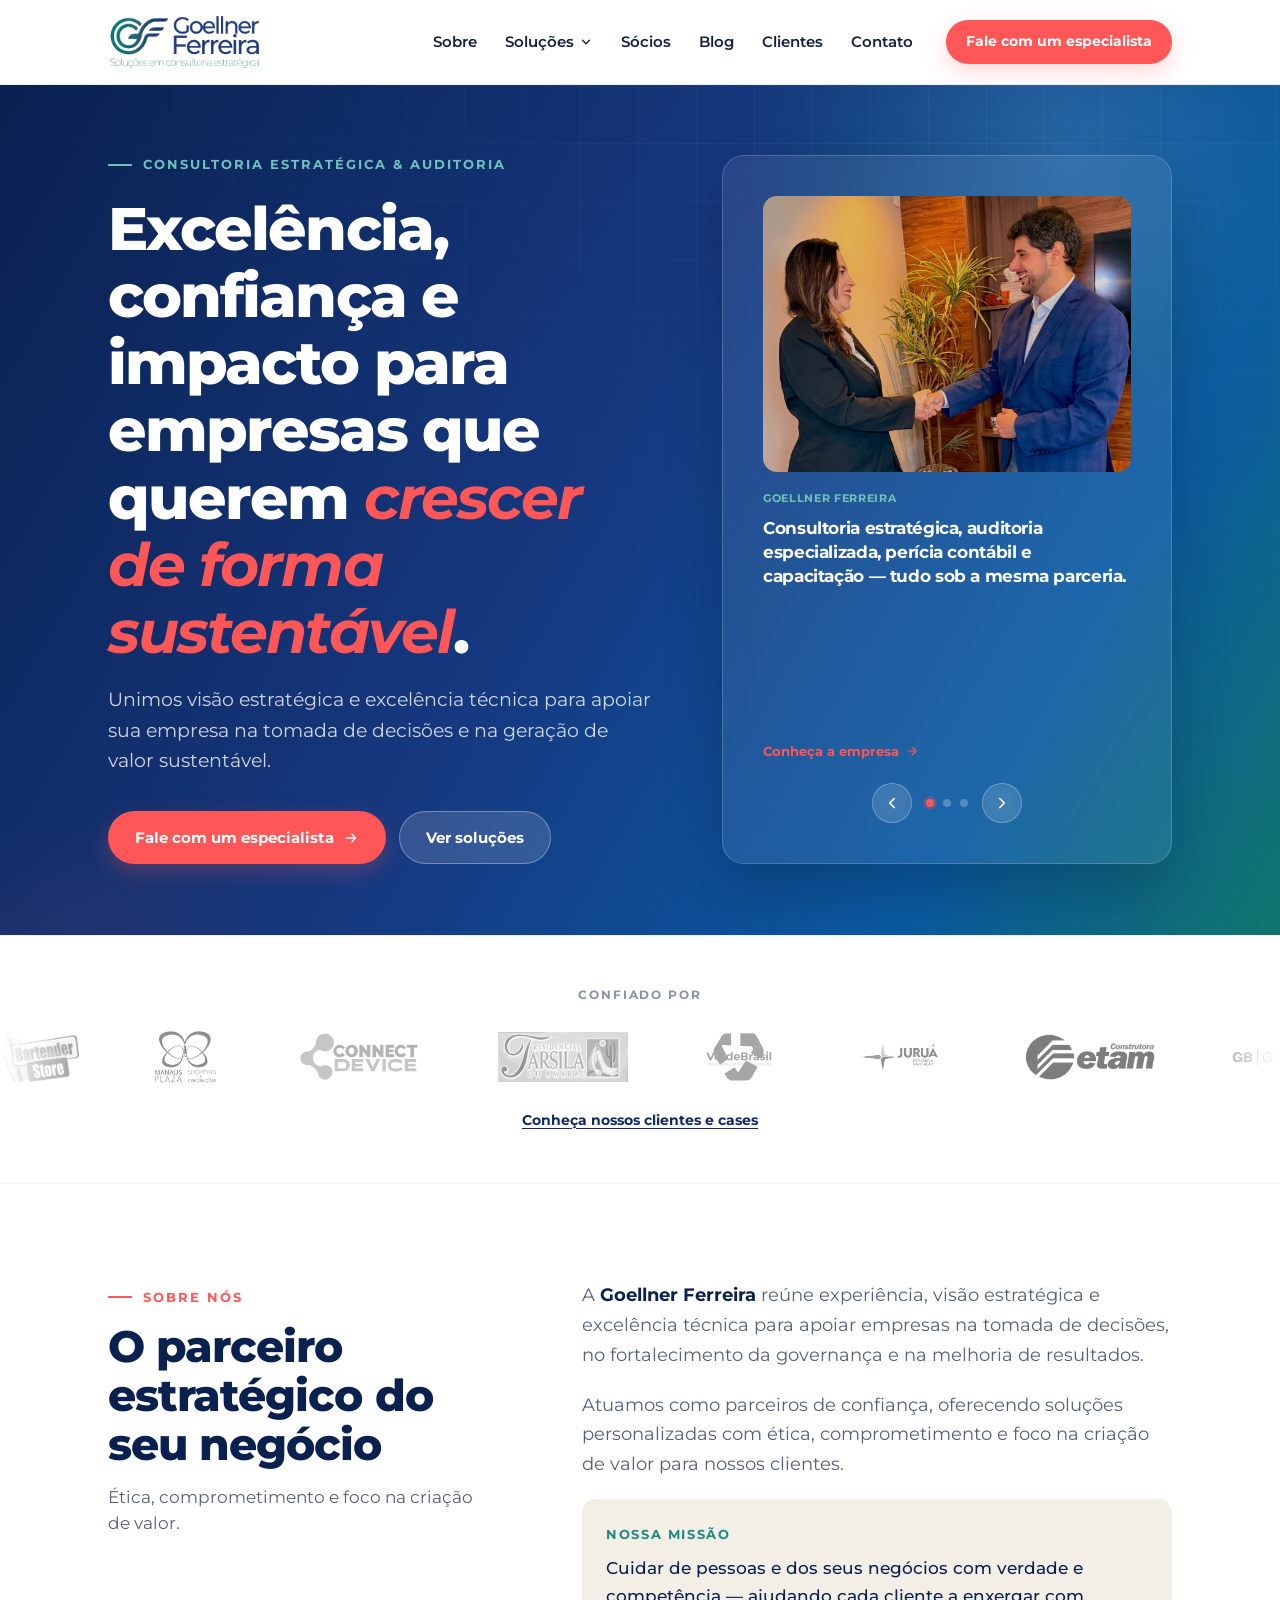
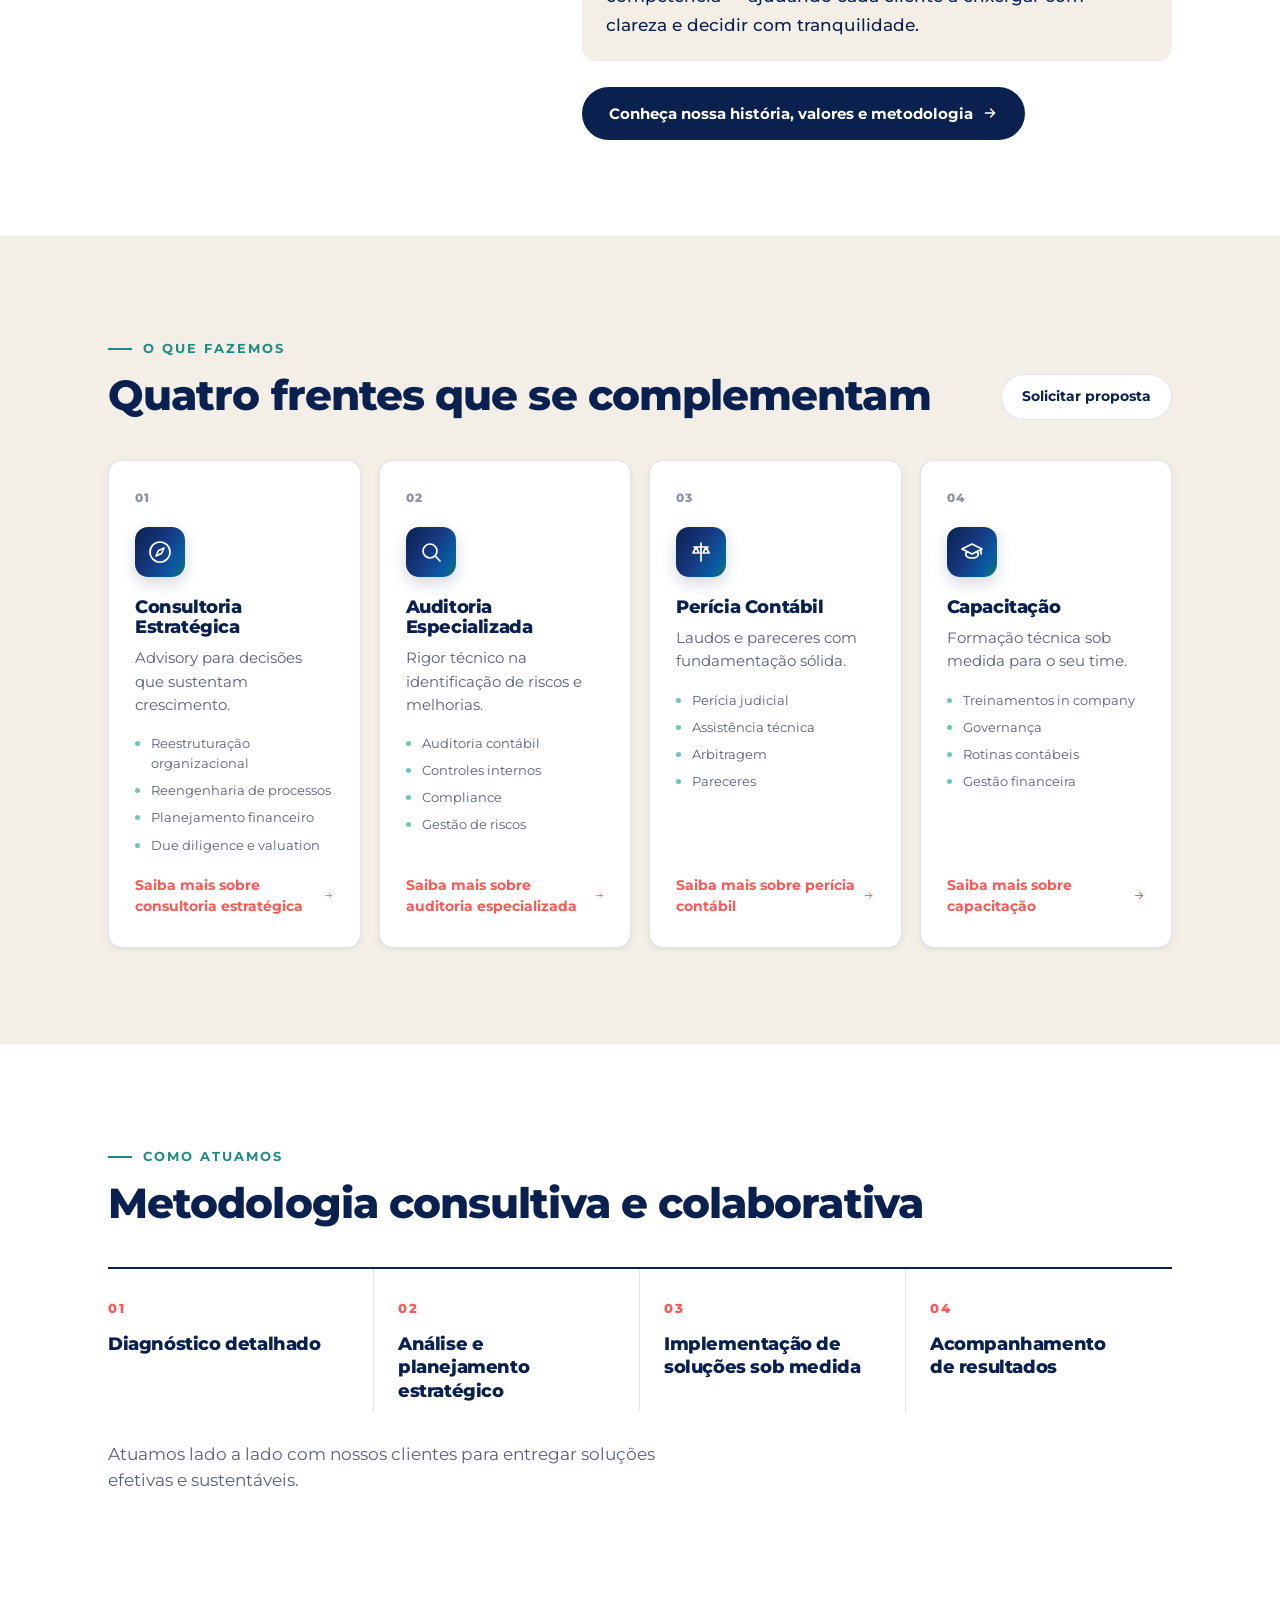
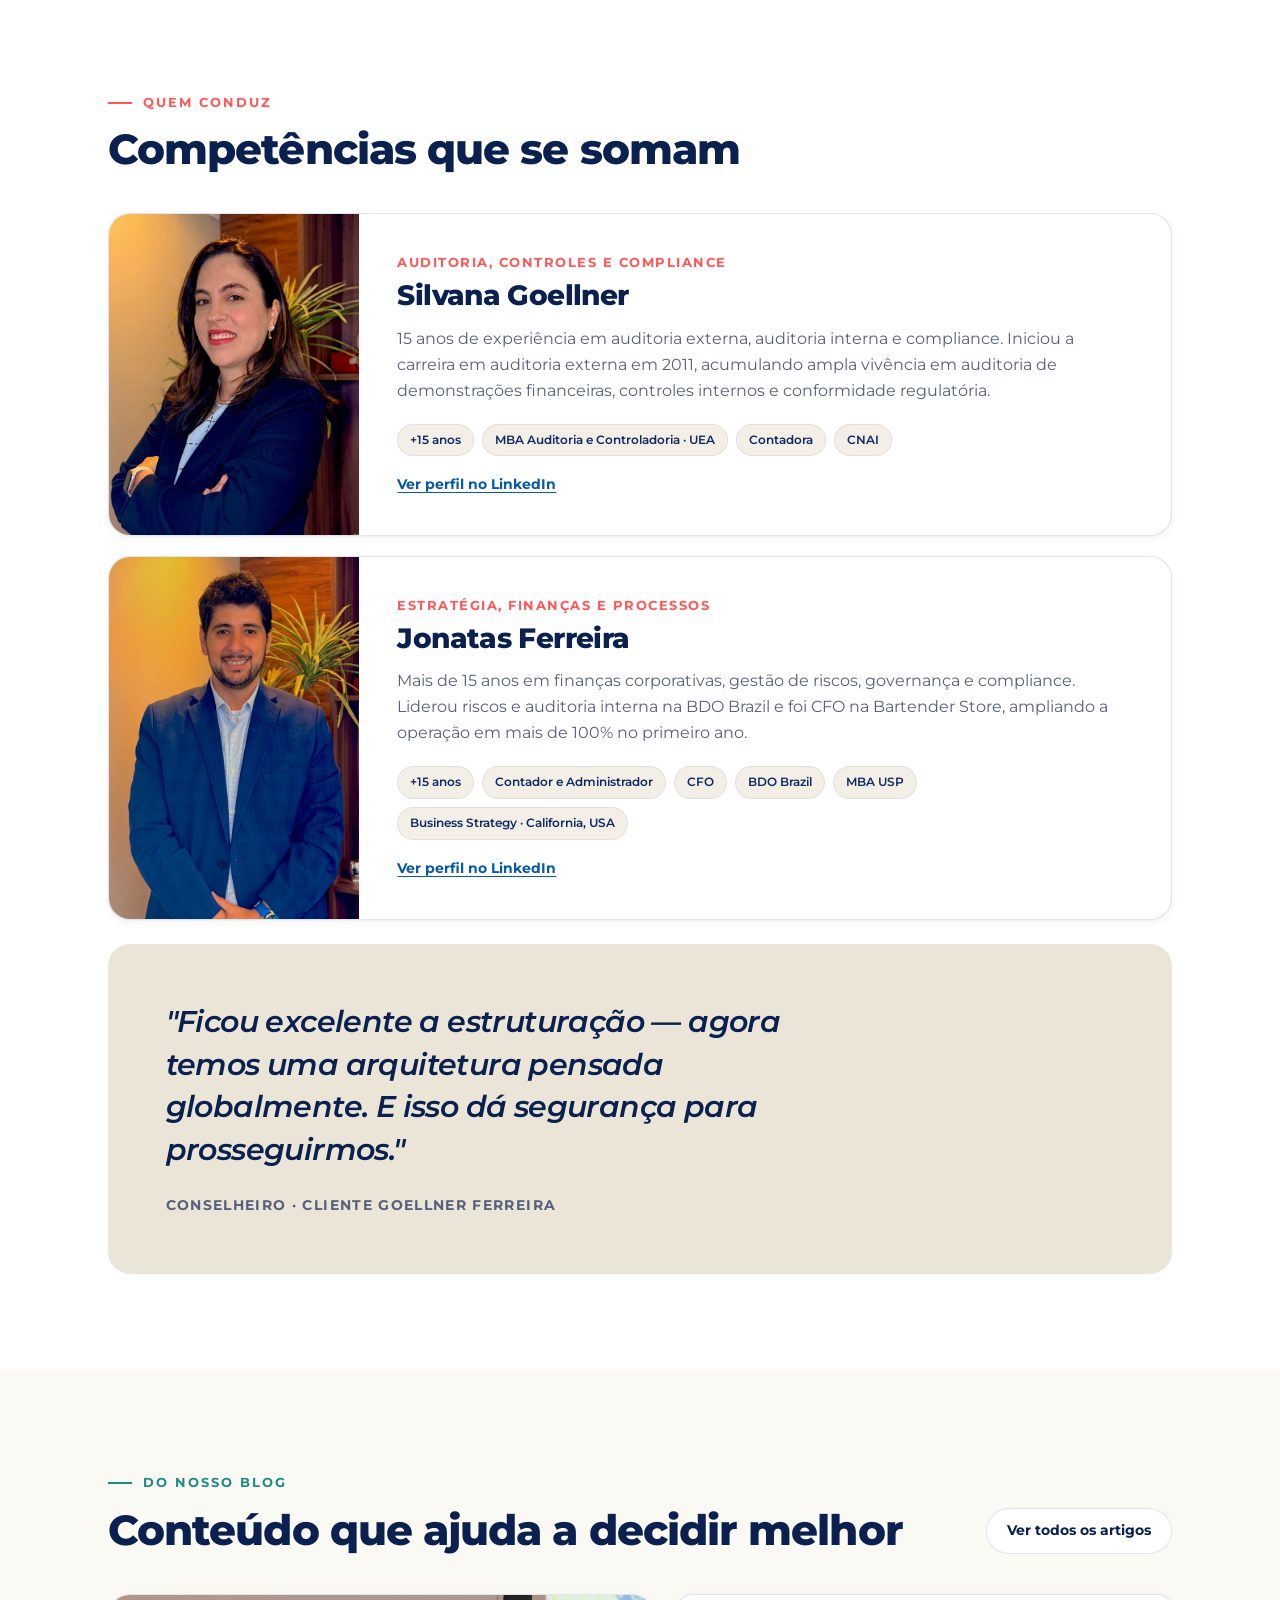
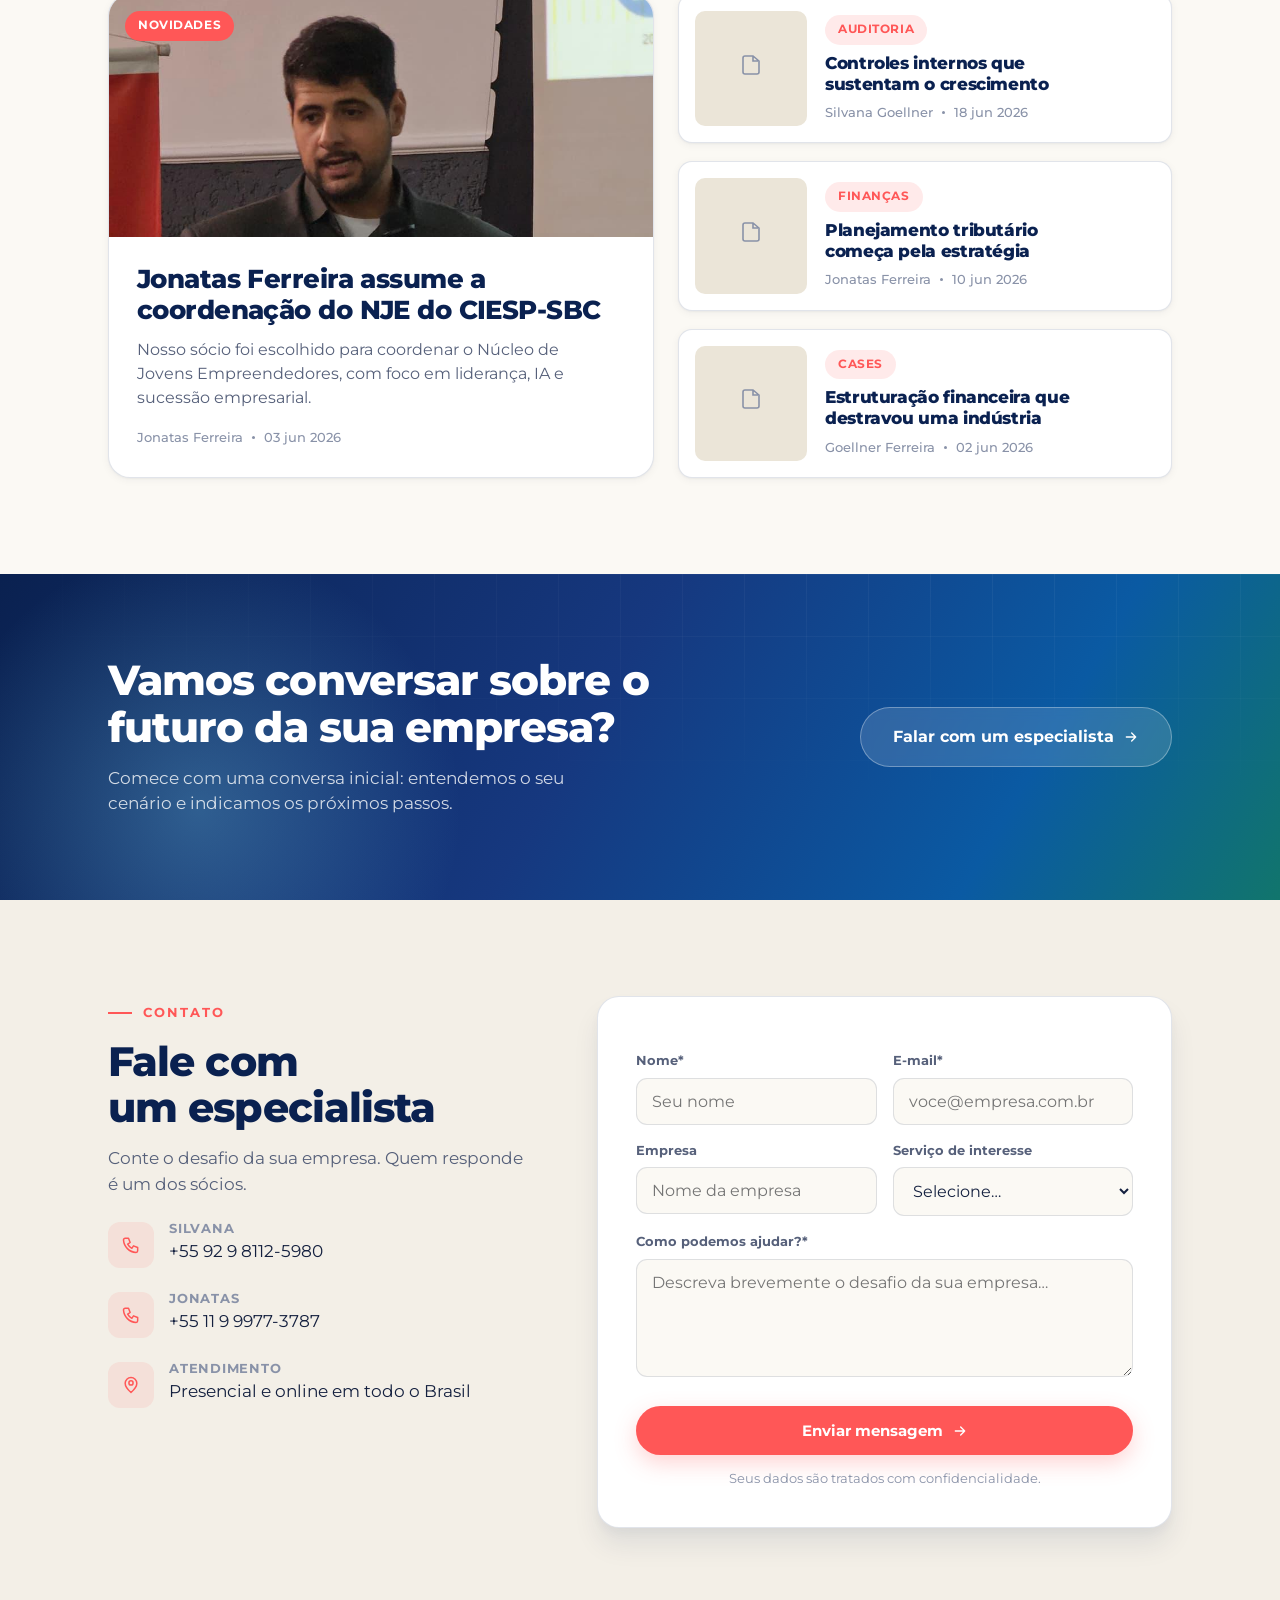
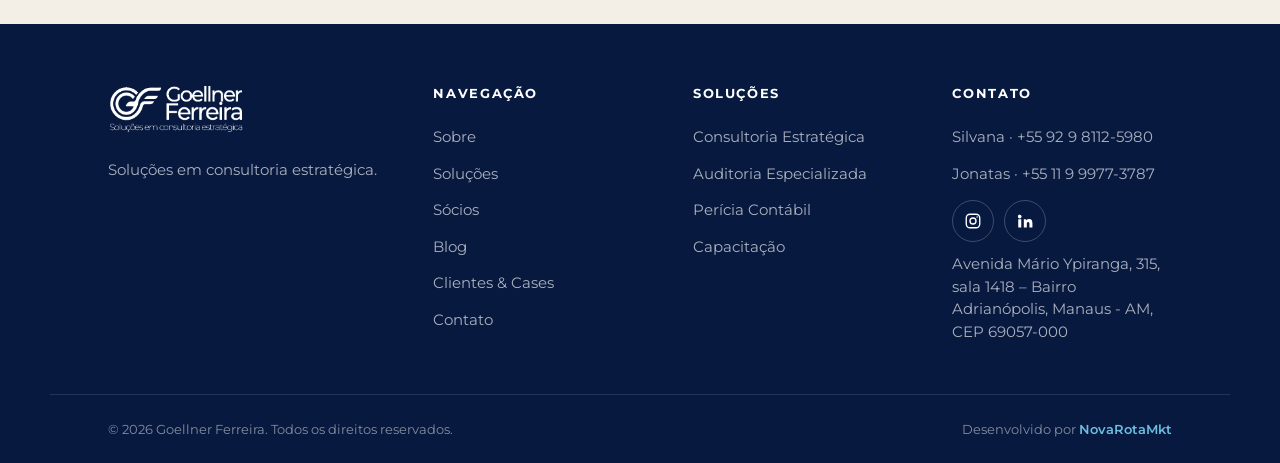
==== commit 77f88764: "1" ====
--- a/index.html
+++ b/index.html
@@ -143,7 +143,7 @@
 .trust-l{font-size:11.5px;font-weight:700;letter-spacing:.16em;text-transform:uppercase;color:var(--faint);text-align:center;margin-bottom:26px}
 .trust-more{font-size:13.5px;font-weight:700;color:var(--navy-700);text-decoration:underline;text-underline-offset:3px}.trust-more:hover{color:var(--coral)}
 .marquee{overflow:hidden;-webkit-mask-image:linear-gradient(90deg,transparent,#000 8%,#000 92%,transparent);mask-image:linear-gradient(90deg,transparent,#000 8%,#000 92%,transparent)}
-.marquee-track{display:flex;width:max-content;animation:marquee 70s linear infinite;will-change:transform}.marquee-group{display:flex;align-items:center;flex:none;gap:clamp(40px,6vw,76px);padding-right:clamp(40px,6vw,76px)}
+.marquee-track{display:flex;width:max-content;animation:marquee 80s linear infinite;will-change:transform}.marquee-group{display:flex;align-items:center;flex:none;gap:clamp(40px,6vw,76px);padding-right:clamp(40px,6vw,76px)}
 .marquee-group img{height:36px;width:auto;flex:none;filter:grayscale(1) opacity(.55);transition:filter .22s}
 .marquee-group img:hover{filter:none}
 .marquee:hover .marquee-track{animation-play-state:paused}
@@ -326,7 +326,7 @@
 .crumb{display:flex;flex-wrap:wrap;align-items:center;column-gap:6px}.crumb a{display:inline-flex;align-items:center;min-height:40px}
 .chip,.panel-post-tag,.panel-h span:first-child,.trust-l{font-size:12px!important}
 .ftr-bot a{display:inline-flex;align-items:center;min-height:36px}
-}</style>
+}.marquee-group img{height:auto!important;max-height:52px;max-width:130px;width:auto;object-fit:contain;mix-blend-mode:multiply}.marquee-group img[src*="senai"]{max-width:150px}</style>
 </head>
 <body>
 
@@ -357,7 +357,7 @@
     </div>
     <div class="panel rv" id="heroPanel">
       <div class="panel-slide active" data-slide="0">
-        <div class="panel-photo"><div class="panel-photo-img"><img src="assets/socios-2026.jpg" width="960" height="640" alt="Silvana Goellner e Jonatas Ferreira, sócios da Goellner Ferreira" /></div><div class="panel-photo-cap"><span class="panel-post-tag">Goellner Ferreira</span><h4>Consultoria estratégica, auditoria especializada, perícia contábil e capacitação — tudo sob a mesma parceria.</h4><a class="panel-post-link" href="#sobre">Conheça a empresa <svg viewBox="0 0 24 24" fill="none" stroke="currentColor" stroke-width="2" stroke-linecap="round" stroke-linejoin="round"><path d="M5 12h14M13 6l6 6-6 6"/></svg></a></div></div>
+        <div class="panel-photo"><div class="panel-photo-img"><img src="assets/socios-aperto.jpg" width="1200" height="900" alt="Silvana Goellner e Jonatas Ferreira, sócios da Goellner Ferreira" /></div><div class="panel-photo-cap"><span class="panel-post-tag">Goellner Ferreira</span><h4>Consultoria estratégica, auditoria especializada, perícia contábil e capacitação — tudo sob a mesma parceria.</h4><a class="panel-post-link" href="#sobre">Conheça a empresa <svg viewBox="0 0 24 24" fill="none" stroke="currentColor" stroke-width="2" stroke-linecap="round" stroke-linejoin="round"><path d="M5 12h14M13 6l6 6-6 6"/></svg></a></div></div>
       </div>
       <div class="panel-slide" data-slide="1">
         <div class="panel-h"><span>Do nosso blog</span><span class="pulse"></span></div>
@@ -374,7 +374,7 @@
       <div class="panel-slide" data-slide="2">
         <div class="panel-h"><span>Quem conduz</span><span class="pulse"></span></div>
         <div class="panel-about">
-          <div class="panel-duo"><img src="assets/socios-2026.jpg" width="960" height="640" alt="Silvana Goellner e Jonatas Ferreira, sócios da Goellner Ferreira" /></div>
+          <div class="panel-duo"><img src="assets/socios-aperto.jpg" width="1200" height="900" alt="Silvana Goellner e Jonatas Ferreira, sócios da Goellner Ferreira" /></div>
           <p>A Goellner Ferreira reúne experiência, visão estratégica e excelência técnica para apoiar empresas na tomada de decisões, no fortalecimento da governança e na melhoria de resultados.</p>
           <div class="panel-duo-cap"><b>Silvana Goellner</b><span>Auditoria, controles e compliance</span><b>Jonatas Ferreira</b><span>Estratégia, finanças e processos</span></div>
         </div>
@@ -387,31 +387,7 @@
 <div class="trust">
   <div class="trust-l">Confiado por</div>
   <div class="marquee">
-    <div class="marquee-track"><div class="marquee-group"><img src="assets/clients/bartender-store.png" width="100" height="66" alt="Bartender Store" />
-<img src="assets/clients/manaus-plaza.png" width="213" height="182" alt="Manaus Plaza" />
-<img src="assets/clients/connect-device.png" width="225" height="83" alt="Connect Device" />
-<img src="assets/clients/verde-brasil-cor.svg" width="201" height="150" alt="Verde Brasil" />
-<img src="assets/clients/ciesp-sbc.png" width="180" height="93" alt="CIESP São Bernardo do Campo" /><img src="assets/clients/jurua.png" alt="Juruá Estaleiro e Navegação" /><img src="assets/clients/etam.png" alt="Construtora Etam" /><img src="assets/clients/bastazini.png" alt="Grupo Bastazini" /><img src="assets/clients/idesam.png" alt="Idesam" /><img src="assets/clients/polirama.png" alt="Polirama" /><img src="assets/clients/bartender-store.png" width="100" height="66" alt="Bartender Store" />
-<img src="assets/clients/manaus-plaza.png" width="213" height="182" alt="Manaus Plaza" />
-<img src="assets/clients/connect-device.png" width="225" height="83" alt="Connect Device" />
-<img src="assets/clients/verde-brasil-cor.svg" width="201" height="150" alt="Verde Brasil" />
-<img src="assets/clients/ciesp-sbc.png" width="180" height="93" alt="CIESP São Bernardo do Campo" /><img src="assets/clients/jurua.png" alt="Juruá Estaleiro e Navegação" /><img src="assets/clients/etam.png" alt="Construtora Etam" /><img src="assets/clients/bastazini.png" alt="Grupo Bastazini" /><img src="assets/clients/idesam.png" alt="Idesam" /><img src="assets/clients/polirama.png" alt="Polirama" /><img src="assets/clients/bartender-store.png" width="100" height="66" alt="Bartender Store" />
-<img src="assets/clients/manaus-plaza.png" width="213" height="182" alt="Manaus Plaza" />
-<img src="assets/clients/connect-device.png" width="225" height="83" alt="Connect Device" />
-<img src="assets/clients/verde-brasil-cor.svg" width="201" height="150" alt="Verde Brasil" />
-<img src="assets/clients/ciesp-sbc.png" width="180" height="93" alt="CIESP São Bernardo do Campo" /><img src="assets/clients/jurua.png" alt="Juruá Estaleiro e Navegação" /><img src="assets/clients/etam.png" alt="Construtora Etam" /><img src="assets/clients/bastazini.png" alt="Grupo Bastazini" /><img src="assets/clients/idesam.png" alt="Idesam" /><img src="assets/clients/polirama.png" alt="Polirama" /></div><div class="marquee-group" aria-hidden="true"><img src="assets/clients/bartender-store.png" width="100" height="66" alt="Bartender Store" />
-<img src="assets/clients/manaus-plaza.png" width="213" height="182" alt="Manaus Plaza" />
-<img src="assets/clients/connect-device.png" width="225" height="83" alt="Connect Device" />
-<img src="assets/clients/verde-brasil-cor.svg" width="201" height="150" alt="Verde Brasil" />
-<img src="assets/clients/ciesp-sbc.png" width="180" height="93" alt="CIESP São Bernardo do Campo" /><img src="assets/clients/jurua.png" alt="Juruá Estaleiro e Navegação" /><img src="assets/clients/etam.png" alt="Construtora Etam" /><img src="assets/clients/bastazini.png" alt="Grupo Bastazini" /><img src="assets/clients/idesam.png" alt="Idesam" /><img src="assets/clients/polirama.png" alt="Polirama" /><img src="assets/clients/bartender-store.png" width="100" height="66" alt="Bartender Store" />
-<img src="assets/clients/manaus-plaza.png" width="213" height="182" alt="Manaus Plaza" />
-<img src="assets/clients/connect-device.png" width="225" height="83" alt="Connect Device" />
-<img src="assets/clients/verde-brasil-cor.svg" width="201" height="150" alt="Verde Brasil" />
-<img src="assets/clients/ciesp-sbc.png" width="180" height="93" alt="CIESP São Bernardo do Campo" /><img src="assets/clients/jurua.png" alt="Juruá Estaleiro e Navegação" /><img src="assets/clients/etam.png" alt="Construtora Etam" /><img src="assets/clients/bastazini.png" alt="Grupo Bastazini" /><img src="assets/clients/idesam.png" alt="Idesam" /><img src="assets/clients/polirama.png" alt="Polirama" /><img src="assets/clients/bartender-store.png" width="100" height="66" alt="Bartender Store" />
-<img src="assets/clients/manaus-plaza.png" width="213" height="182" alt="Manaus Plaza" />
-<img src="assets/clients/connect-device.png" width="225" height="83" alt="Connect Device" />
-<img src="assets/clients/verde-brasil-cor.svg" width="201" height="150" alt="Verde Brasil" />
-<img src="assets/clients/ciesp-sbc.png" width="180" height="93" alt="CIESP São Bernardo do Campo" /><img src="assets/clients/jurua.png" alt="Juruá Estaleiro e Navegação" /><img src="assets/clients/etam.png" alt="Construtora Etam" /><img src="assets/clients/bastazini.png" alt="Grupo Bastazini" /><img src="assets/clients/idesam.png" alt="Idesam" /><img src="assets/clients/polirama.png" alt="Polirama" /></div></div>
+    <div class="marquee-track"><div class="marquee-group"><img src="assets/clients/bartender-store.png" alt="Bartender Store" /><img src="assets/clients/manaus-plaza.png" alt="Manaus Plaza Shopping &amp; Convenções" /><img src="assets/clients/connect-device.png" alt="Connect Device" /><img src="assets/clients/tarsila-do-amaral.jpeg" alt="Residencial Tarsila do Amaral" /><img src="assets/clients/verde-brasil-cor.svg" alt="Verde Brasil" /><img src="assets/clients/jurua.png" alt="Juruá Estaleiro e Navegação" /><img src="assets/clients/etam.png" alt="Construtora Etam" /><img src="assets/clients/bastazini.png" alt="Grupo Bastazini" /><img src="assets/clients/idesam.png" alt="Idesam" /><img src="assets/clients/polirama.png" alt="Polirama" /><img src="assets/clients/ciesp-sbc.png" alt="CIESP São Bernardo do Campo" /><img src="assets/clients/sesi.jpeg" alt="SESI" /><img src="assets/clients/senai.png" alt="SENAI" /><img src="assets/clients/iel.jpeg" alt="IEL — Instituto Euvaldo Lodi" /><img src="assets/clients/prodam.png" alt="PRODAM" /><img src="assets/clients/ciama.jpeg" alt="CIAMA" /><img src="assets/clients/amazonastur.jpeg" alt="Amazonastur" /></div><div class="marquee-group" aria-hidden="true"><img src="assets/clients/bartender-store.png" alt="Bartender Store" /><img src="assets/clients/manaus-plaza.png" alt="Manaus Plaza Shopping &amp; Convenções" /><img src="assets/clients/connect-device.png" alt="Connect Device" /><img src="assets/clients/tarsila-do-amaral.jpeg" alt="Residencial Tarsila do Amaral" /><img src="assets/clients/verde-brasil-cor.svg" alt="Verde Brasil" /><img src="assets/clients/jurua.png" alt="Juruá Estaleiro e Navegação" /><img src="assets/clients/etam.png" alt="Construtora Etam" /><img src="assets/clients/bastazini.png" alt="Grupo Bastazini" /><img src="assets/clients/idesam.png" alt="Idesam" /><img src="assets/clients/polirama.png" alt="Polirama" /><img src="assets/clients/ciesp-sbc.png" alt="CIESP São Bernardo do Campo" /><img src="assets/clients/sesi.jpeg" alt="SESI" /><img src="assets/clients/senai.png" alt="SENAI" /><img src="assets/clients/iel.jpeg" alt="IEL — Instituto Euvaldo Lodi" /><img src="assets/clients/prodam.png" alt="PRODAM" /><img src="assets/clients/ciama.jpeg" alt="CIAMA" /><img src="assets/clients/amazonastur.jpeg" alt="Amazonastur" /></div></div>
   </div>
   <div style="text-align:center;margin-top:24px"><a class="trust-more" href="cases.html">Conheça nossos clientes e cases</a></div>
 </div>
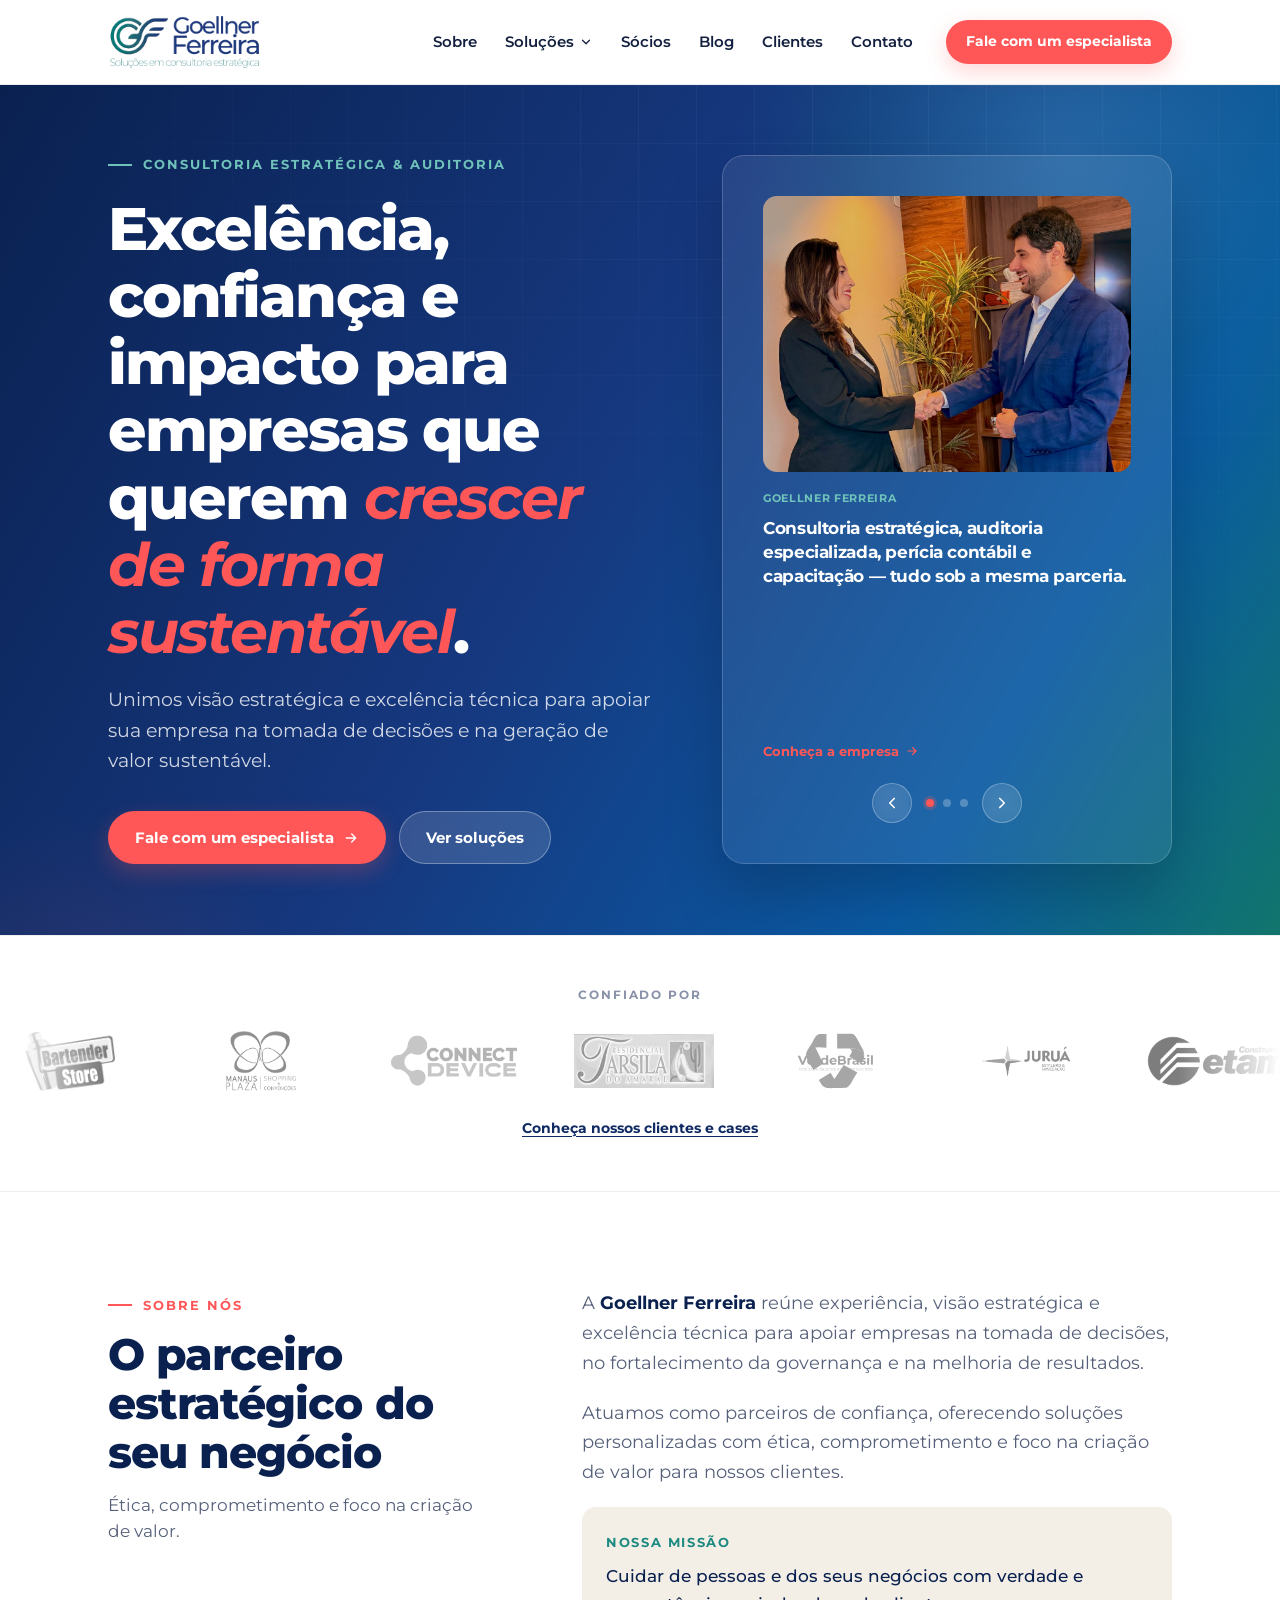
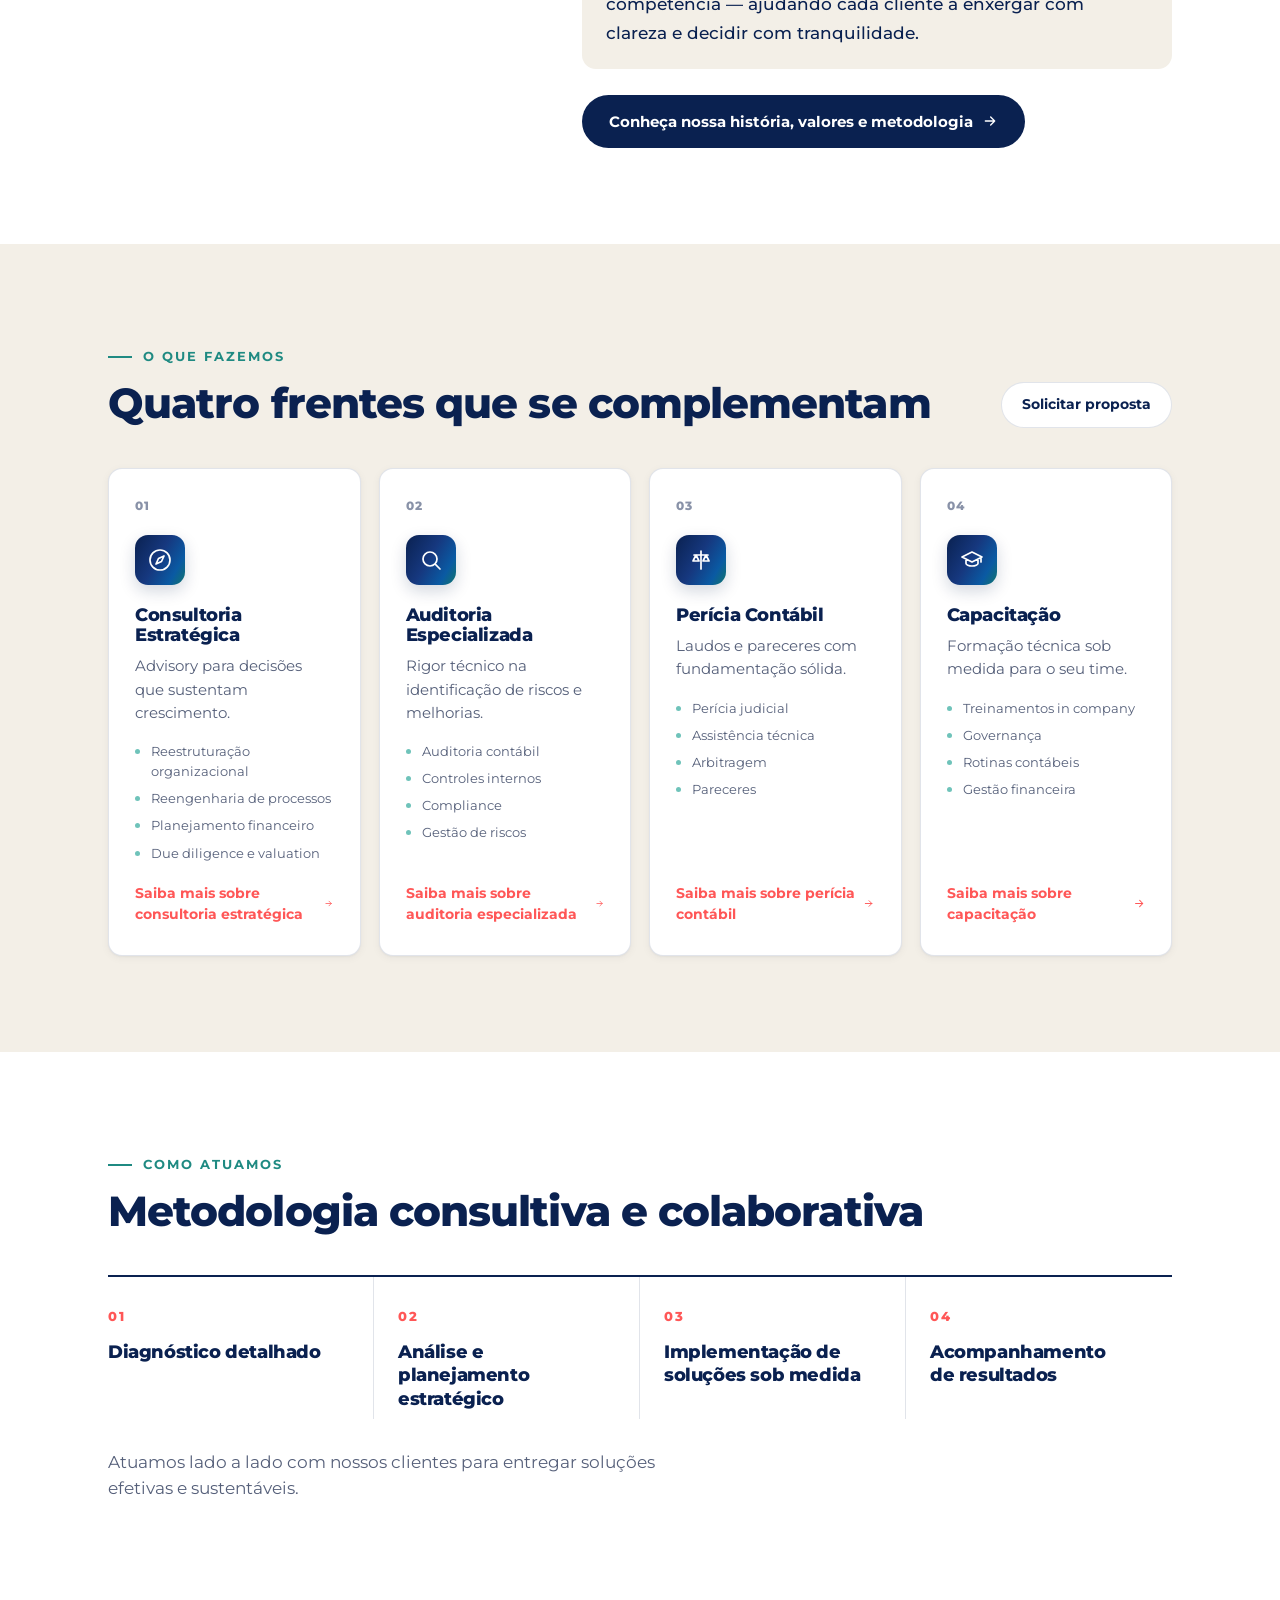
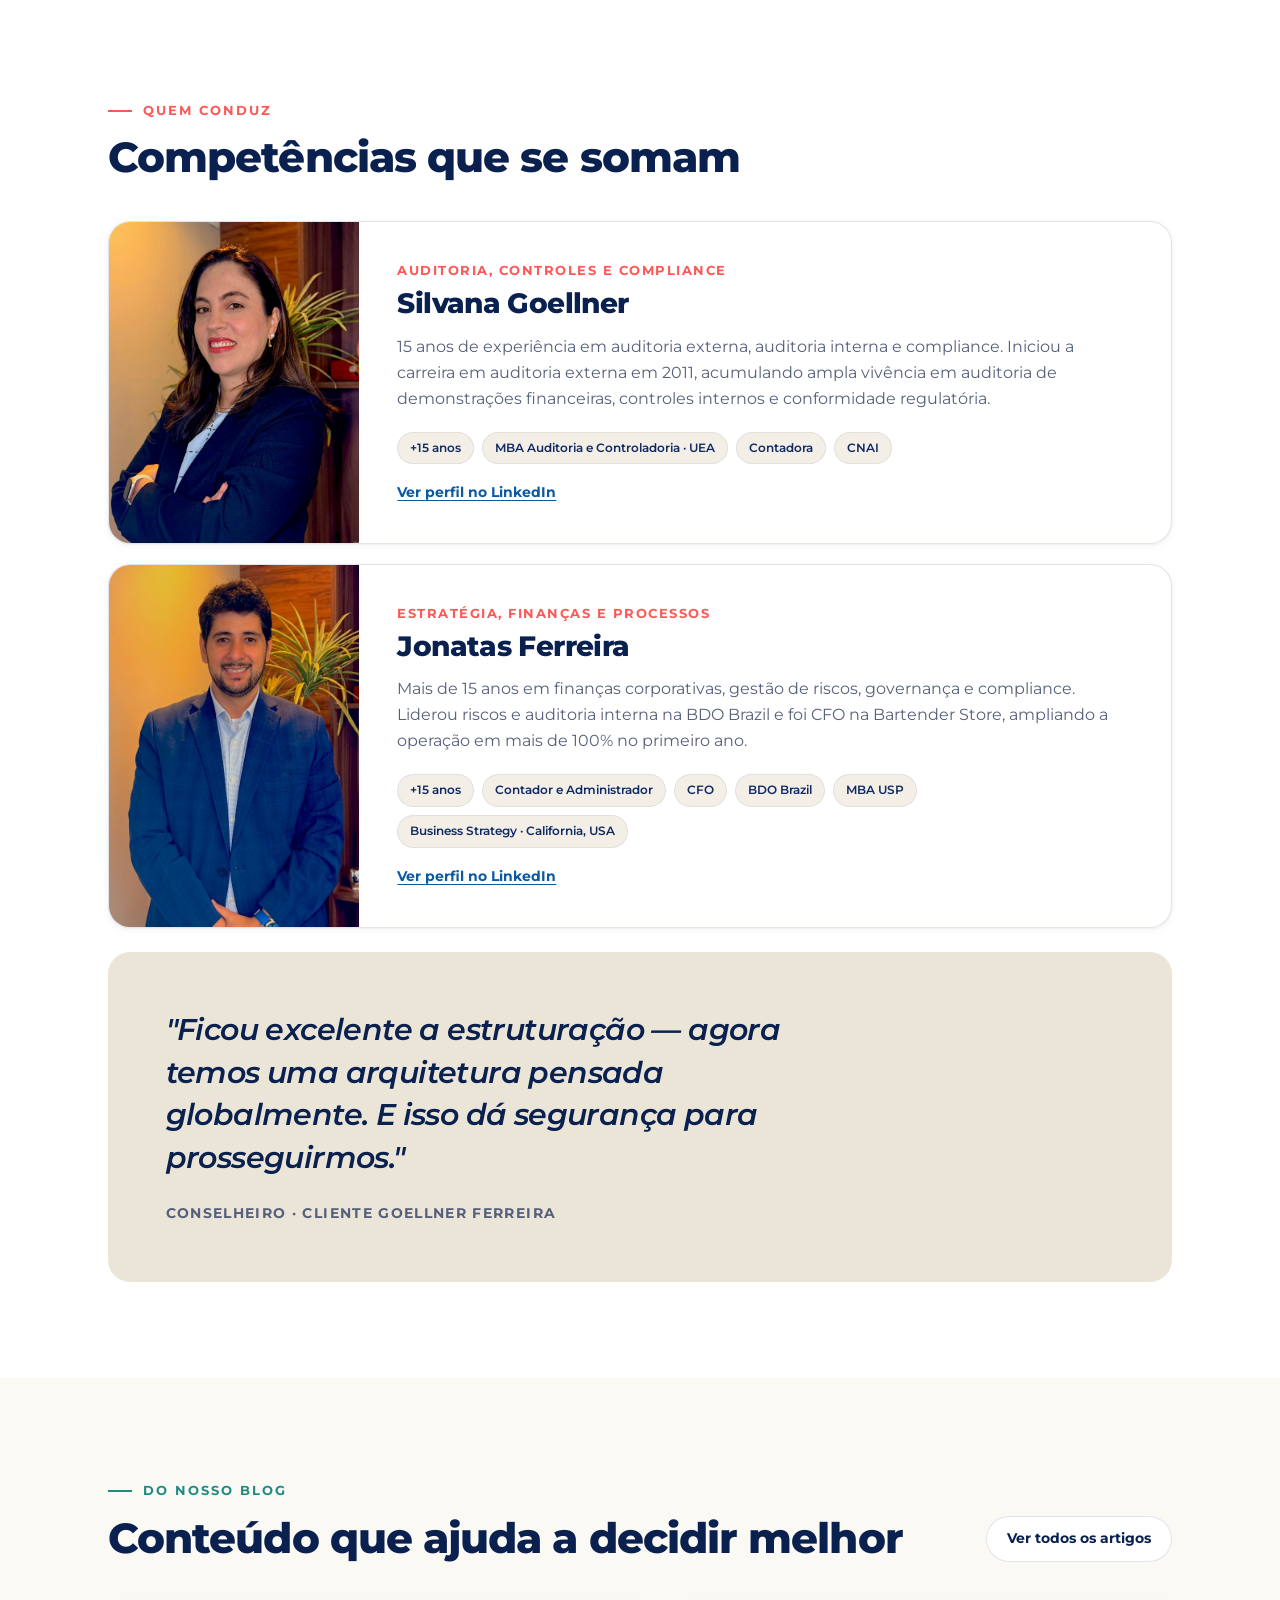
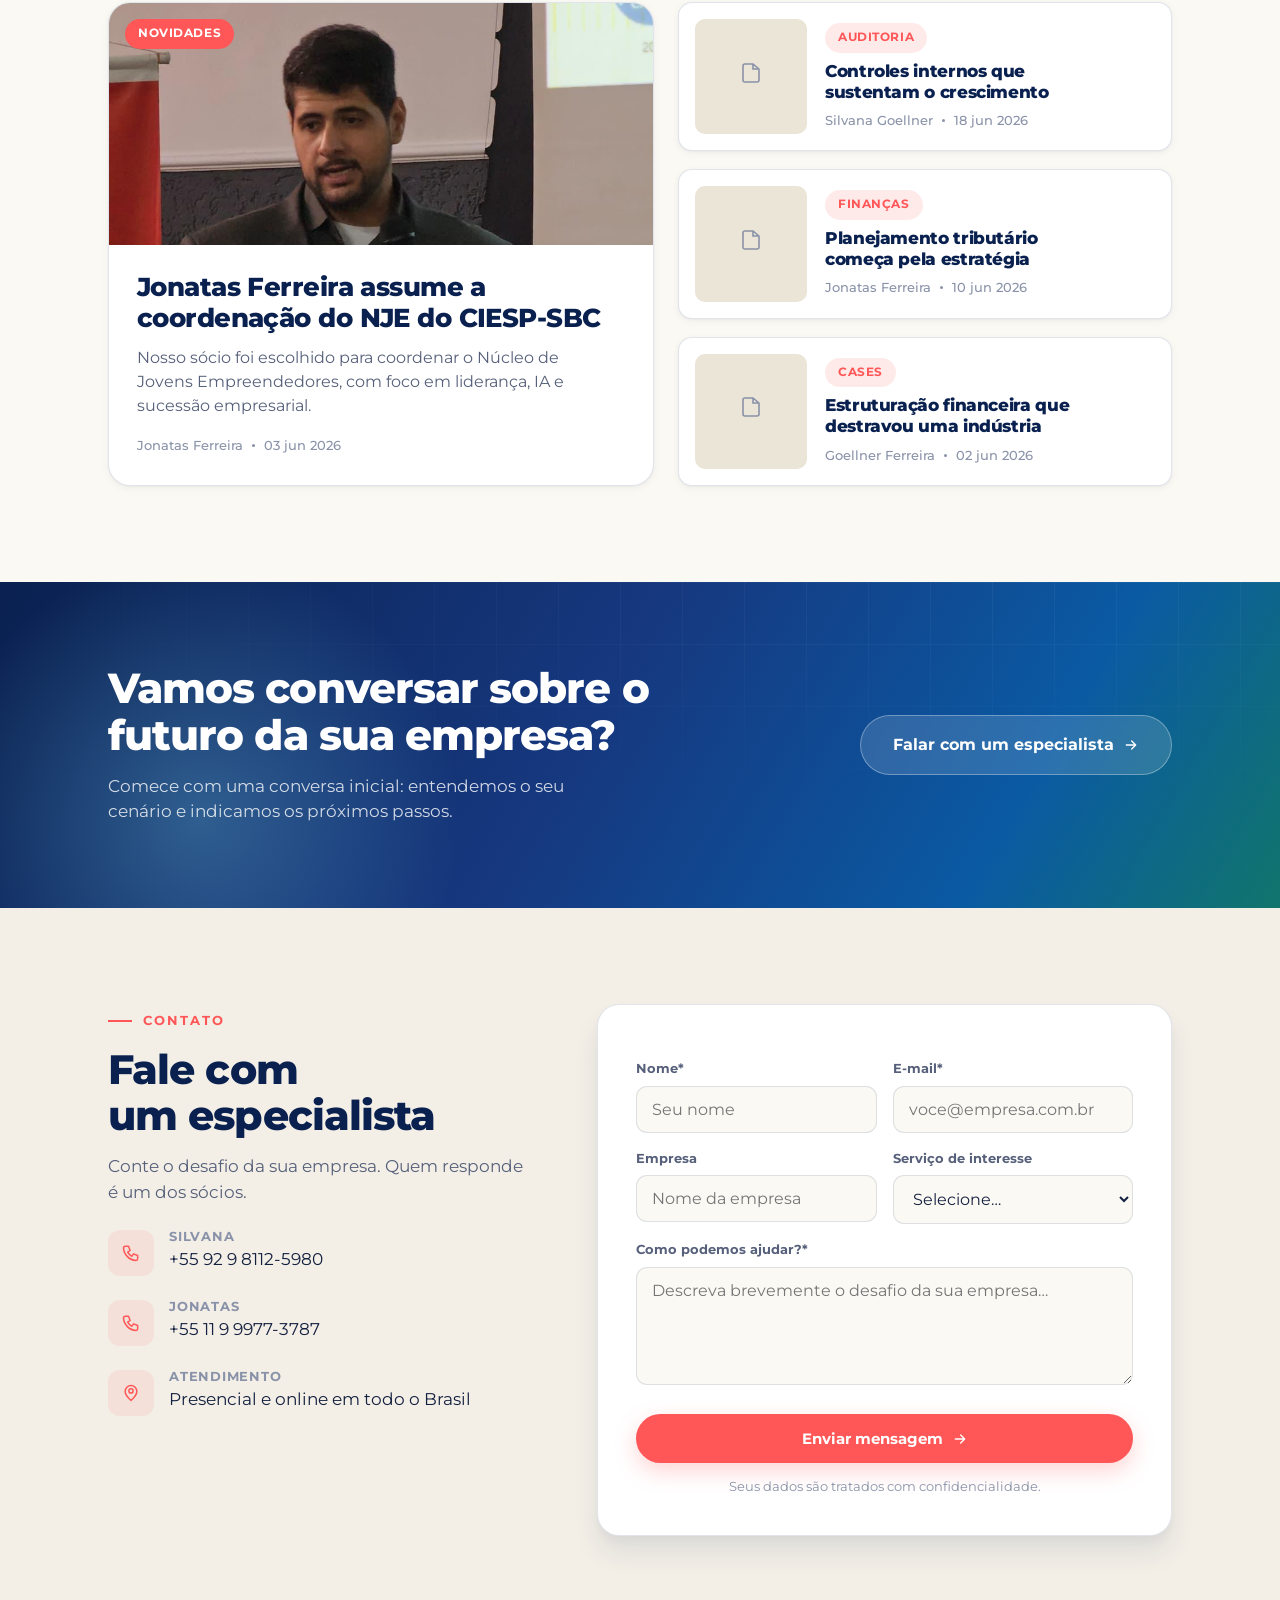
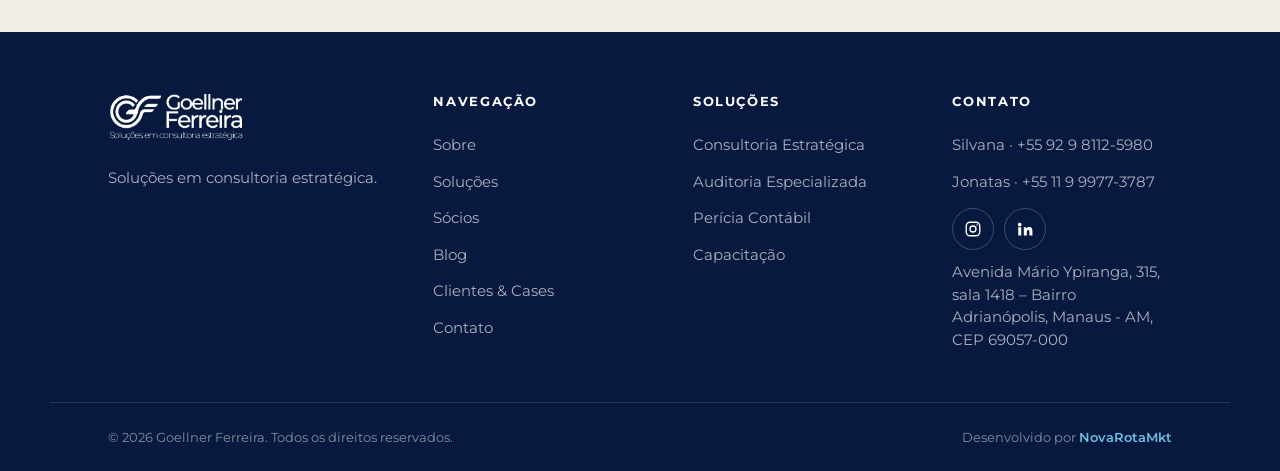
==== commit 2bdb3de6: "11" ====
--- a/index.html
+++ b/index.html
@@ -326,7 +326,7 @@
 .crumb{display:flex;flex-wrap:wrap;align-items:center;column-gap:6px}.crumb a{display:inline-flex;align-items:center;min-height:40px}
 .chip,.panel-post-tag,.panel-h span:first-child,.trust-l{font-size:12px!important}
 .ftr-bot a{display:inline-flex;align-items:center;min-height:36px}
-}.marquee-group img{height:auto!important;max-height:52px;max-width:130px;width:auto;object-fit:contain;mix-blend-mode:multiply}.marquee-group img[src*="senai"]{max-width:150px}</style>
+}.marquee-group img{height:auto!important;max-height:52px;max-width:130px;width:auto;object-fit:contain;mix-blend-mode:multiply}.marquee-group{gap:clamp(28px,4vw,56px)!important;padding-right:clamp(28px,4vw,56px)!important}.marquee-group img{flex:none!important;width:140px!important;height:60px!important;max-width:none!important;max-height:none!important;object-fit:contain!important}@media(max-width:640px){.marquee-group img{width:110px!important;height:48px!important}}</style>
 </head>
 <body>
 
@@ -374,7 +374,7 @@
       <div class="panel-slide" data-slide="2">
         <div class="panel-h"><span>Quem conduz</span><span class="pulse"></span></div>
         <div class="panel-about">
-          <div class="panel-duo"><img src="assets/socios-aperto.jpg" width="1200" height="900" alt="Silvana Goellner e Jonatas Ferreira, sócios da Goellner Ferreira" /></div>
+          <div class="panel-duo"><img src="assets/socios-2026.jpg" width="960" height="640" alt="Silvana Goellner e Jonatas Ferreira, sócios da Goellner Ferreira" /></div>
           <p>A Goellner Ferreira reúne experiência, visão estratégica e excelência técnica para apoiar empresas na tomada de decisões, no fortalecimento da governança e na melhoria de resultados.</p>
           <div class="panel-duo-cap"><b>Silvana Goellner</b><span>Auditoria, controles e compliance</span><b>Jonatas Ferreira</b><span>Estratégia, finanças e processos</span></div>
         </div>
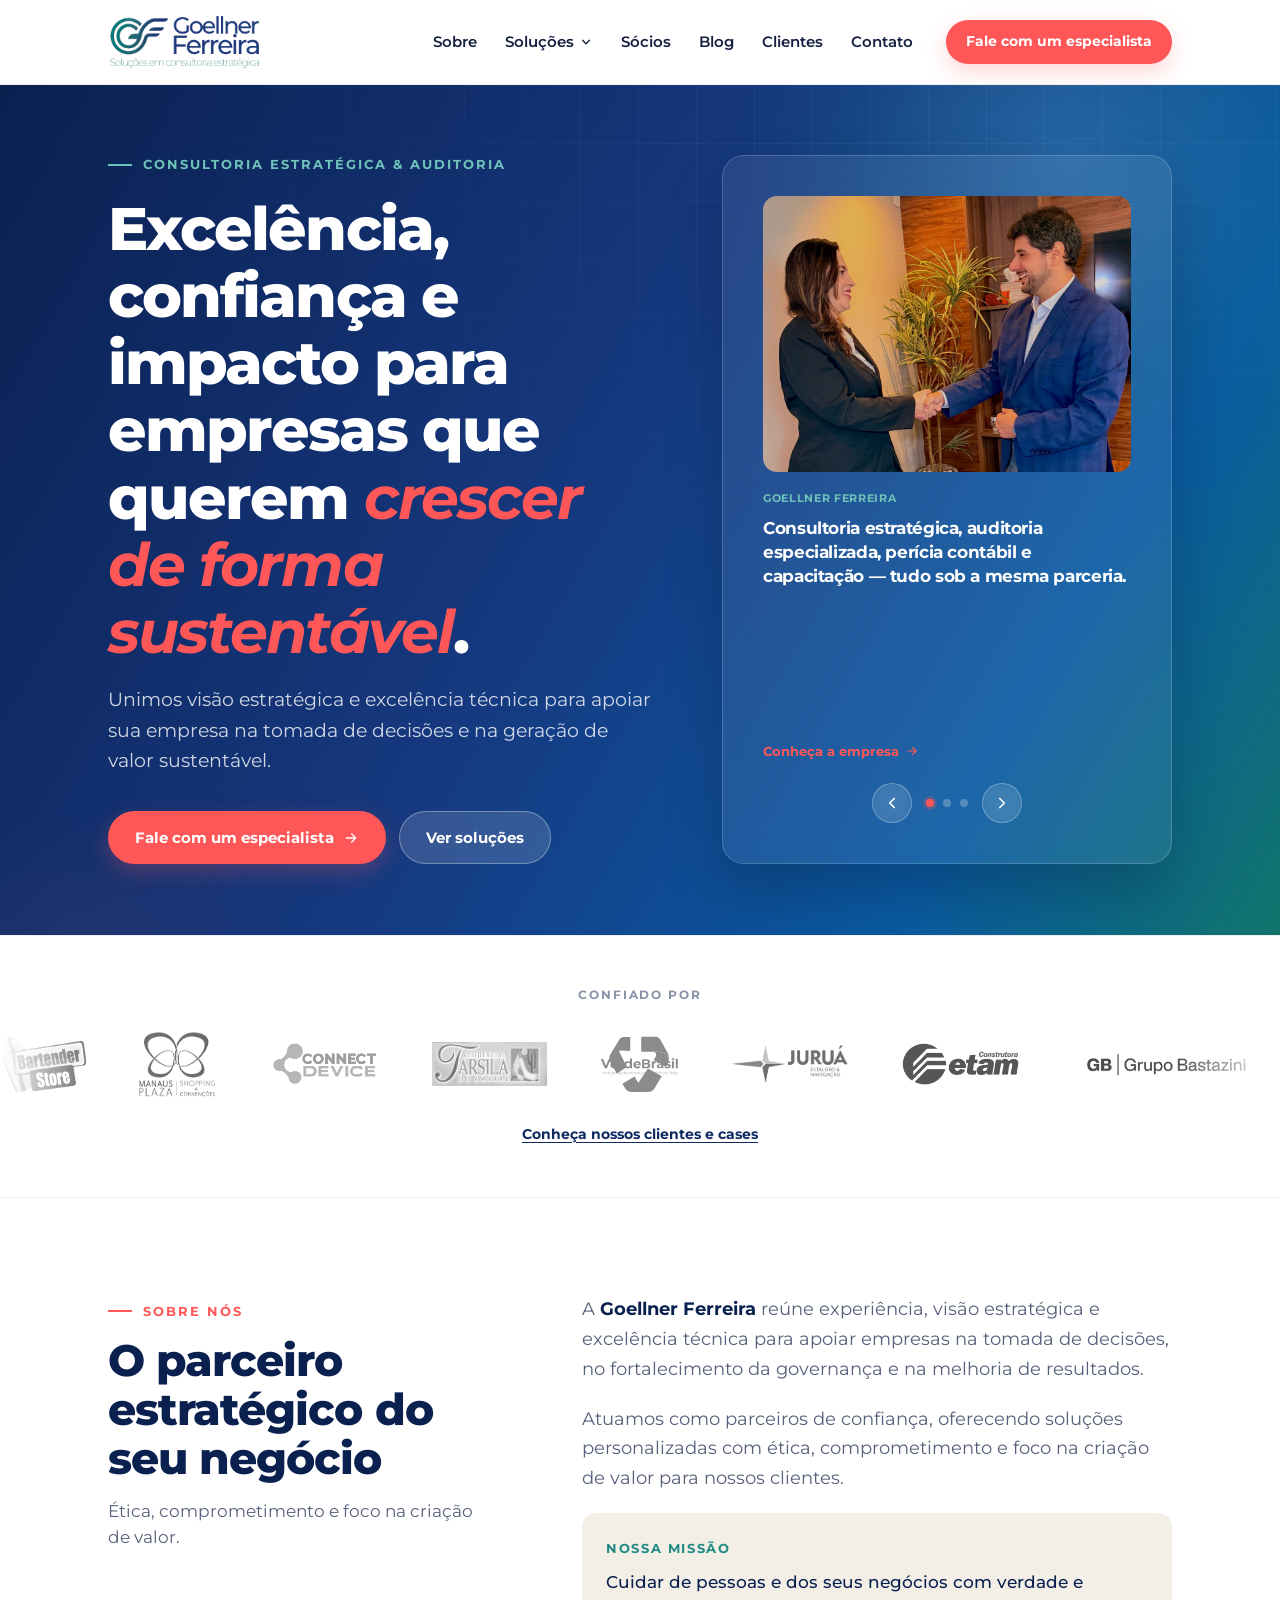
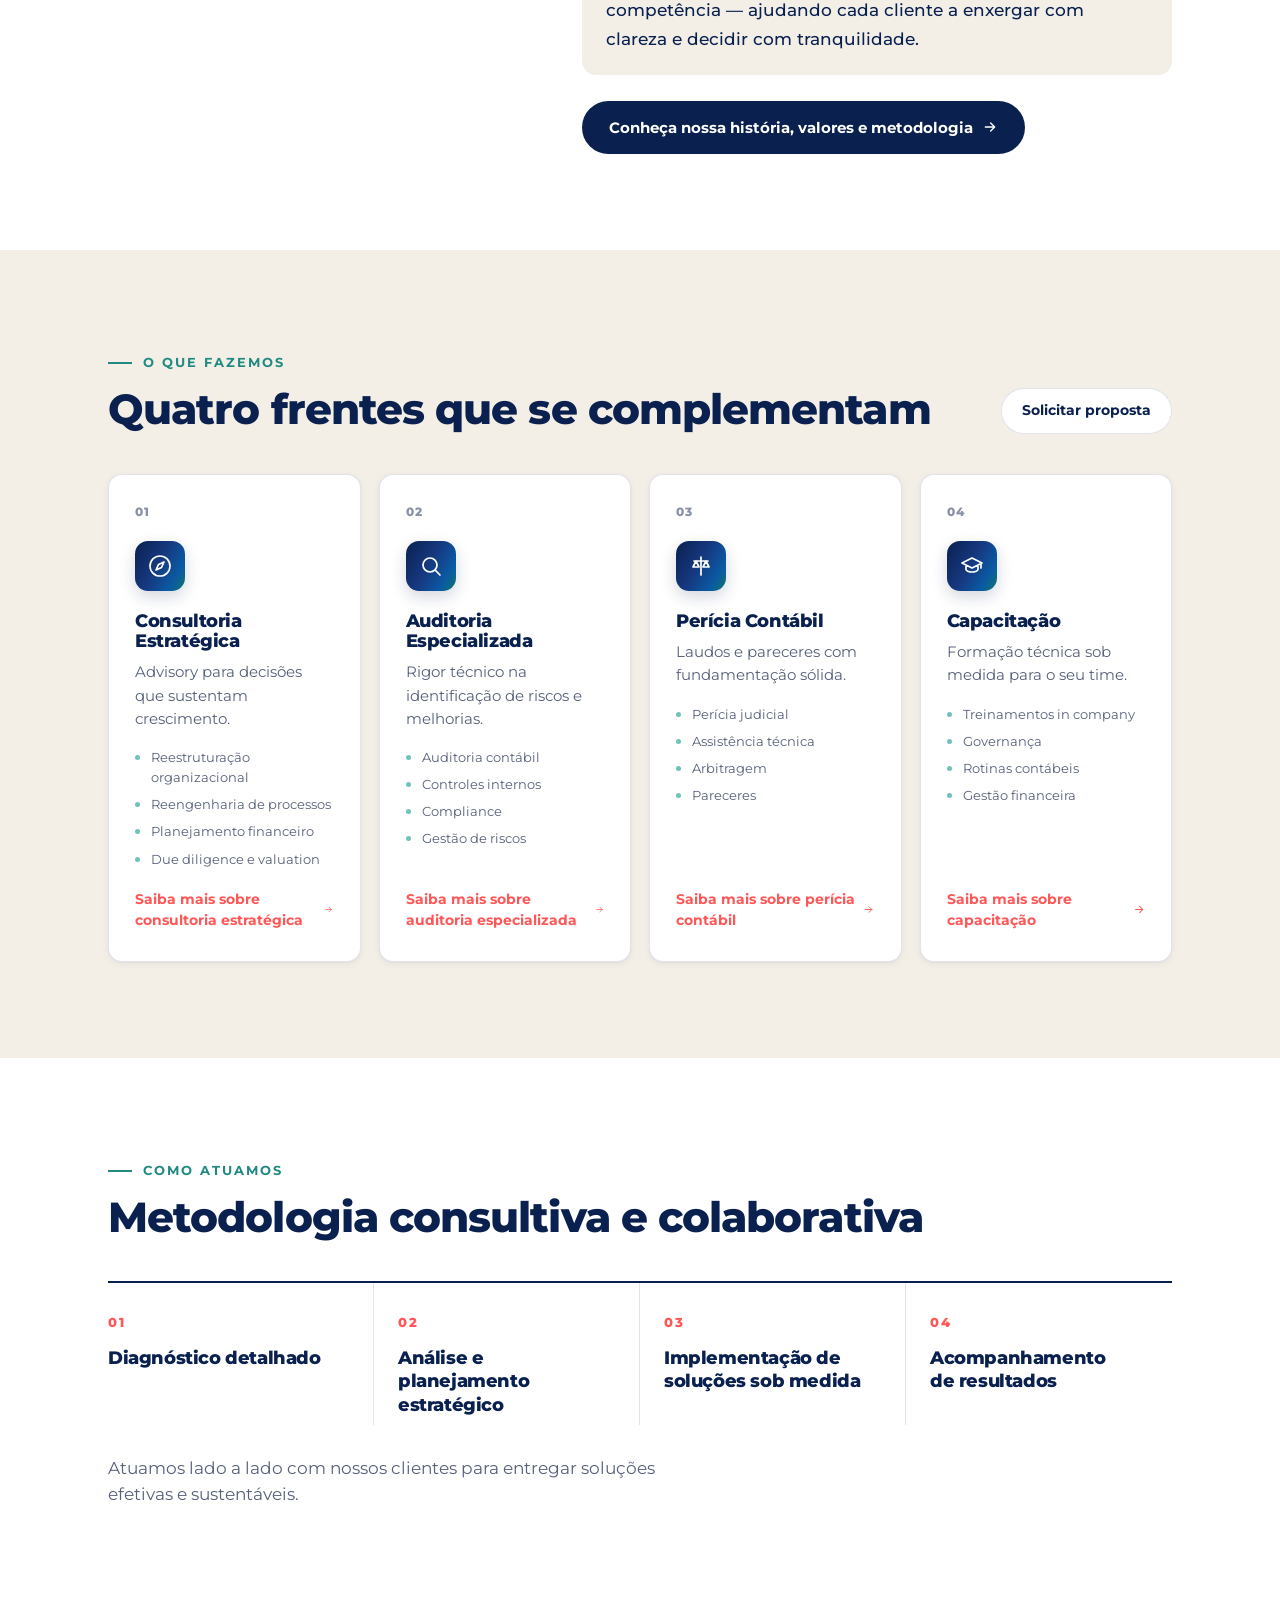
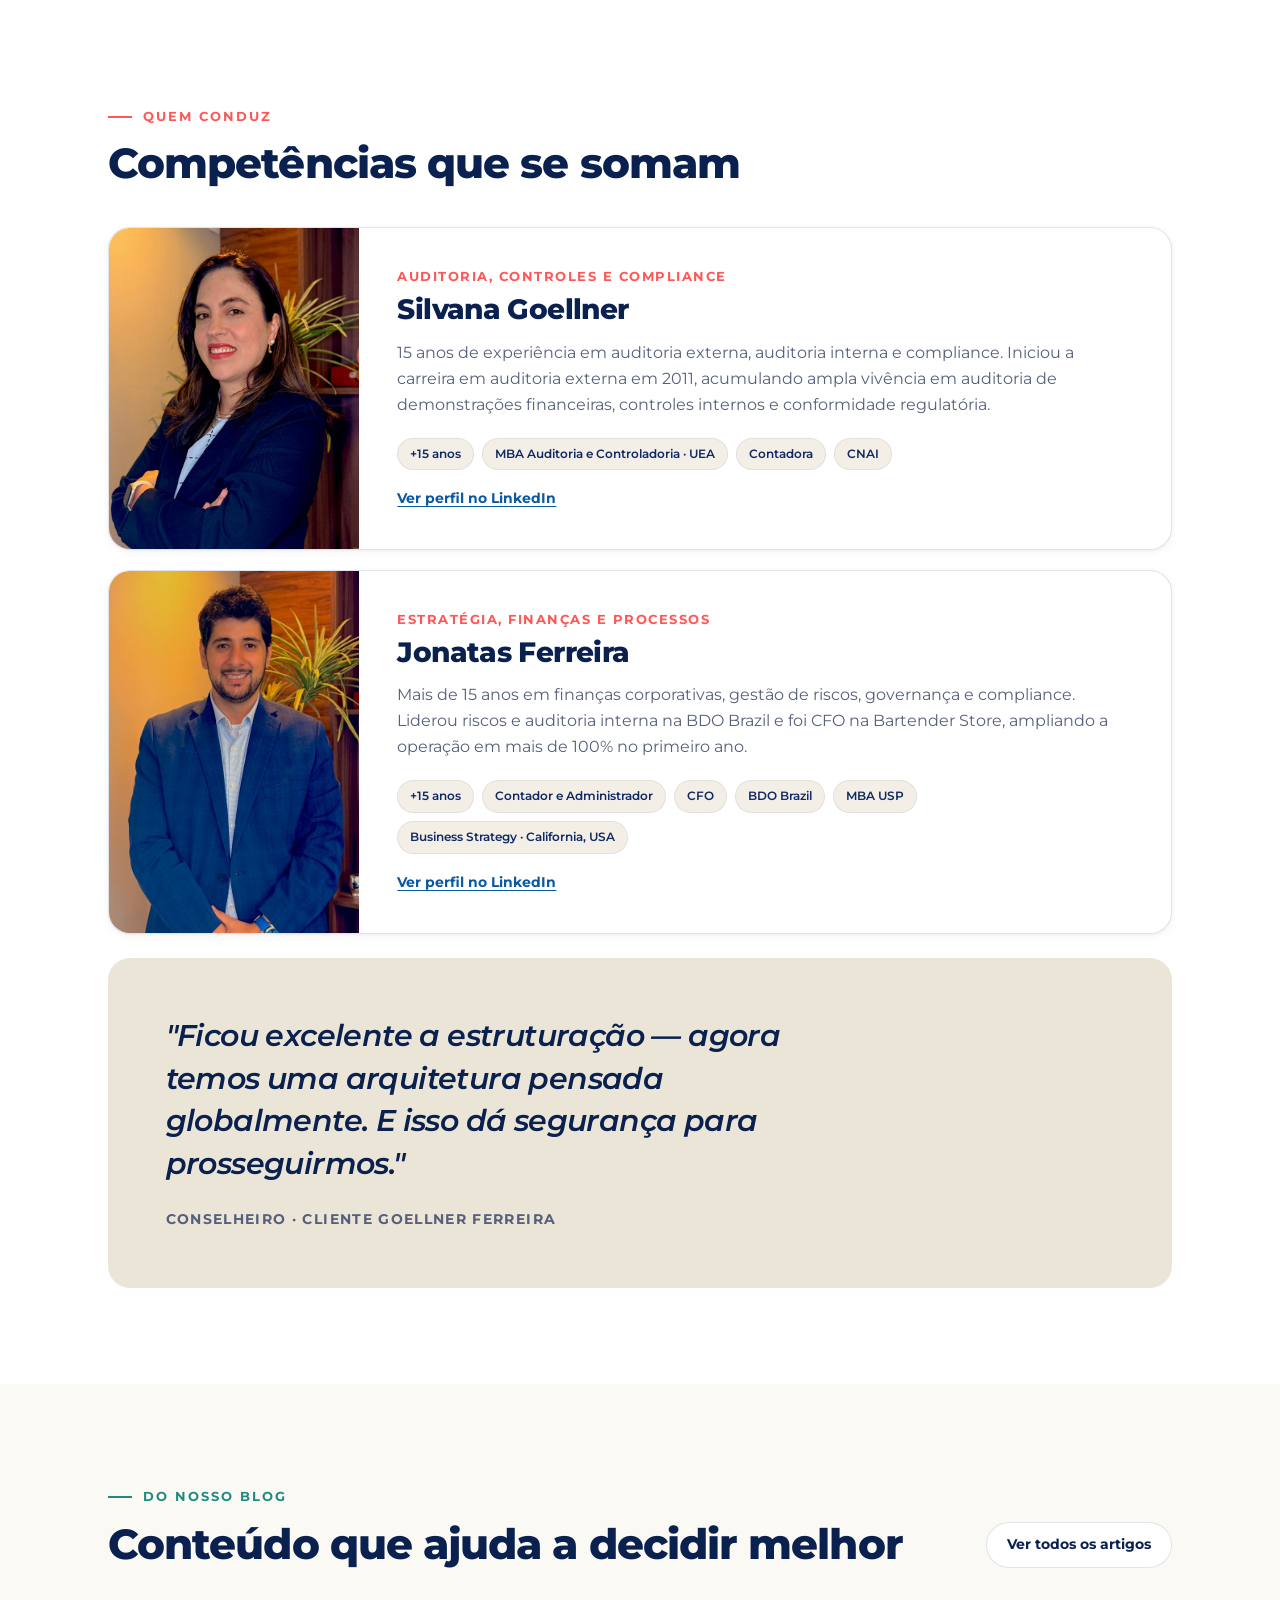
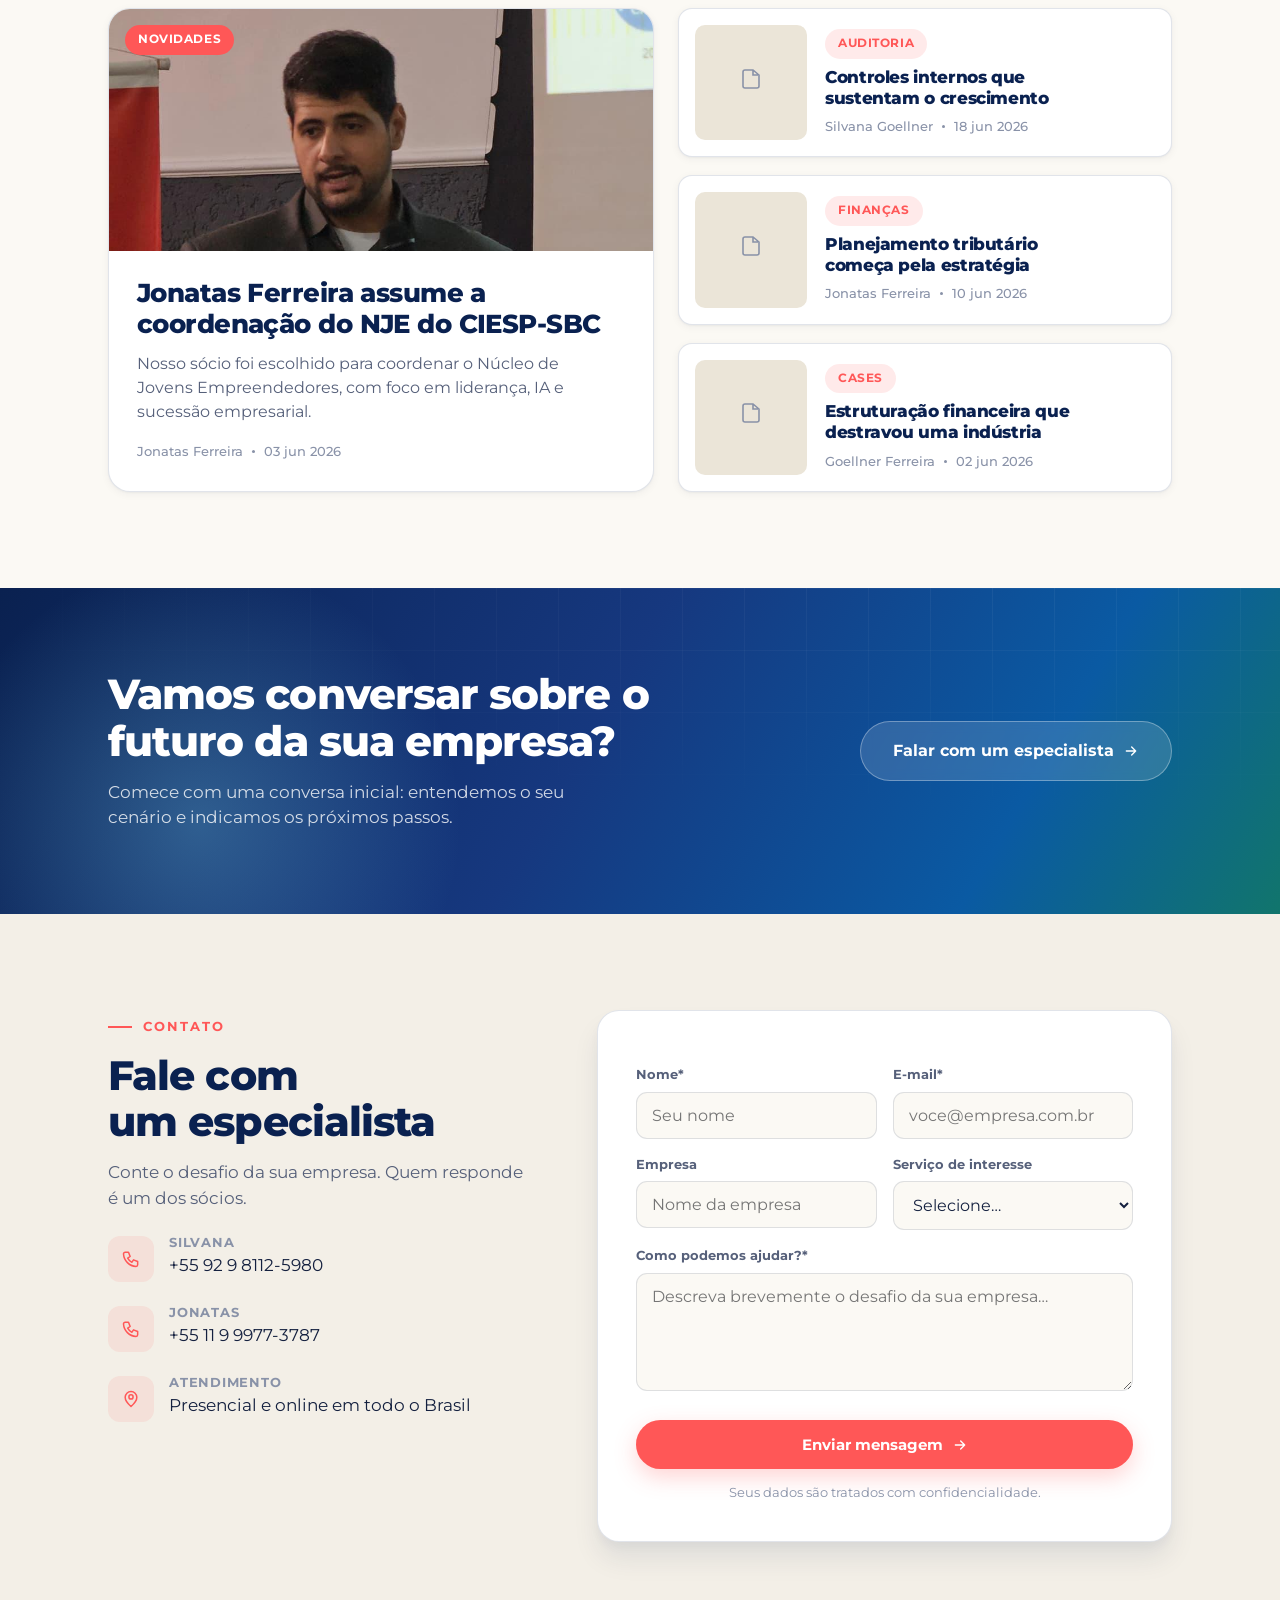
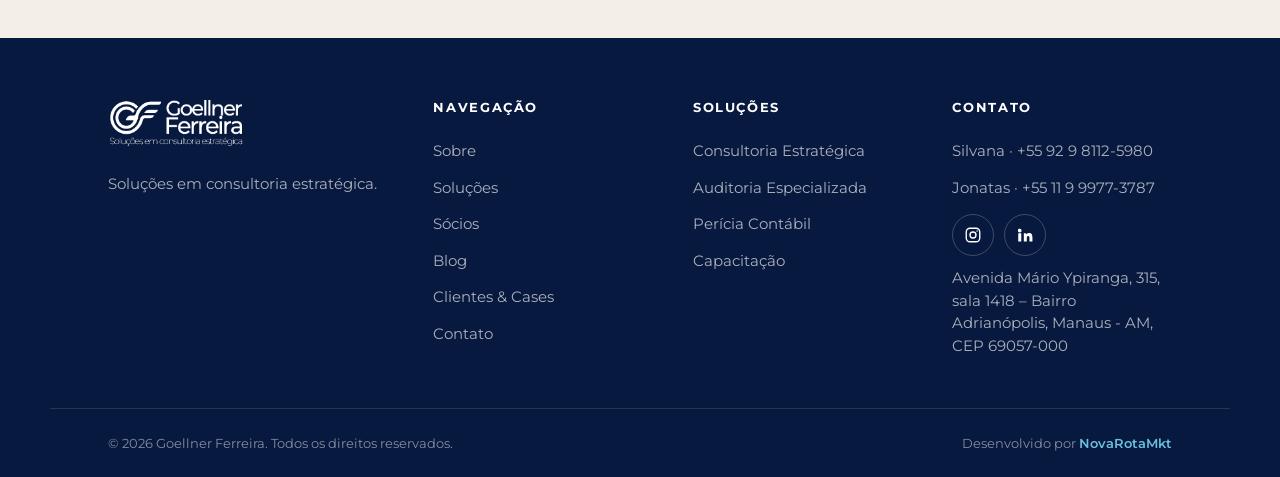
==== commit 0abf3707: "12" ====
--- a/index.html
+++ b/index.html
@@ -326,7 +326,7 @@
 .crumb{display:flex;flex-wrap:wrap;align-items:center;column-gap:6px}.crumb a{display:inline-flex;align-items:center;min-height:40px}
 .chip,.panel-post-tag,.panel-h span:first-child,.trust-l{font-size:12px!important}
 .ftr-bot a{display:inline-flex;align-items:center;min-height:36px}
-}.marquee-group img{height:auto!important;max-height:52px;max-width:130px;width:auto;object-fit:contain;mix-blend-mode:multiply}.marquee-group{gap:clamp(28px,4vw,56px)!important;padding-right:clamp(28px,4vw,56px)!important}.marquee-group img{flex:none!important;width:140px!important;height:60px!important;max-width:none!important;max-height:none!important;object-fit:contain!important}@media(max-width:640px){.marquee-group img{width:110px!important;height:48px!important}}</style>
+}.marquee-group img{height:auto!important;max-height:52px;max-width:130px;width:auto;object-fit:contain;mix-blend-mode:multiply}.marquee-group{gap:clamp(28px,4vw,56px)!important;padding-right:clamp(28px,4vw,56px)!important}.marquee-group img{flex:none!important;width:calc(var(--w) * var(--ls,1))!important;height:calc(var(--h) * var(--ls,1))!important;max-width:none!important;max-height:none!important;object-fit:contain!important;filter:grayscale(1) contrast(1.05)!important;opacity:.7;mix-blend-mode:multiply;transition:filter .25s,opacity .25s}.marquee-group img:hover{filter:none!important;opacity:1}.marquee{--ls:1}@media(max-width:640px){.marquee{--ls:.78}}</style>
 </head>
 <body>
 
@@ -387,7 +387,7 @@
 <div class="trust">
   <div class="trust-l">Confiado por</div>
   <div class="marquee">
-    <div class="marquee-track"><div class="marquee-group"><img src="assets/clients/bartender-store.png" alt="Bartender Store" /><img src="assets/clients/manaus-plaza.png" alt="Manaus Plaza Shopping &amp; Convenções" /><img src="assets/clients/connect-device.png" alt="Connect Device" /><img src="assets/clients/tarsila-do-amaral.jpeg" alt="Residencial Tarsila do Amaral" /><img src="assets/clients/verde-brasil-cor.svg" alt="Verde Brasil" /><img src="assets/clients/jurua.png" alt="Juruá Estaleiro e Navegação" /><img src="assets/clients/etam.png" alt="Construtora Etam" /><img src="assets/clients/bastazini.png" alt="Grupo Bastazini" /><img src="assets/clients/idesam.png" alt="Idesam" /><img src="assets/clients/polirama.png" alt="Polirama" /><img src="assets/clients/ciesp-sbc.png" alt="CIESP São Bernardo do Campo" /><img src="assets/clients/sesi.jpeg" alt="SESI" /><img src="assets/clients/senai.png" alt="SENAI" /><img src="assets/clients/iel.jpeg" alt="IEL — Instituto Euvaldo Lodi" /><img src="assets/clients/prodam.png" alt="PRODAM" /><img src="assets/clients/ciama.jpeg" alt="CIAMA" /><img src="assets/clients/amazonastur.jpeg" alt="Amazonastur" /></div><div class="marquee-group" aria-hidden="true"><img src="assets/clients/bartender-store.png" alt="Bartender Store" /><img src="assets/clients/manaus-plaza.png" alt="Manaus Plaza Shopping &amp; Convenções" /><img src="assets/clients/connect-device.png" alt="Connect Device" /><img src="assets/clients/tarsila-do-amaral.jpeg" alt="Residencial Tarsila do Amaral" /><img src="assets/clients/verde-brasil-cor.svg" alt="Verde Brasil" /><img src="assets/clients/jurua.png" alt="Juruá Estaleiro e Navegação" /><img src="assets/clients/etam.png" alt="Construtora Etam" /><img src="assets/clients/bastazini.png" alt="Grupo Bastazini" /><img src="assets/clients/idesam.png" alt="Idesam" /><img src="assets/clients/polirama.png" alt="Polirama" /><img src="assets/clients/ciesp-sbc.png" alt="CIESP São Bernardo do Campo" /><img src="assets/clients/sesi.jpeg" alt="SESI" /><img src="assets/clients/senai.png" alt="SENAI" /><img src="assets/clients/iel.jpeg" alt="IEL — Instituto Euvaldo Lodi" /><img src="assets/clients/prodam.png" alt="PRODAM" /><img src="assets/clients/ciama.jpeg" alt="CIAMA" /><img src="assets/clients/amazonastur.jpeg" alt="Amazonastur" /></div></div>
+    <div class="marquee-track"><div class="marquee-group"><img src="assets/clients/bartender-hq.png" alt="Bartender Store" width="87" height="57" style="--w:87px;--h:57px" /><img src="assets/clients/manaus-plaza.png" alt="Manaus Plaza Shopping &amp; Convenções" width="77" height="65" style="--w:77px;--h:65px" /><img src="assets/clients/connect-device.png" alt="Connect Device" width="114" height="44" style="--w:114px;--h:44px" /><img src="assets/clients/tarsila-do-amaral.jpeg" alt="Residencial Tarsila do Amaral" width="115" height="44" style="--w:115px;--h:44px" /><img src="assets/clients/verde-brasil-cor.svg" alt="Verde Brasil" width="82" height="61" style="--w:82px;--h:61px" /><img src="assets/clients/jurua-crop.png" alt="Juruá Estaleiro e Navegação" width="118" height="42" style="--w:118px;--h:42px" /><img src="assets/clients/etam.png" alt="Construtora Etam" width="120" height="42" style="--w:120px;--h:42px" /><img src="assets/clients/bastazini.png" alt="Grupo Bastazini" width="190" height="25" style="--w:190px;--h:25px" /><img src="assets/clients/idesam.png" alt="Idesam" width="144" height="35" style="--w:144px;--h:35px" /><img src="assets/clients/polirama.png" alt="Polirama" width="67" height="66" style="--w:67px;--h:66px" /><img src="assets/clients/ciesp-sbc.png" alt="CIESP São Bernardo do Campo" width="98" height="51" style="--w:98px;--h:51px" /><img src="assets/clients/sesi.jpeg" alt="SESI" width="66" height="66" style="--w:66px;--h:66px" /><img src="assets/clients/senai-hq.png" alt="SENAI" width="135" height="37" style="--w:135px;--h:37px" /><img src="assets/clients/iel-crop.png" alt="IEL — Instituto Euvaldo Lodi" width="120" height="42" style="--w:120px;--h:42px" /><img src="assets/clients/prodam.png" alt="PRODAM" width="66" height="66" style="--w:66px;--h:66px" /><img src="assets/clients/ciama-hq.png" alt="CIAMA" width="124" height="40" style="--w:124px;--h:40px" /><img src="assets/clients/amazonastur-hq.png" alt="Amazonastur" width="124" height="40" style="--w:124px;--h:40px" /></div><div class="marquee-group" aria-hidden="true"><img src="assets/clients/bartender-hq.png" alt="Bartender Store" width="87" height="57" style="--w:87px;--h:57px" /><img src="assets/clients/manaus-plaza.png" alt="Manaus Plaza Shopping &amp; Convenções" width="77" height="65" style="--w:77px;--h:65px" /><img src="assets/clients/connect-device.png" alt="Connect Device" width="114" height="44" style="--w:114px;--h:44px" /><img src="assets/clients/tarsila-do-amaral.jpeg" alt="Residencial Tarsila do Amaral" width="115" height="44" style="--w:115px;--h:44px" /><img src="assets/clients/verde-brasil-cor.svg" alt="Verde Brasil" width="82" height="61" style="--w:82px;--h:61px" /><img src="assets/clients/jurua-crop.png" alt="Juruá Estaleiro e Navegação" width="118" height="42" style="--w:118px;--h:42px" /><img src="assets/clients/etam.png" alt="Construtora Etam" width="120" height="42" style="--w:120px;--h:42px" /><img src="assets/clients/bastazini.png" alt="Grupo Bastazini" width="190" height="25" style="--w:190px;--h:25px" /><img src="assets/clients/idesam.png" alt="Idesam" width="144" height="35" style="--w:144px;--h:35px" /><img src="assets/clients/polirama.png" alt="Polirama" width="67" height="66" style="--w:67px;--h:66px" /><img src="assets/clients/ciesp-sbc.png" alt="CIESP São Bernardo do Campo" width="98" height="51" style="--w:98px;--h:51px" /><img src="assets/clients/sesi.jpeg" alt="SESI" width="66" height="66" style="--w:66px;--h:66px" /><img src="assets/clients/senai-hq.png" alt="SENAI" width="135" height="37" style="--w:135px;--h:37px" /><img src="assets/clients/iel-crop.png" alt="IEL — Instituto Euvaldo Lodi" width="120" height="42" style="--w:120px;--h:42px" /><img src="assets/clients/prodam.png" alt="PRODAM" width="66" height="66" style="--w:66px;--h:66px" /><img src="assets/clients/ciama-hq.png" alt="CIAMA" width="124" height="40" style="--w:124px;--h:40px" /><img src="assets/clients/amazonastur-hq.png" alt="Amazonastur" width="124" height="40" style="--w:124px;--h:40px" /></div></div>
   </div>
   <div style="text-align:center;margin-top:24px"><a class="trust-more" href="cases.html">Conheça nossos clientes e cases</a></div>
 </div>
